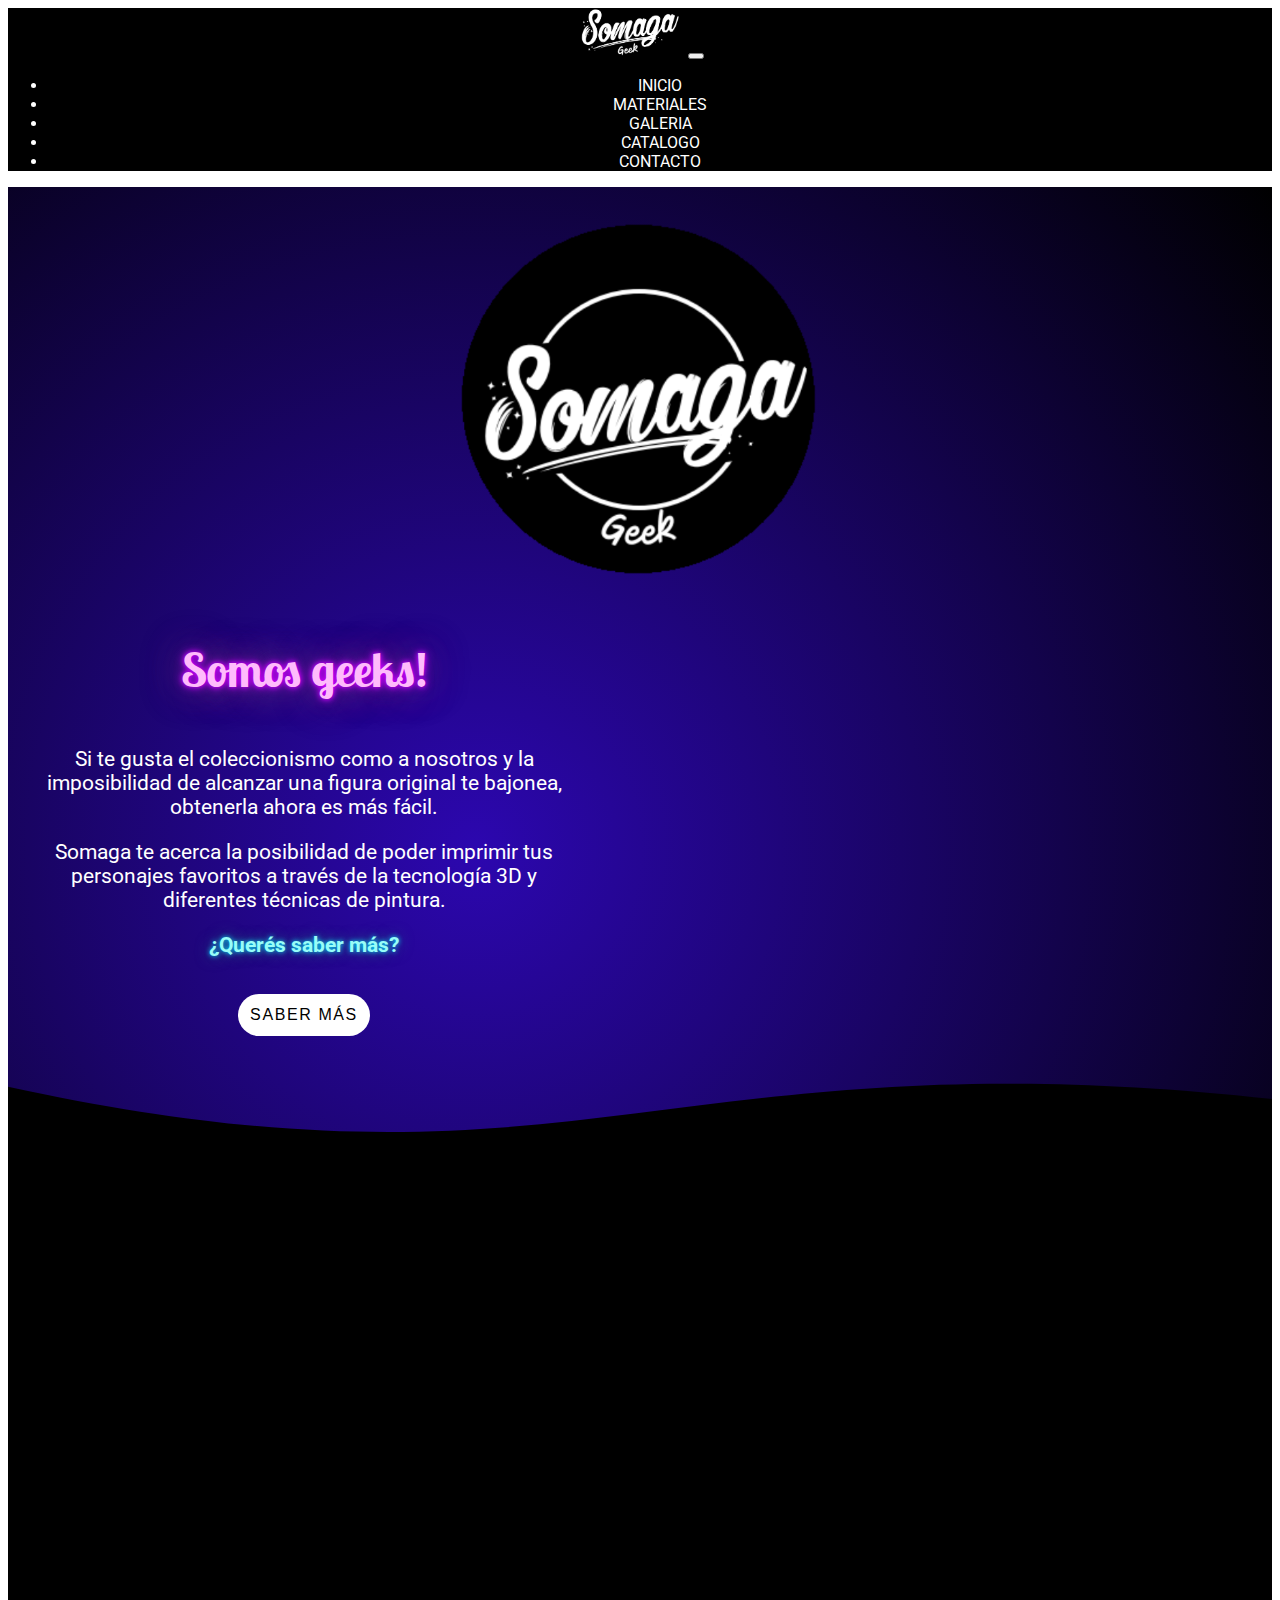
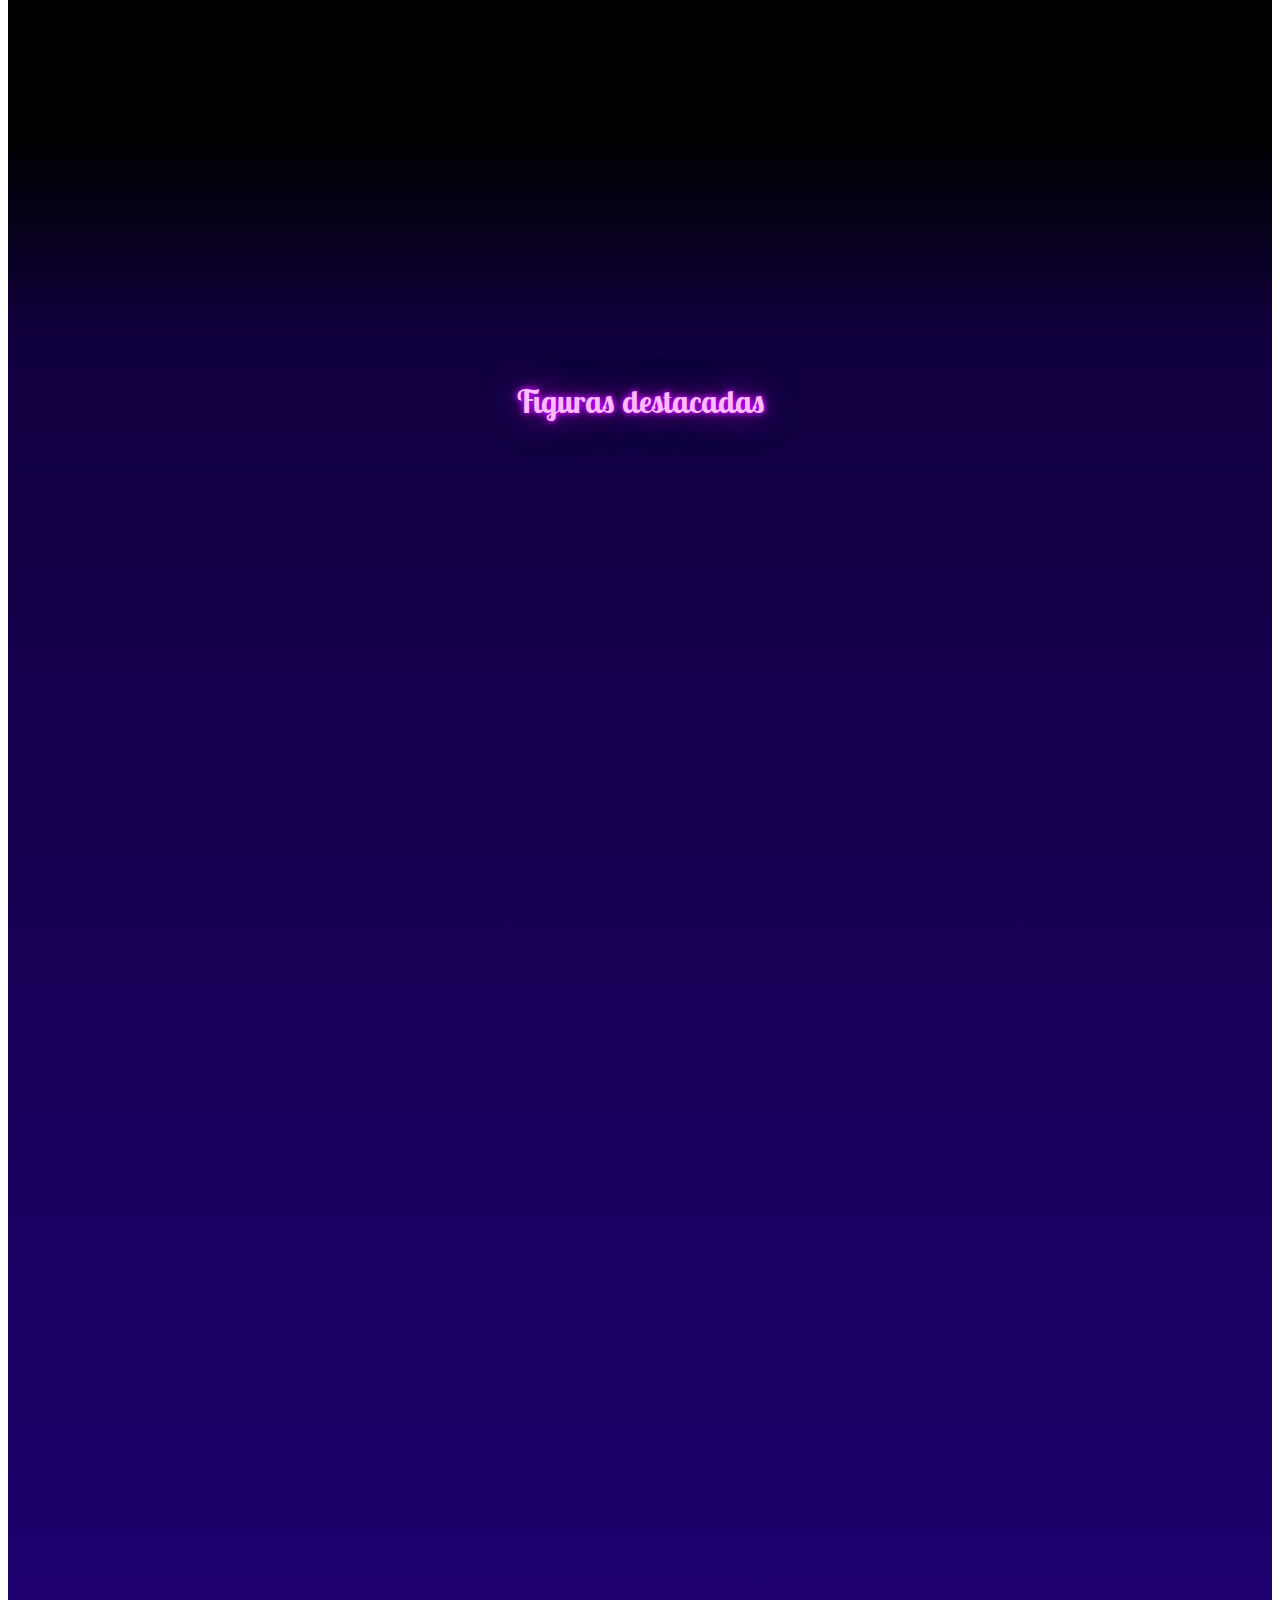
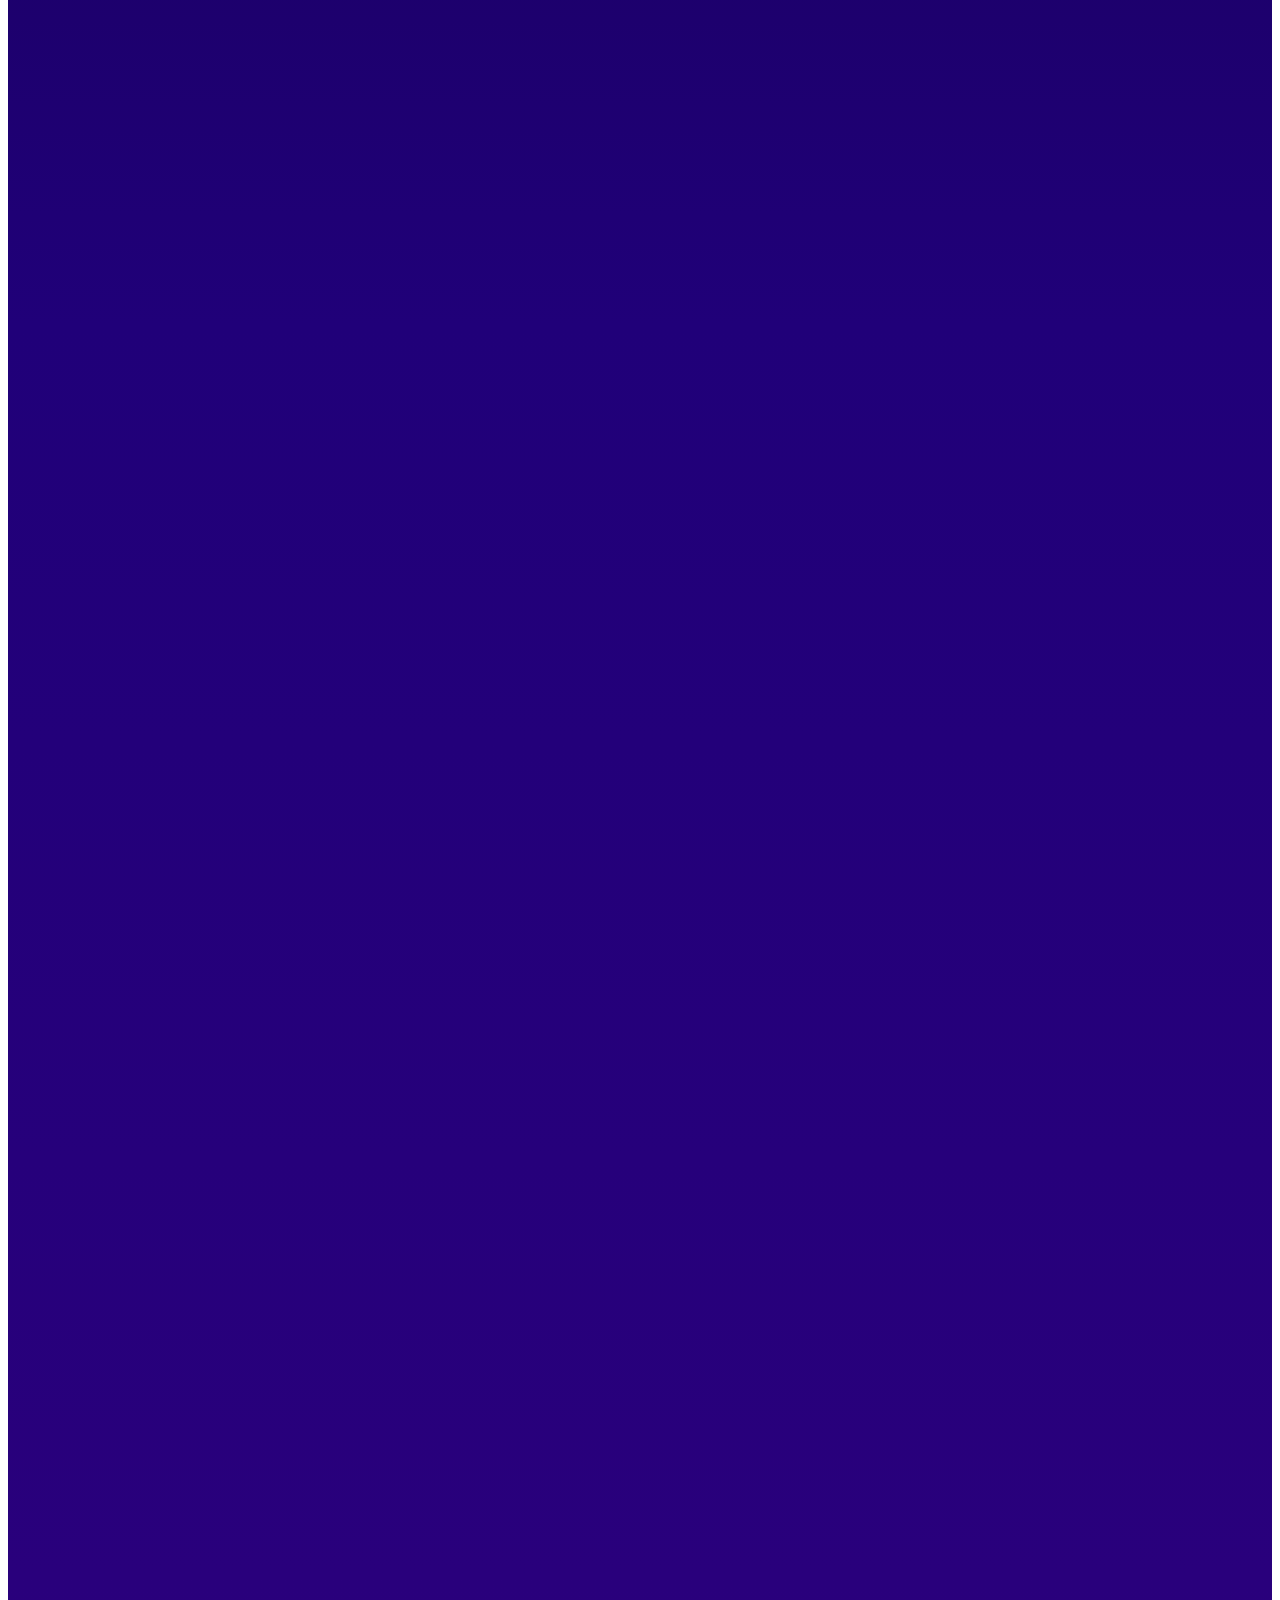
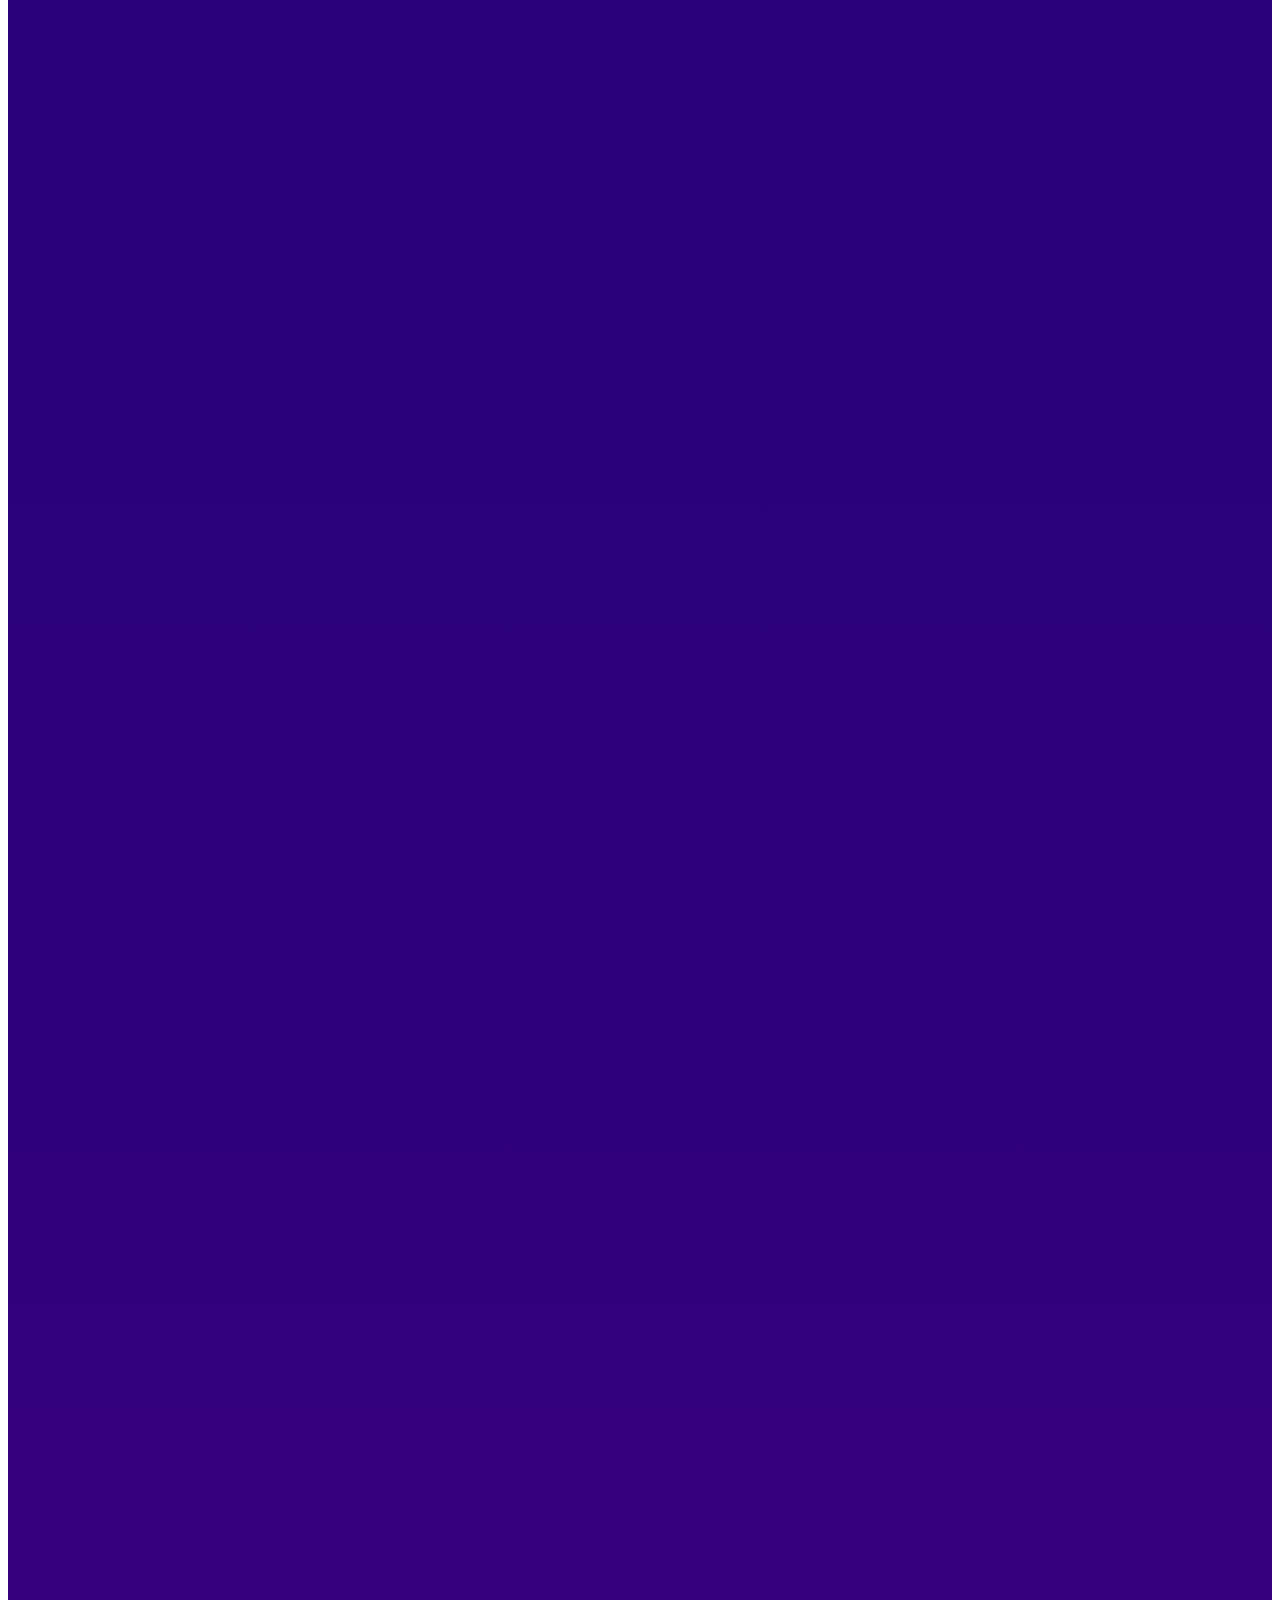
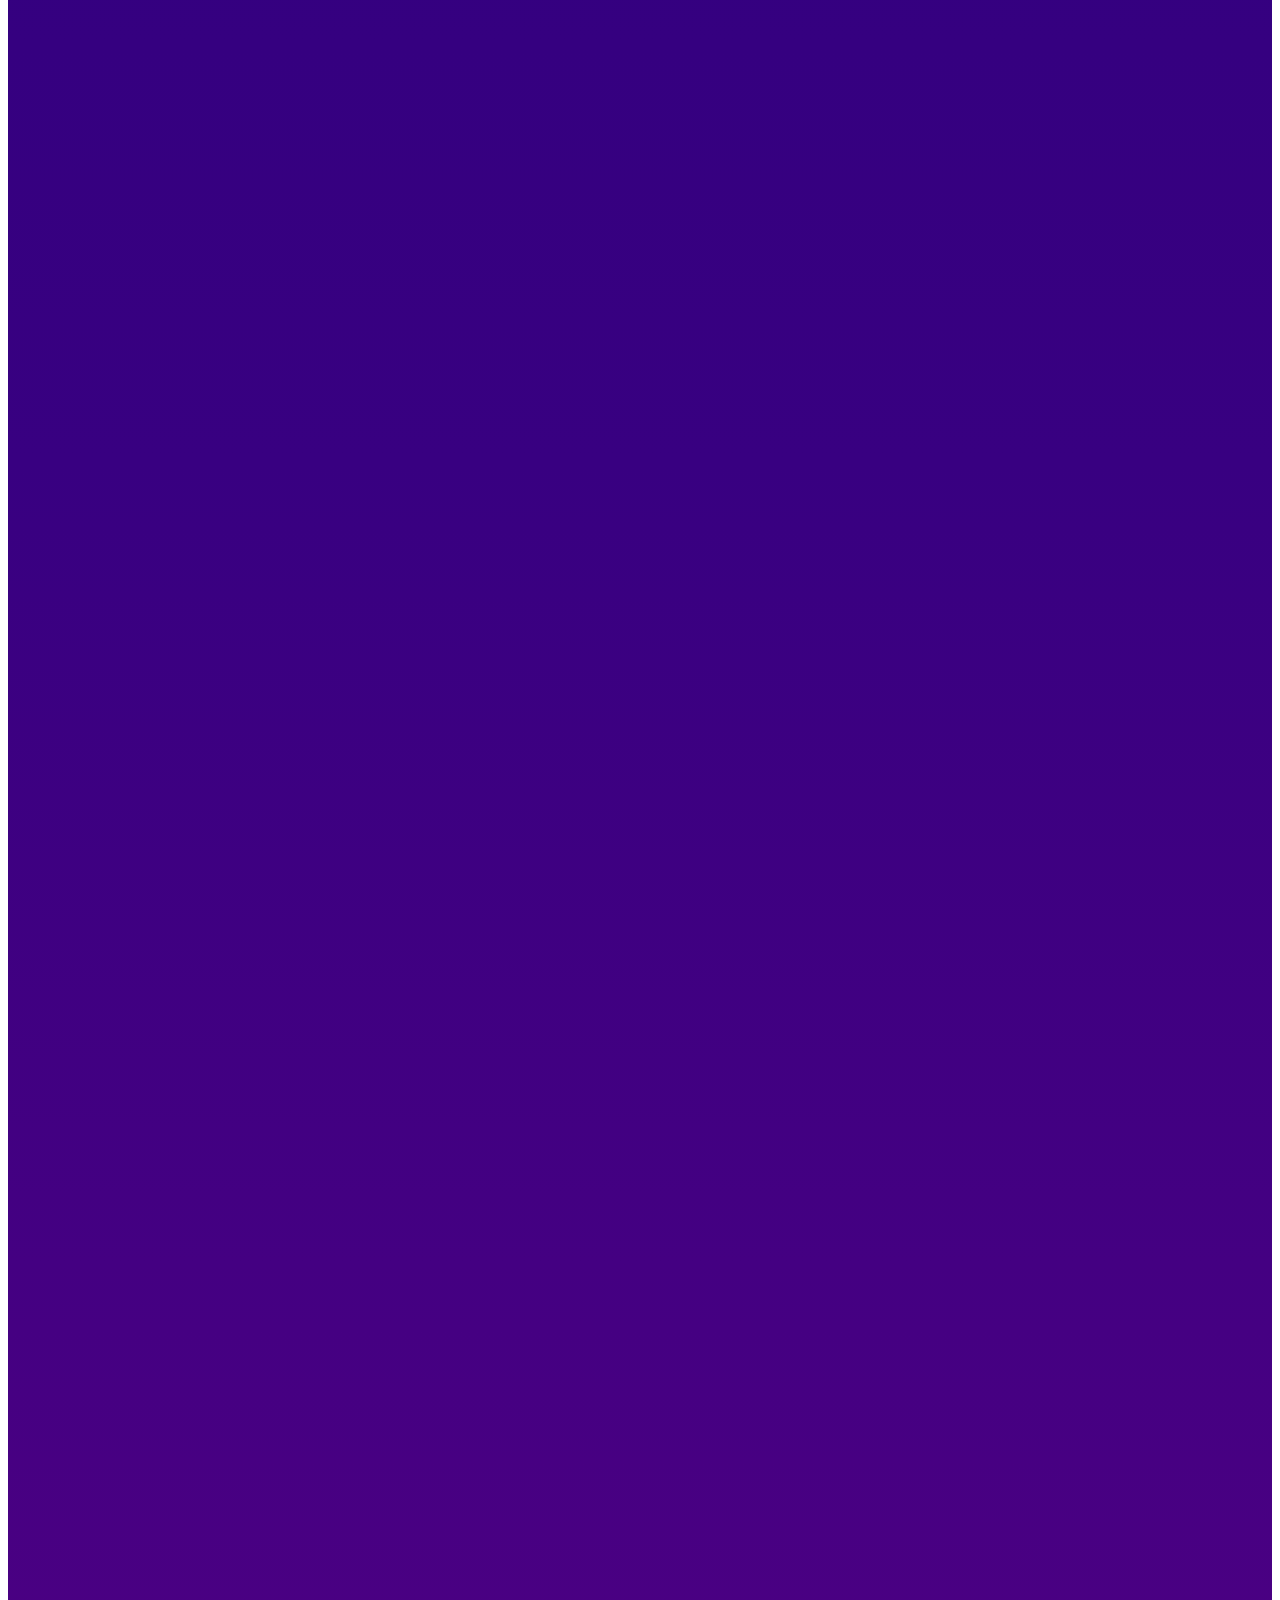
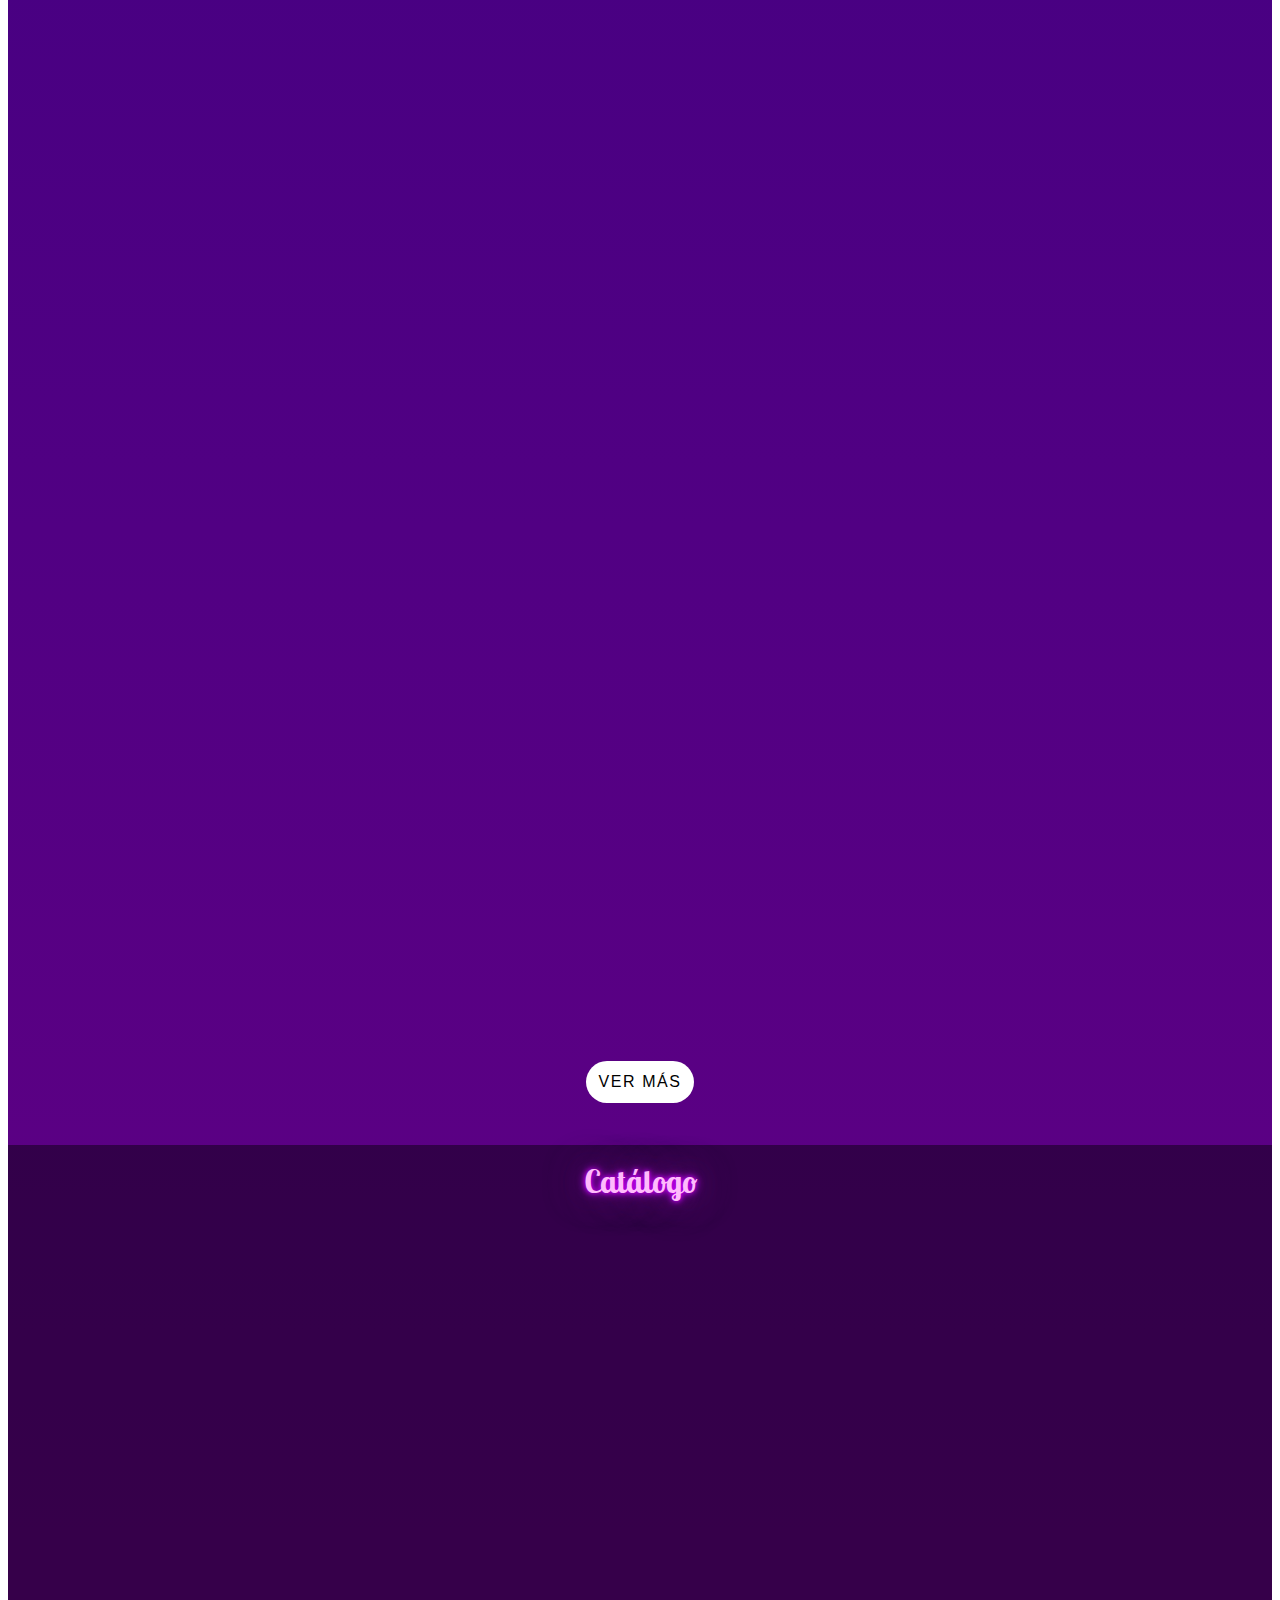
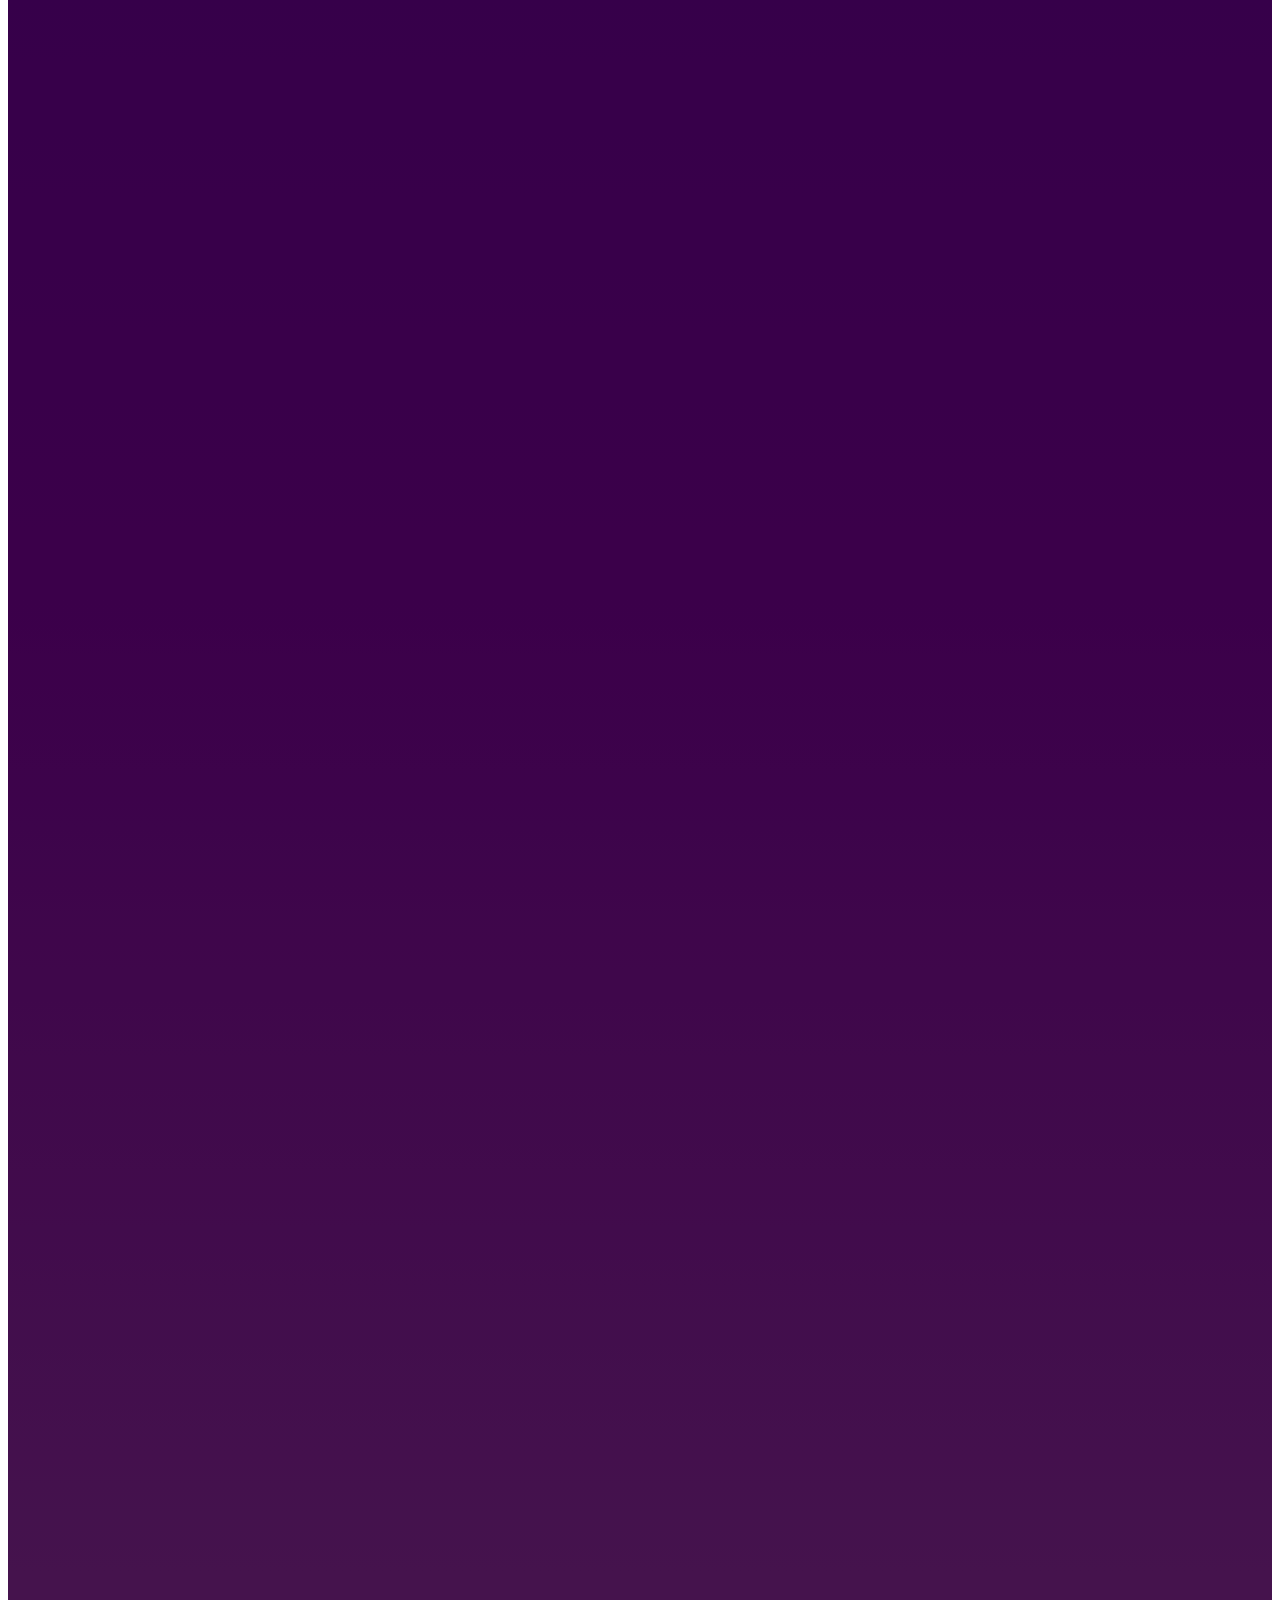
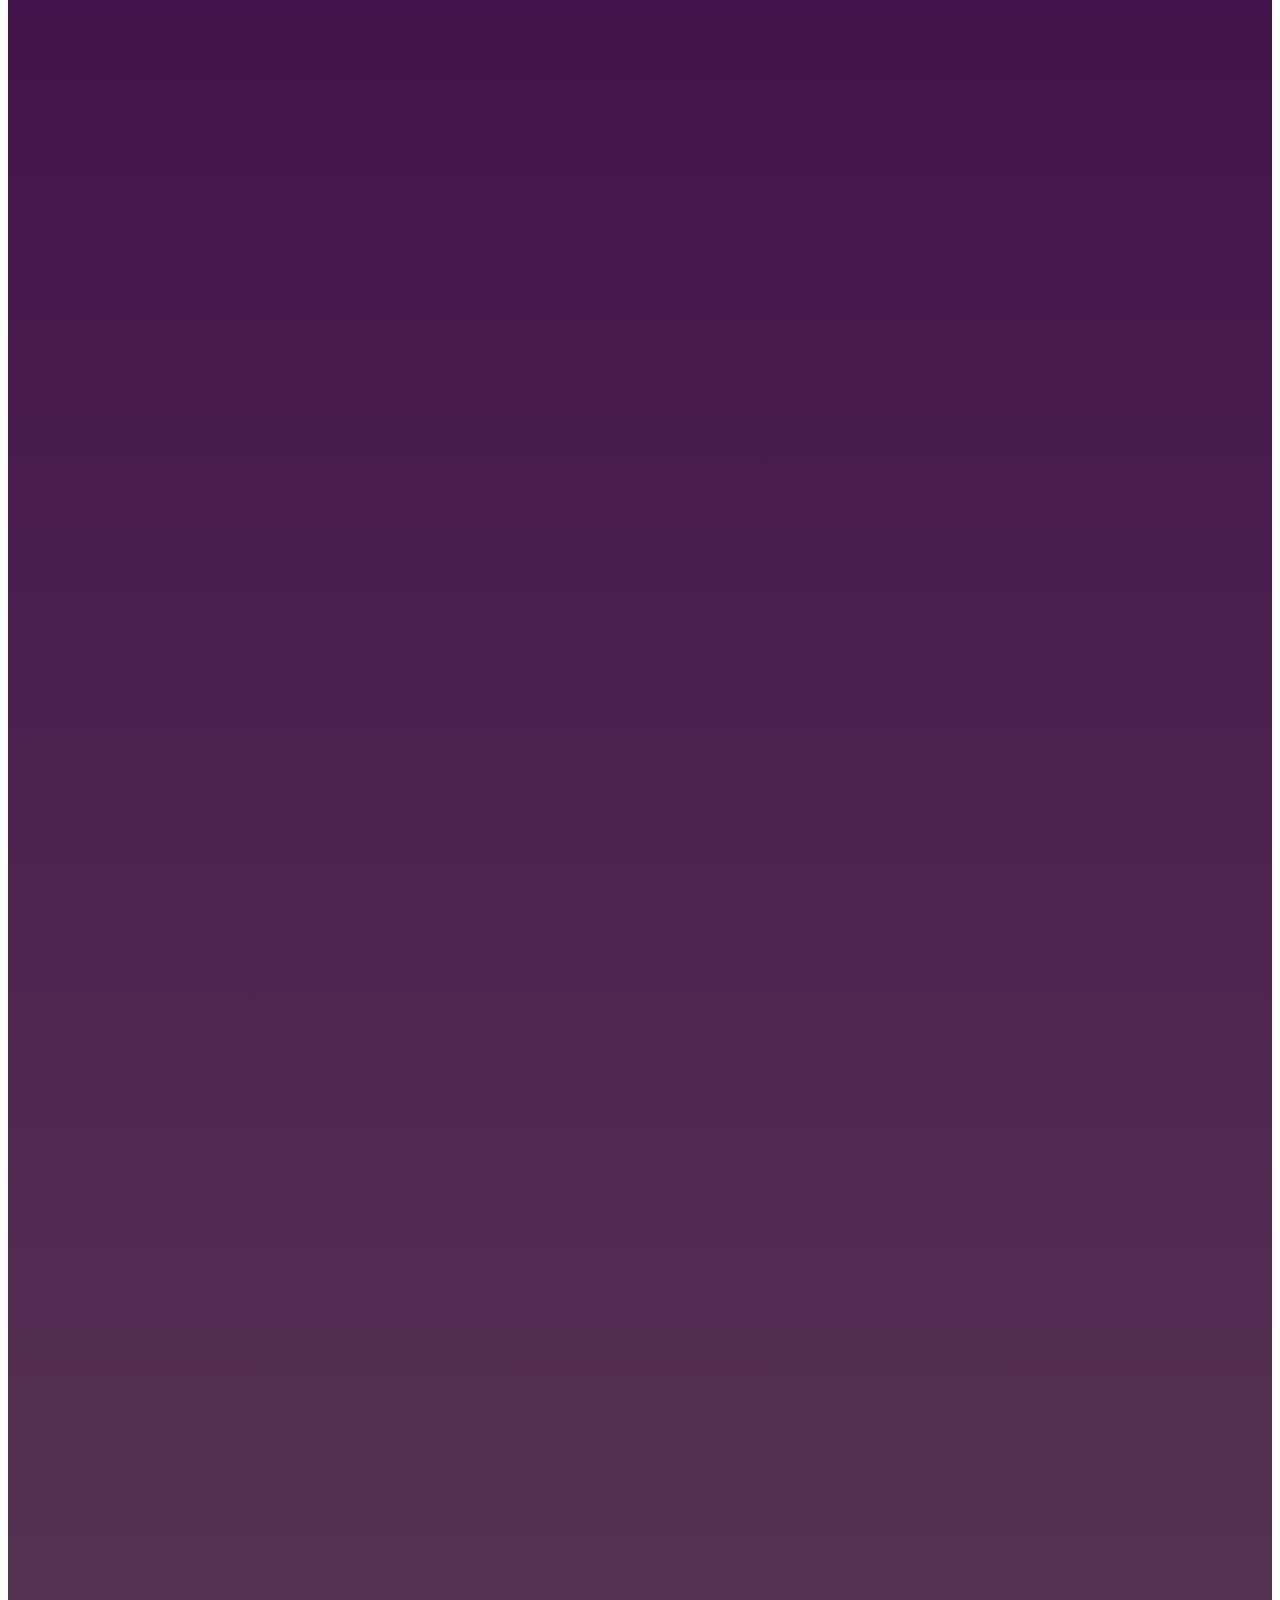
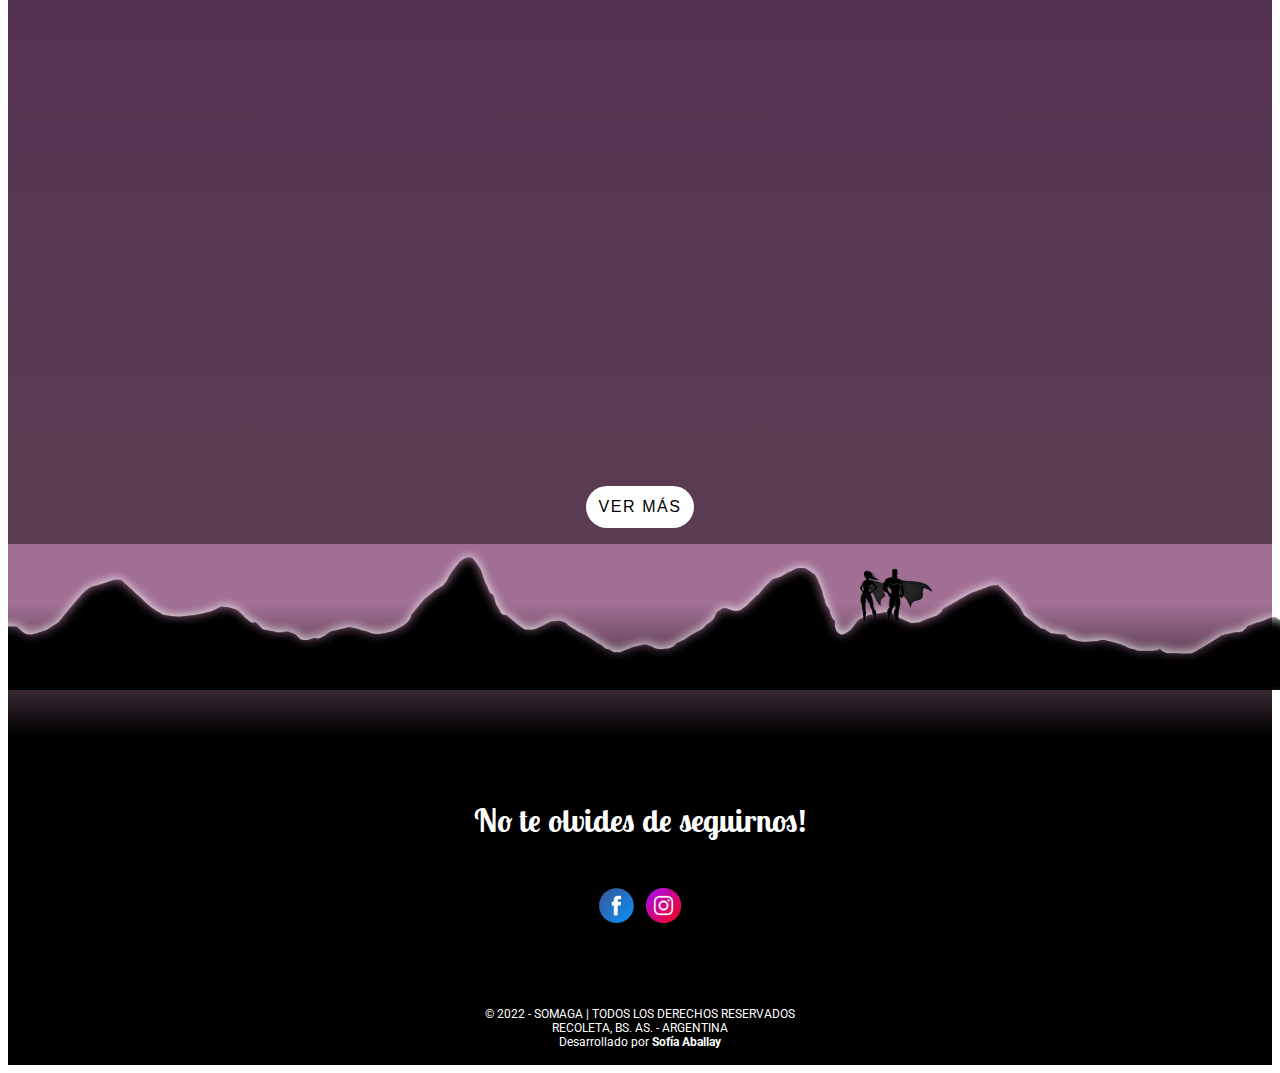
==== index.html @ e971d38c "Actualizacion Bootstrap" ====
<!DOCTYPE html>
<html lang="es">
<head>
    <meta charset="UTF-8">
    <meta http-equiv="X-UA-Compatible" content="IE=edge">
    <meta name="viewport" content="width=device-width, initial-scale=1.0">
    <link rel="shortcut icon" href="./images/Icono.png">
    <link href="https://unpkg.com/aos@2.3.1/dist/aos.css" rel="stylesheet">
    <!-- CSS only -->
    <link href="https://cdn.jsdelivr.net/npm/bootstrap@5.2.0/dist/css/bootstrap.min.css" rel="stylesheet" integrity="sha384-gH2yIJqKdNHPEq0n4Mqa/HGKIhSkIHeL5AyhkYV8i59U5AR6csBvApHHNl/vI1Bx" crossorigin="anonymous">
    <link rel="stylesheet" href="./styles/styles.css">
    <title>Somaga - Inicio</title>
    <style>@import url('https://fonts.googleapis.com/css2?family=Lobster+Two:ital@1&family=Roboto:wght@300;400;500;700&display=swap');</style>
</head>
<body class="container-fluid">
    <!--header con logo y nav-->
    <header class="row header">
        <nav class="col navbar navbar-expand-lg navbar-dark">
            <div class="container-fluid">
                <a href="./index.html"><img class="header-logo" src="./images/Logo_letra.png" alt="logo Somaga"></a>
                <button class="navbar-toggler" type="button" data-bs-toggle="collapse" data-bs-target="#navbarNav" aria-controls="navbarNav" aria-expanded="false" aria-label="Toggle navigation">
                    <span class="navbar-toggler-icon"></span>
                </button>
                <div class="collapse navbar-collapse" id="navbarNav">
                    <ul class="navbar-nav ms-auto">
                        <li class="nav-item">
                            <a class="nav-link" href="./index.html">INICIO</a>
                        </li>
                        <li class="nav-item">
                            <a class="nav-link" href="./pages/materiales.html">MATERIALES</a>
                        </li>
                        <li class="nav-item">
                            <a class="nav-link" href="./pages/galeria.html">GALERIA</a>
                        </li>
                        <li class="nav-item">
                            <a class="nav-link" href="./pages/catalogo.html">CATALOGO</a>
                        </li>
                        <li class="nav-item">
                            <a class="nav-link" href="./pages/contacto.html">CONTACTO</a>
                        </li>
                    </ul>
                </div>
            </div>
        </nav>        
    </header>  

    <!--main-->
    <main class="row main">
        <section class="col-12 section1 d-flex flex-wrap justify-content-center align-items-center">
            <img src="./images/Logo.png" alt="logo somaga">
            <div class="section1-texto">
                <h1 class="letra-neon">Somos geeks!</h1>
                <p>Si te gusta el coleccionismo como a nosotros y la imposibilidad de alcanzar una figura original te bajonea, obtenerla ahora es más fácil.</p>
                <p>Somaga te acerca la posibilidad de poder imprimir tus personajes favoritos a través de la tecnología 3D y diferentes técnicas de pintura.</p>
                <p><b>¿Querés saber más?</b></p>
            	<button class="button" onclick="location.href='./pages/materiales.html'">SABER MÁS</button>   
            </div>  
            <div class="wave" style="height: 100px; overflow: hidden;">
                <svg viewBox="0 0 500 150" preserveAspectRatio="none" style="height: 100%; width: 100%;">
                    <path d="M-2.25,80.11 C226.30,270.66 258.74,0 500.84,100.89 L500.00,150.00 L0.00,150.00 Z" style="stroke: none; fill: rgb(0, 0, 0);"></path>
                </svg>
            </div>
        </section>

        <section class="col-12 section2 d-flex flex-wrap justify-content-around align-items-center">
            <div class="section2-logos" data-aos="fade-up">
                <img src="./images/icono_pago.png" alt="medios de pago">
                <h3>Mercadopago, efectivo o transferencia</h3>
            </div>
            <div class="section2-logos" data-aos="fade-up">
                <img src="./images/icono_envio.png" alt="envio">
                <h3>Envíos a todo el país a cargo del comprador</h3>
            </div>
            <div class="section2-logos" data-aos="fade-up">
                <img src="./images/icono_retiro.png" alt="retiro">
                <h3>Retiro por recoleta, puerto madero o balvanera</h3>
            </div>
        </section>
        
        <section class="col-12 section3">
            <h2 class="letra-neon">Figuras destacadas</h2>
            <div class="d-flex flex-wrap justify-content-center align-items-center">
                <div class="card" data-aos="zoom-in">
                    <img src="./images/Figuras/Hisoka/Hisoka_1.jpg" class="card-img-top" alt="Figura Hisoka">
                    <div class="card-body">
                        <h3 class="card-title">HISOKA</h3>
                    </div>
                </div>
                <div class="card" data-aos="zoom-in">
                    <img src="./images/Figuras/Cyclops/Cyclops_1.jpg" class="card-img-top" alt="Figura Cyclops">
                    <div class="card-body">
                        <h3 class="card-title">CYCLOPS</h3>
                    </div>
                </div>
                <div class="card" data-aos="zoom-in">
                    <img src="./images/Figuras/Leon-O/Leon-O_1.jpg" class="card-img-top" alt="Figura Leon-O">
                    <div class="card-body">
                        <h3 class="card-title">LEON-O</h3>
                    </div>
                </div> 
            </div>
            <button class="button" onclick="location.href='./pages/galeria.html'">VER MÁS</button>
        </section>

        <section class="col-12 section4">
            <h2 class="letra-neon">Catálogo</h2>
            <div class="d-flex flex-wrap justify-content-center align-items-center">
                <div class="card" data-aos="zoom-out">
                    <img src="./images/Catalogo/Thanos.jpeg" class="card-img-top" alt="Figura Thanos">
                    <div class="card-body">
                        <h3 class="card-title">THANOS</h3>
                    </div>  
                </div>
                <div class="card" data-aos="zoom-out">
                    <img src="./images/Catalogo/Wonderwoman.jpg" class="card-img-top" alt="Figura Wonder Woman">
                    <div class="card-body">
                        <h3 class="card-title">WONDER WOMAN</h3>
                    </div>
                </div>
                <div class="card" data-aos="zoom-out">
                    <img src="./images/Catalogo/Kratos.jpg" class="card-img-top" alt="Figura Kratos">
                    <div class="card-body">
                        <h3 class="card-title">KRATOS</h3>
                    </div>
                </div>
            </div>
            <button class="button" onclick="location.href='./pages/catalogo.html'">VER MÁS</button>
        </section>

        <section class="col-12 section-final d-flex flex-wrap justify-content-center align-items-end overflow-hidden">
            <img src="./images/footer.png" alt="foto fin de página">
        </section>
    </main>

    <!--footer-->
    <footer class="row footer">
        <div class="col-12">
            <h3>No te olvides de seguirnos!</h3>
            <div class="redes-sociales">
                <a href="https://www.facebook.com/somagageek-179751587463608" target="_blank">
                    <img src="./images/fb.png" alt="ir a facebook">
                </a>
                <a href="https://www.instagram.com/somaga.geek/" target="_blank">
                    <img src="./images/ig.png" alt="ir a instagram">
                </a>
            </div>
        </div>
	    <div class="col-12 copyright">
            <p>© 2022 - SOMAGA | TODOS LOS DERECHOS RESERVADOS</p>
            <p>RECOLETA, BS. AS. - ARGENTINA</p>
            <p>Desarrollado por <a href="https://www.linkedin.com/in/smaballay" target="_blank">Sofía Aballay</a>
	    </div>
    </footer>
    <script src="https://cdn.jsdelivr.net/npm/bootstrap@5.2.0/dist/js/bootstrap.bundle.min.js" integrity="sha384-A3rJD856KowSb7dwlZdYEkO39Gagi7vIsF0jrRAoQmDKKtQBHUuLZ9AsSv4jD4Xa" crossorigin="anonymous"></script>
    <script src="https://unpkg.com/aos@2.3.1/dist/aos.js"></script>
    <script>
        AOS.init({duration: 1000});
    </script>
</body>
</html>
---- styles/styles.css ----
/* general style*/
body{
    font-family: 'Roboto', sans-serif;
    color: #ffffff;
    text-align: center;
}
/*text*/
h1{
    font-size: 3rem;
    padding: 1rem;
}
h2{
    font-size: 2rem;
    padding: 1rem;
}
h3{
    font-size: 1rem;
    padding: 1rem;
}
p{
    font-size: 1.3rem;
}
p b{
    color: #97fdf8;
    text-shadow:
        0 0 5px rgb(0, 238, 255),
	    0 0 15px rgb(38, 114, 127);
}
.letra-neon{
    font-family: 'Lobster Two', cursive;
    color: #ffbbfc;
    font-weight: bold;
    text-shadow:
        0 0 5px rgb(204, 0, 255),
	    0 0 10px rgb(204, 0, 255),
	    0 0 35px rgb(102, 38, 127),
	    0 0 40px rgb(102, 38, 127);
}
/*buttons*/
.button{
    padding: 0.75rem;
    margin: 1rem;
    border-radius: 2rem;
    border: none;
    background-color: #ffffff;
    font-size: 1rem;
    letter-spacing: 0.1em;
    transition: all 0.5s ease;
}
.button:hover{
    background: linear-gradient(90deg, rgba(58,9,121,1) 0%, rgba(102, 38, 127) 0%, rgba(204, 0, 255) 95%);
    letter-spacing: 0.3rem;
    box-shadow: 0 0 2rem #000000;
    color: #ffffff;
}
/*cards*/
.card{
    width: 18rem;
    border: none;
    margin: 1rem;
    background: linear-gradient(90deg,rgba(29,0,117,1) 0%, rgba(89,0,182,1) 50%, rgba(147,56,219,1) 100%);
    transition: all 0.25s ease-in;
}
.card:hover{
    box-shadow: 0 0 2rem #000000;
}

/*header and navbar style*/
.header-logo{
    max-height: 3rem ;
}
.navbar{
    background-color: #000000;
}
.navbar ul li a{
    text-decoration: none;
    color: #ffffff;
    transition: all 0.5s ease;
}
.navbar ul li a:hover{
    font-weight: bold;
    color: #eab5ff;
    text-shadow:
        0 0 5px rgb(204, 0, 255),
        0 0 10px rgb(204, 0, 255),
        0 0 35px rgb(102, 38, 127),
        0 0 40px rgb(102, 38, 127);
}

/*main background style*/
.main{
    background: linear-gradient(180deg, rgba(0,0,0,1) 0%, rgba(32,0,121,1) 25%, rgb(56, 0, 129) 50%, rgb(106, 0, 133) 75%, rgba(162,112,148,1) 99%, rgba(0,0,0)100%);
}

/*footer style*/
.footer{
    background-color: #000000;
    padding: 1rem;
}
.footer h3{
    font-family: 'Lobster Two', cursive;
    font-size: 2rem;
    font-weight: bold;
}
.redes-sociales a{
    margin: 0.25rem;
    text-decoration: none;
}
.redes-sociales a img{
    height: 2.2rem;
}
.copyright{
    padding-top: 5rem;
}
.copyright a{
    font-weight: bold;
    text-decoration: none;
    color: #ffffff;
}
.copyright p{
	font-size: 0.75rem;
    margin: 0;
}
      
/*SECTIONS*/
.section1{
    background-image: radial-gradient(circle at 37% 70%, rgb(44, 7, 175) 0%, rgba(0,0,0,1) 100%);
    position: relative;
    padding: 2rem 1rem 5rem; 
}
.section1 .wave{
    position: absolute;
    bottom: 0;
    left: 0;
    width: 100%;
}
.section2{
    background: linear-gradient(rgba(0,0,0) 75%, rgba(0,0,0,0) 100%);
    padding: 3rem 1rem 6rem;
}
.section2 a{
    text-decoration: none;
}
.section2 p{
    margin: 0;
}
.section4{
    background-color: #00000070;
}
.section-final{
    height: 12rem;
    padding: 0;
}

/*INICIO*/
.section1 img{
    max-height: 17rem;
}
.section1-texto{
    max-width: 35rem;
}
.section2-logos{
    max-width: 11rem;
}
.section2-logos img{
    height: 6rem;
}

/*MATERIALES*/
.imagen-materiales{
    border-radius: 2rem;
    box-shadow: 0 0 2rem rgb(226, 66, 218);
    overflow: hidden;
    max-width: 22rem;
    margin: 1rem;
}
.texto-materiales{
    padding: 1rem;
    max-width: 30rem;
}

/*FORMULARIO*/
.container-form{
    background-color: #00000070;
    padding: 1.5rem;
    border-radius: 1.5rem;
}
.button-form{
    width: 7rem;
    height: 3rem;
    padding: 0.75rem;
    margin: 1rem;
    border-radius: 2rem;
    border: none;
    background: linear-gradient(90deg, rgba(58,9,121,1) 0%, rgba(102, 38, 127) 0%, rgba(204, 0, 255) 95%);
    color: #ffffff;
    box-shadow: 0 0 30px rgba(0, 0, 0, 0.5);
    font-size: 1rem;
    overflow: hidden;
    cursor: pointer;
    position: relative;
    letter-spacing: 0.1rem;
    transition: all 0.5s ease;
}
.button-form span{
    transition: top 0.5s;
}
.button-form-text1{
    position: absolute;
    width: 100%;
    top: 50%;
    left: 0;
    transform: translateY(-50%);
}
.button-form-text2{
    position: absolute;
    width: 100%;
    top: 150%;
    left: 0;
    transform: translateY(-50%);
}
.button-form:hover .button-form-text1 {
    top: -100%;
}  
.button-form:hover .button-form-text2 {
    top: 50%;
}

/*Final Section Image Responsive*/
@media screen and (min-width: 1740px){
    .section-final img{
        width: 100%;
    }
}

/*Screen Desktop*/
@media screen and (min-width: 992px){
    /*INICIO*/
    .section1 img{
        max-height: 23rem;
    }
}
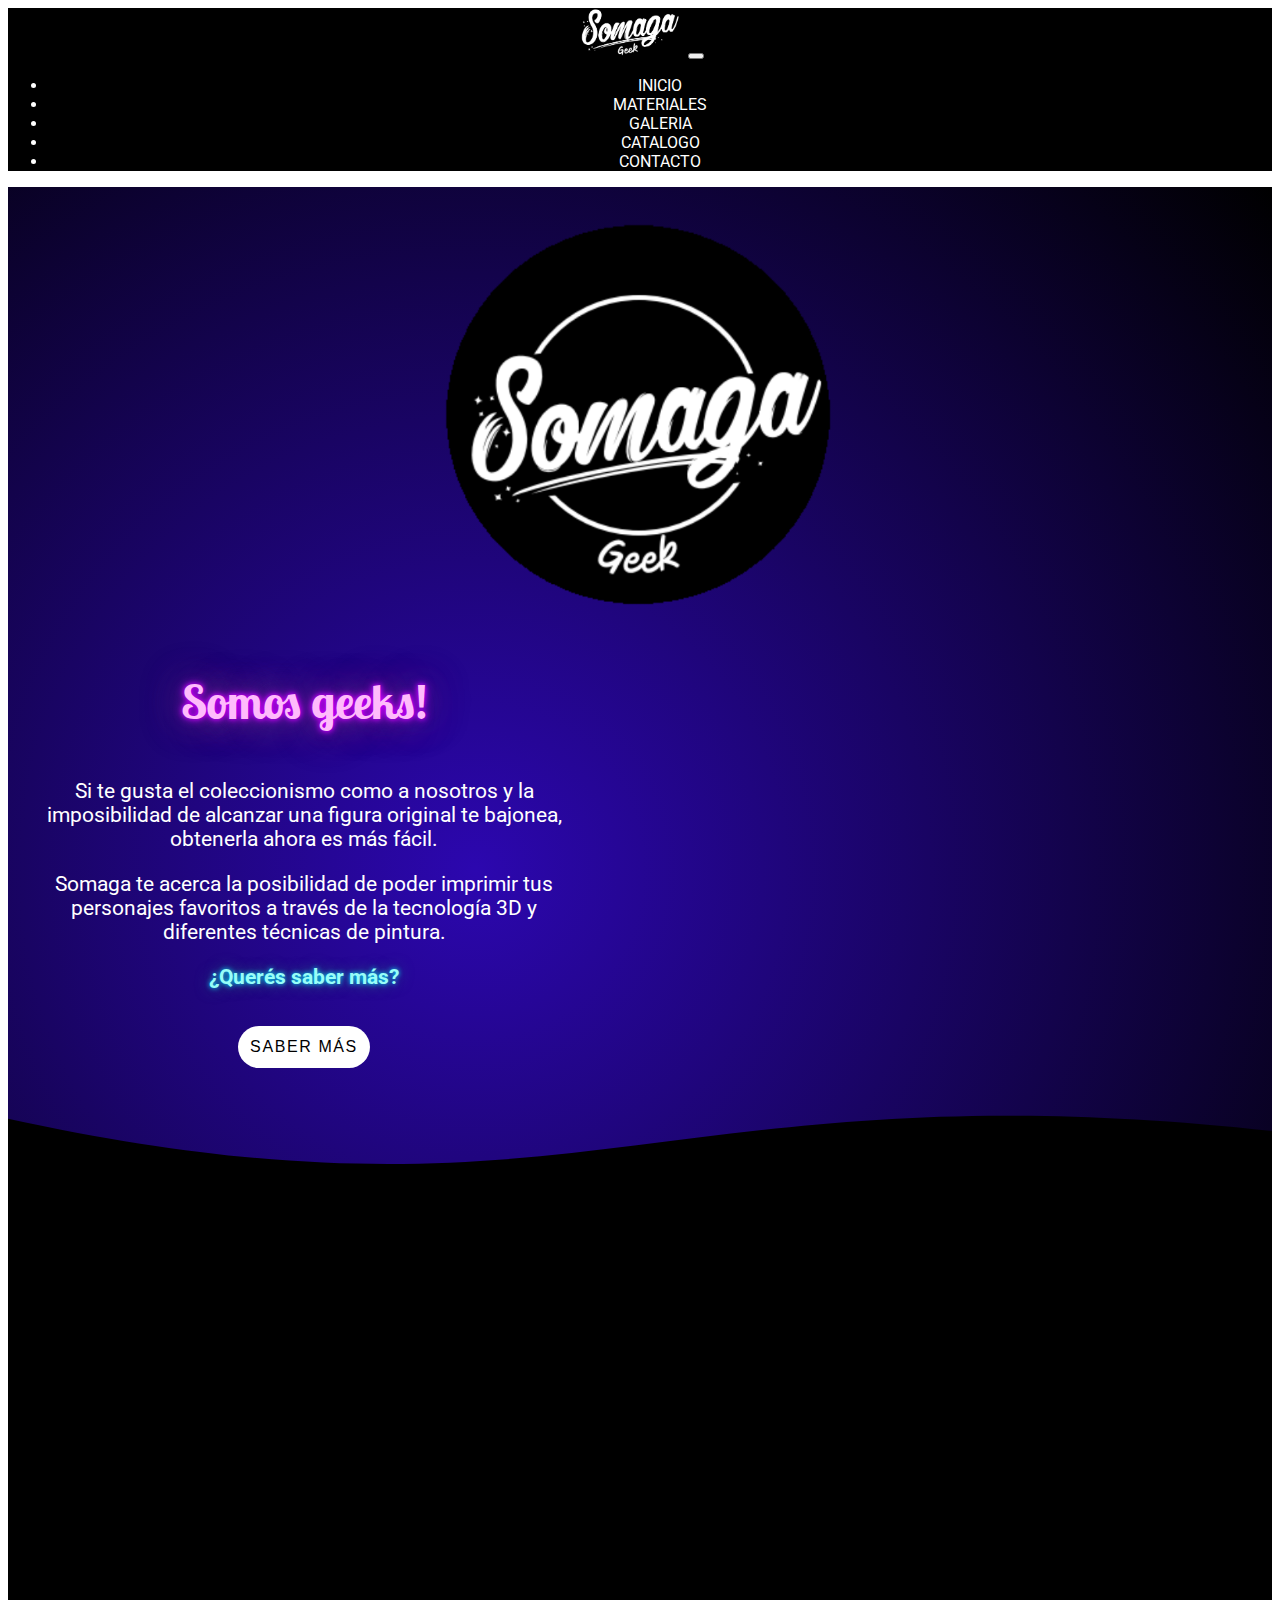
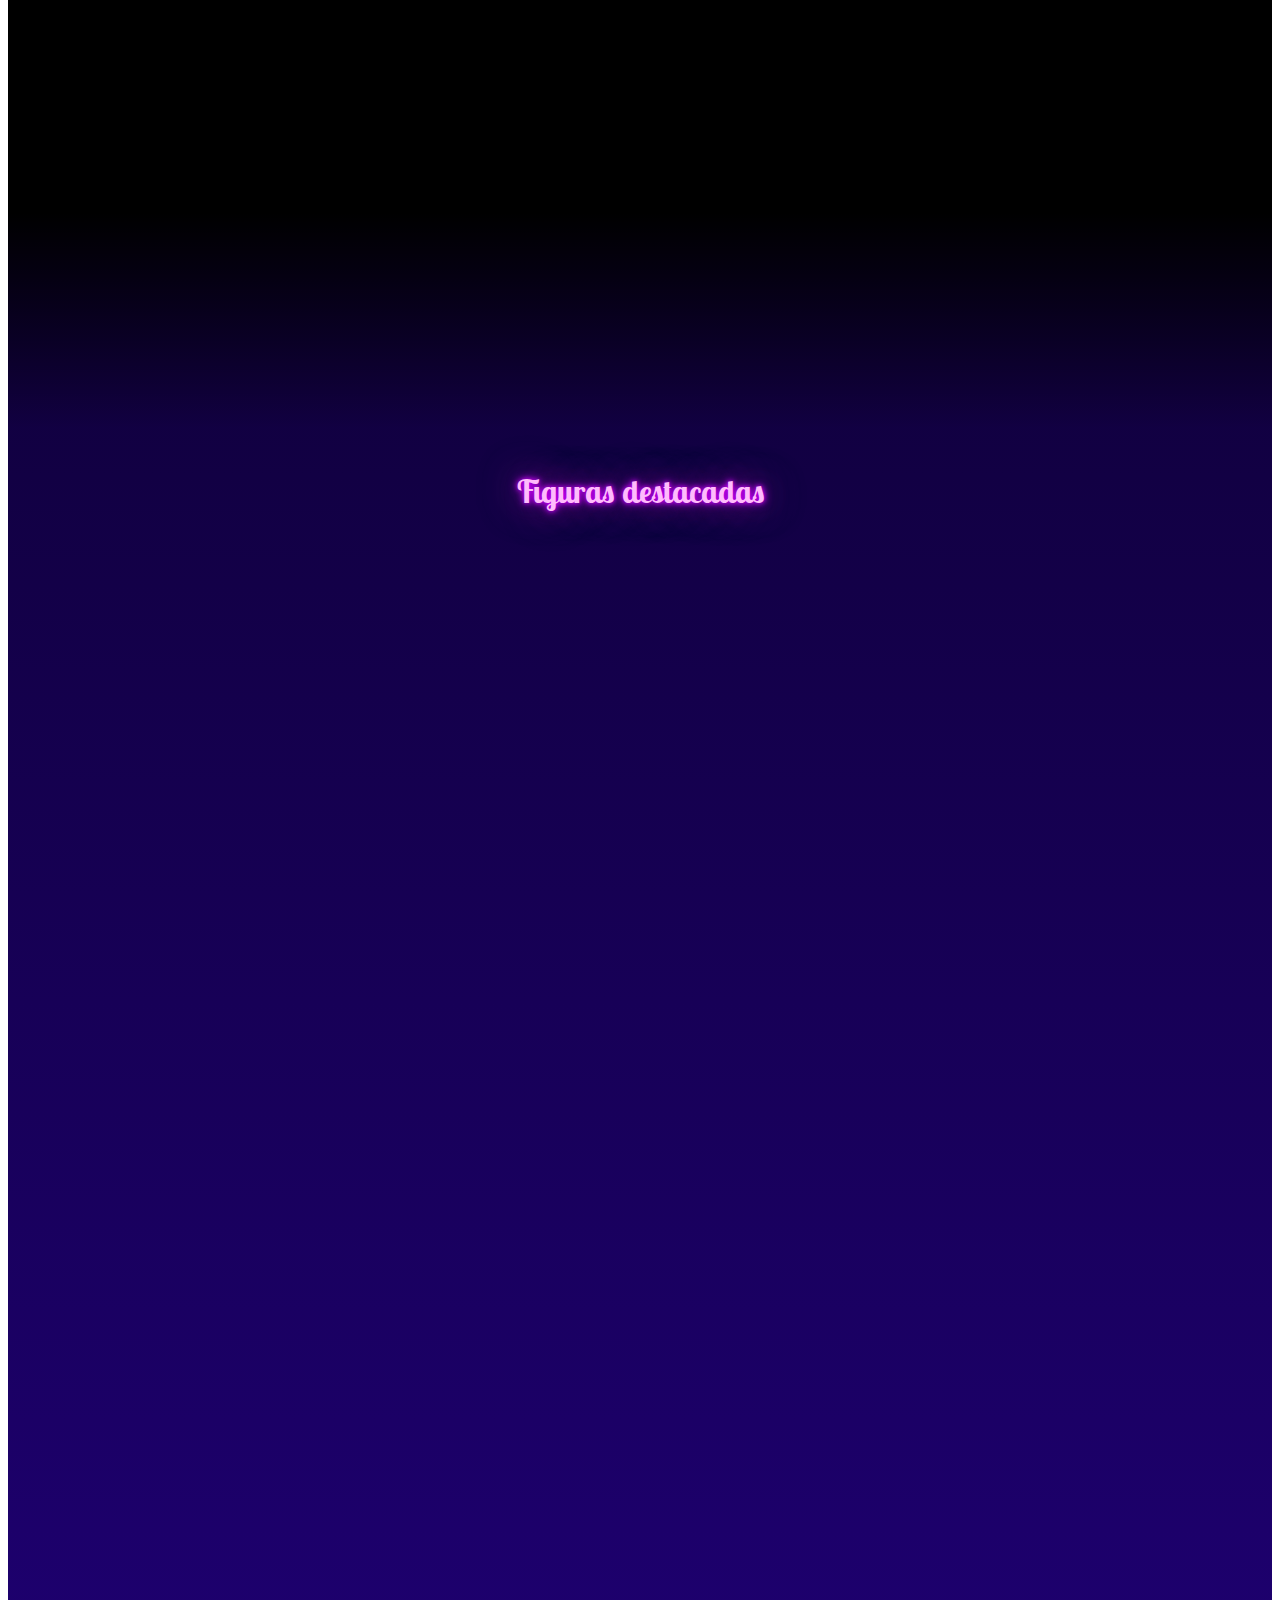
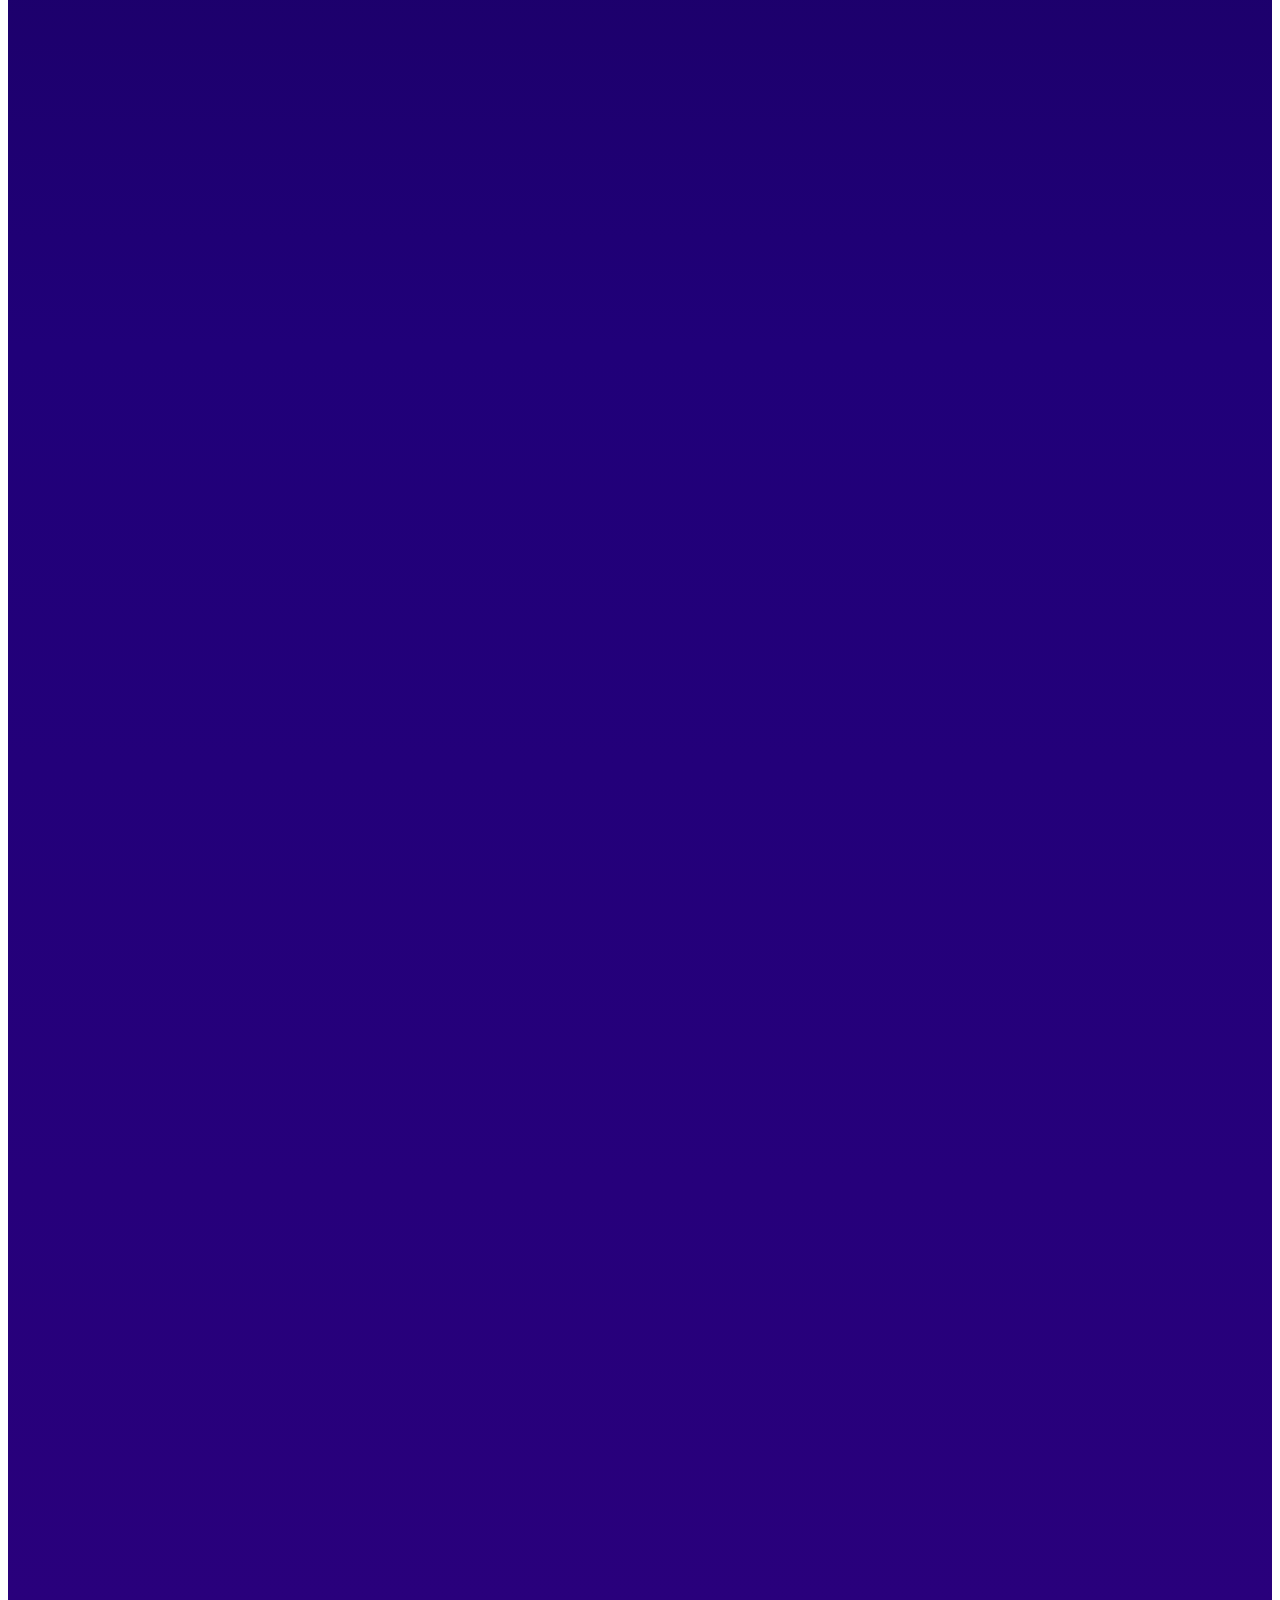
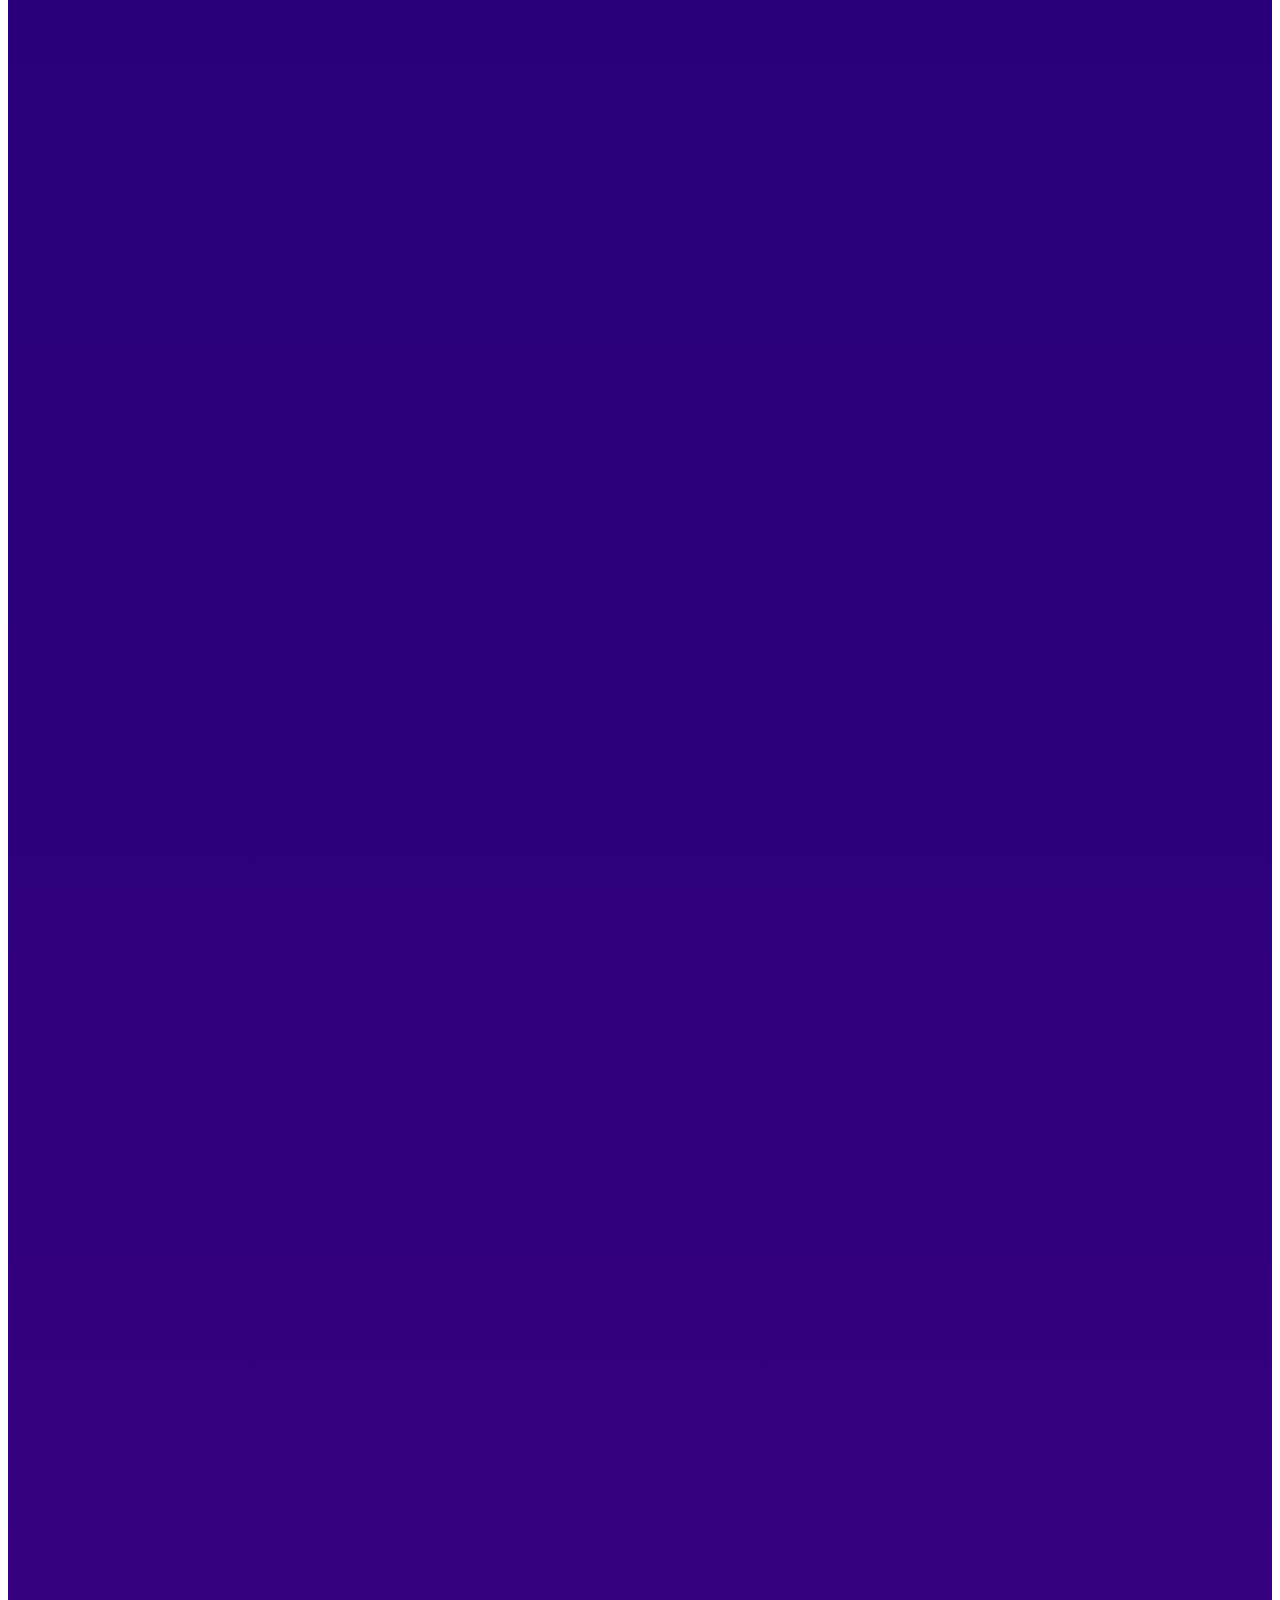
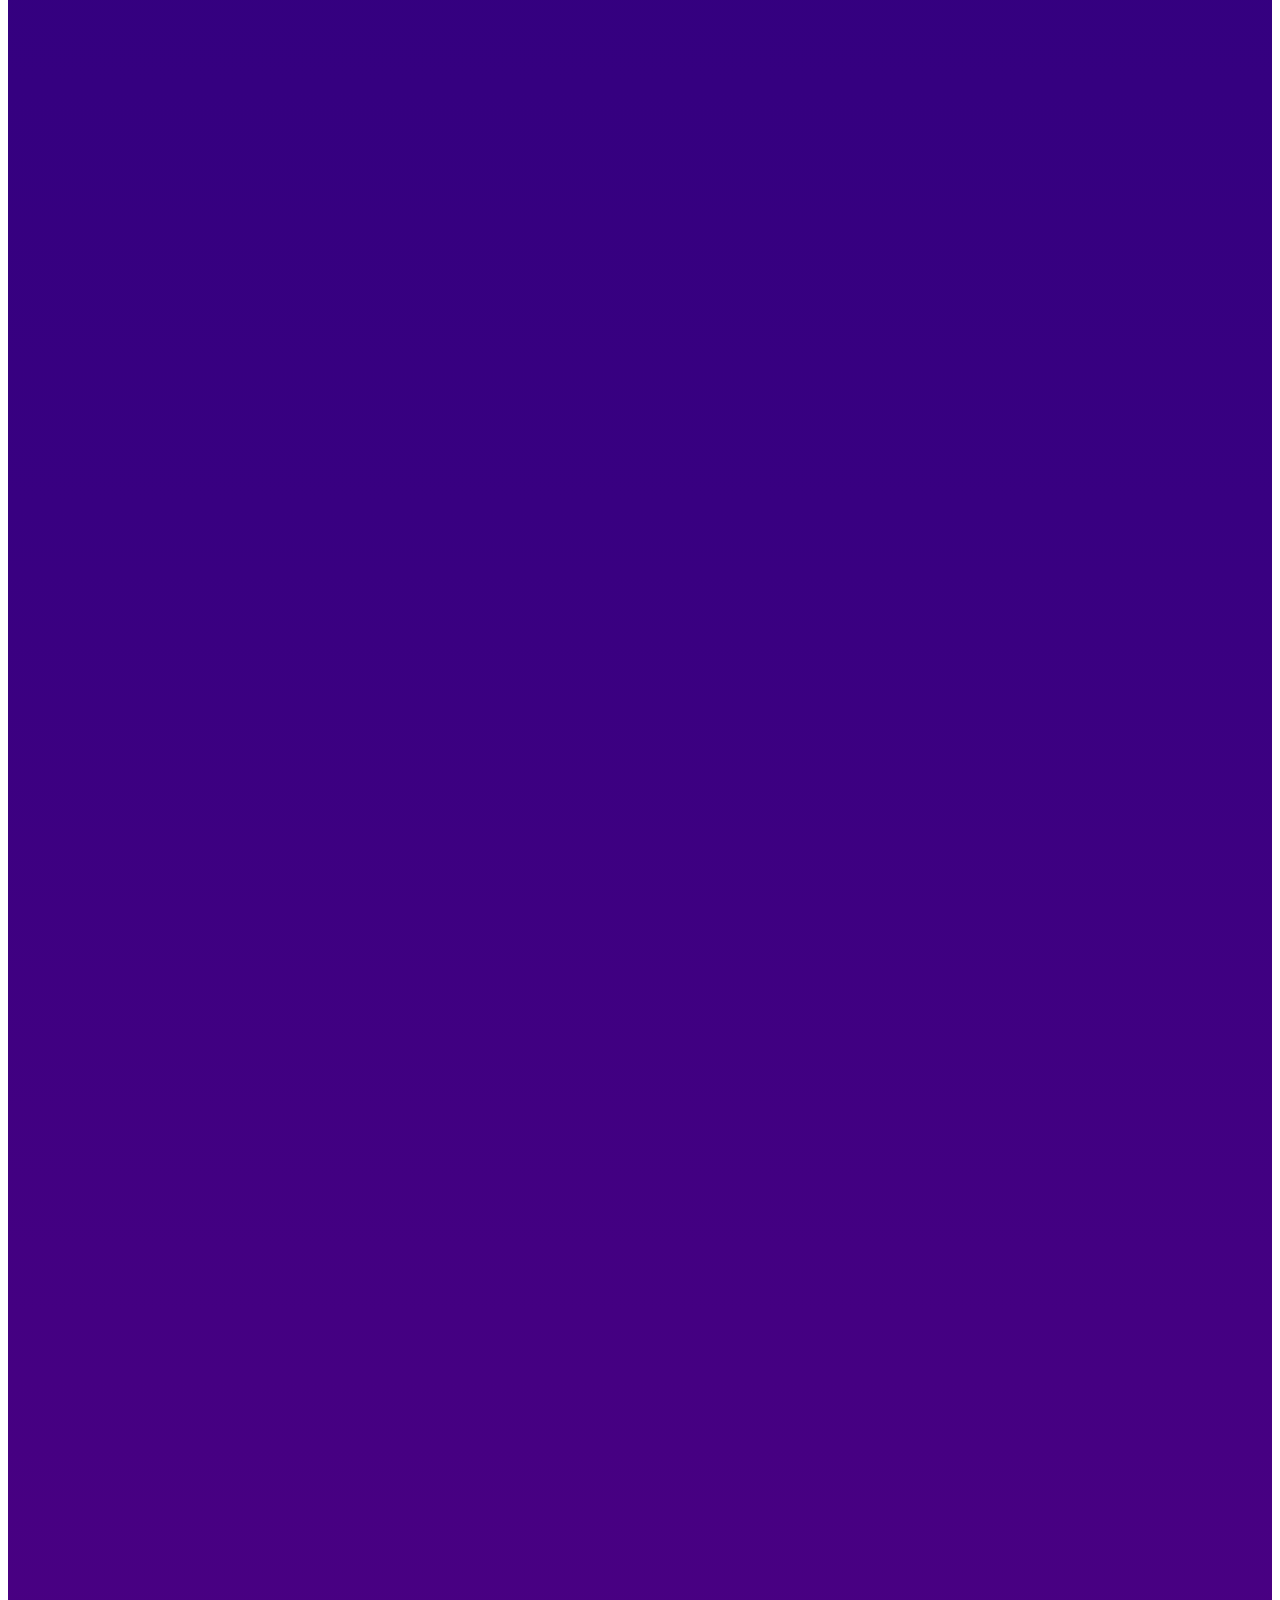
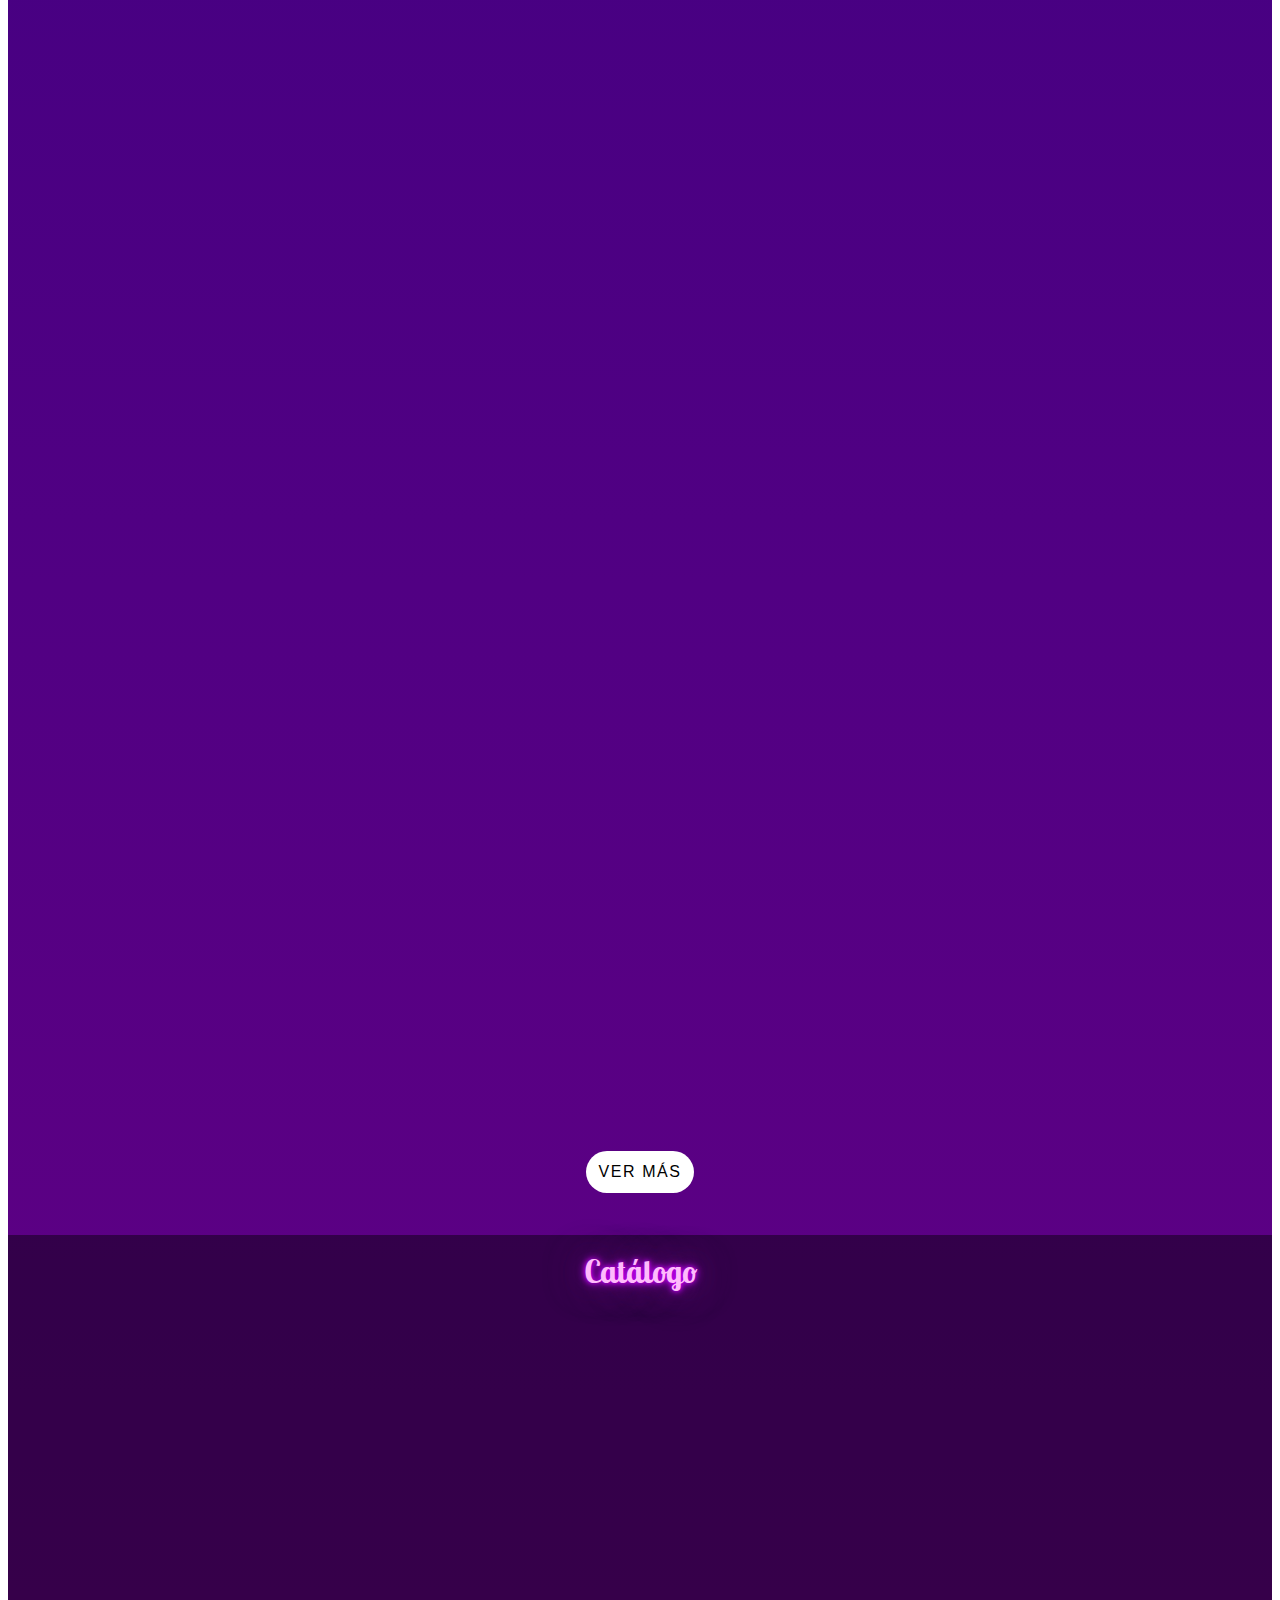
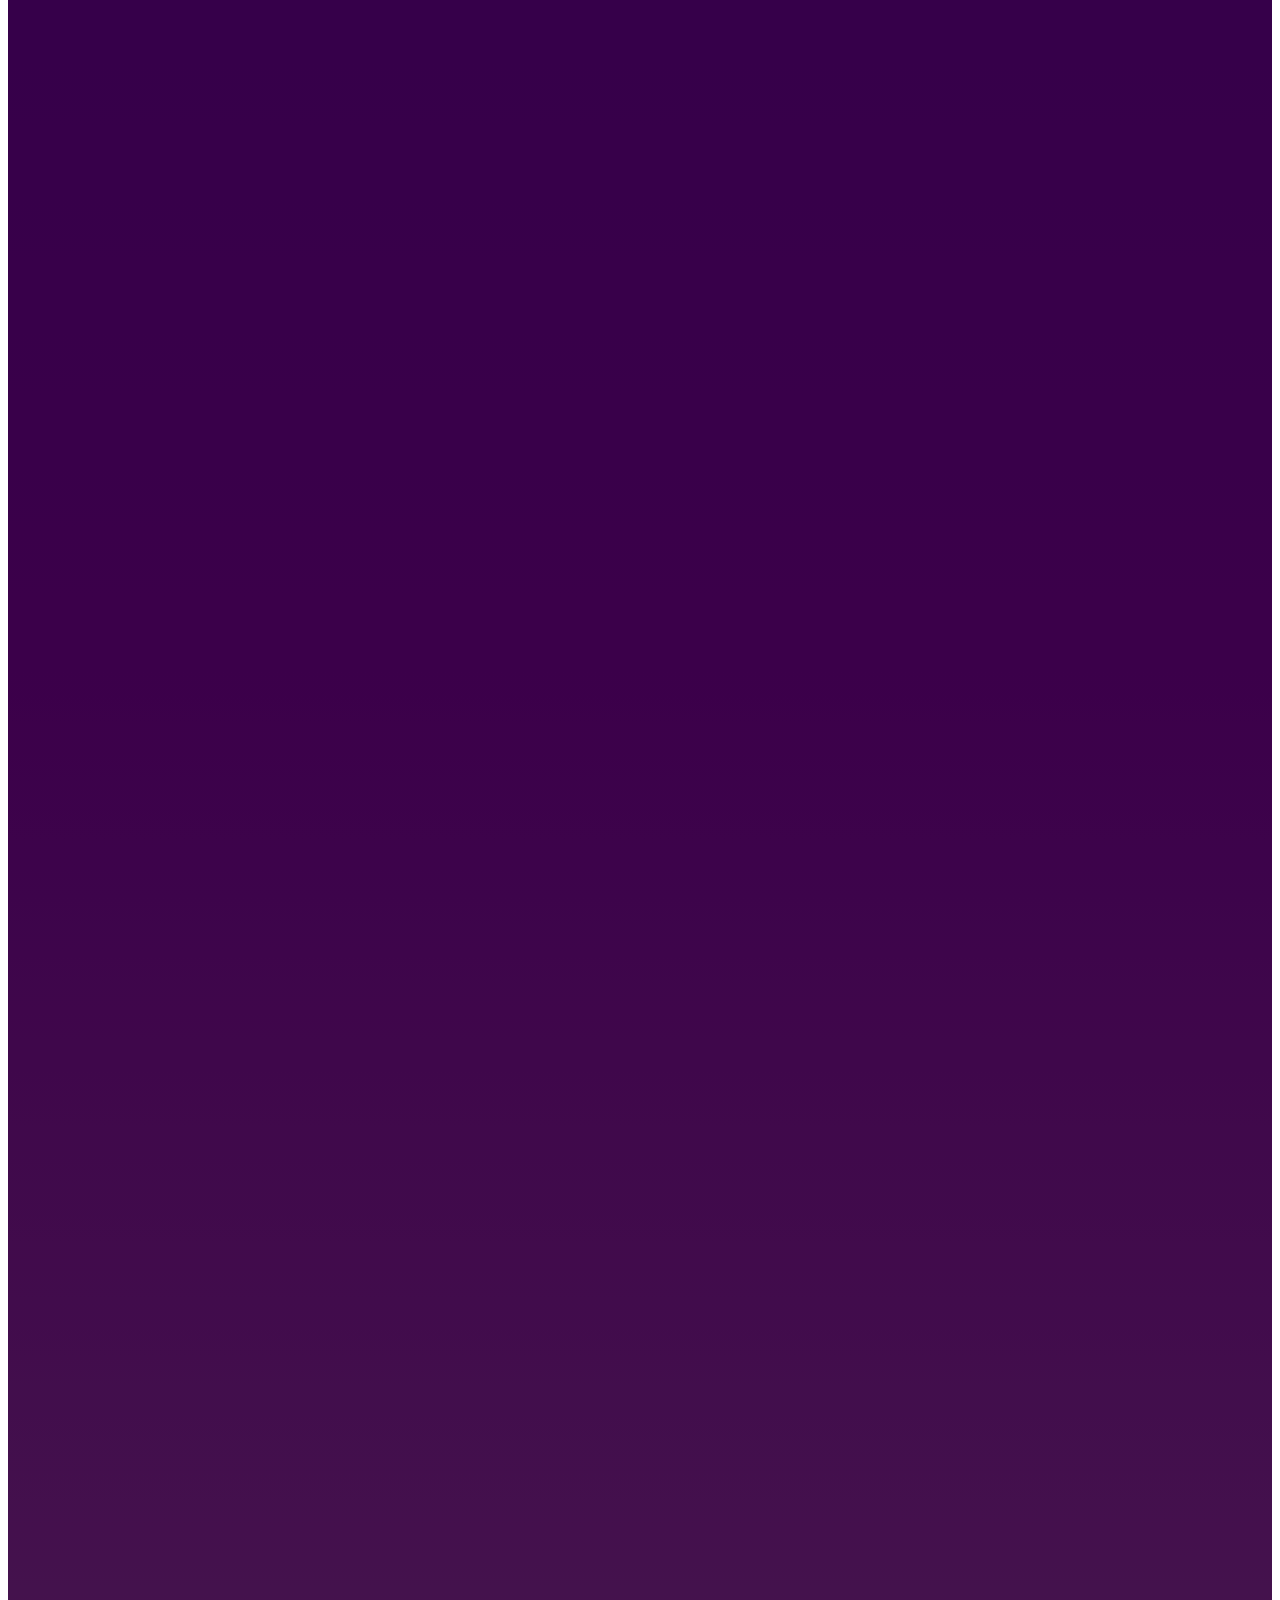
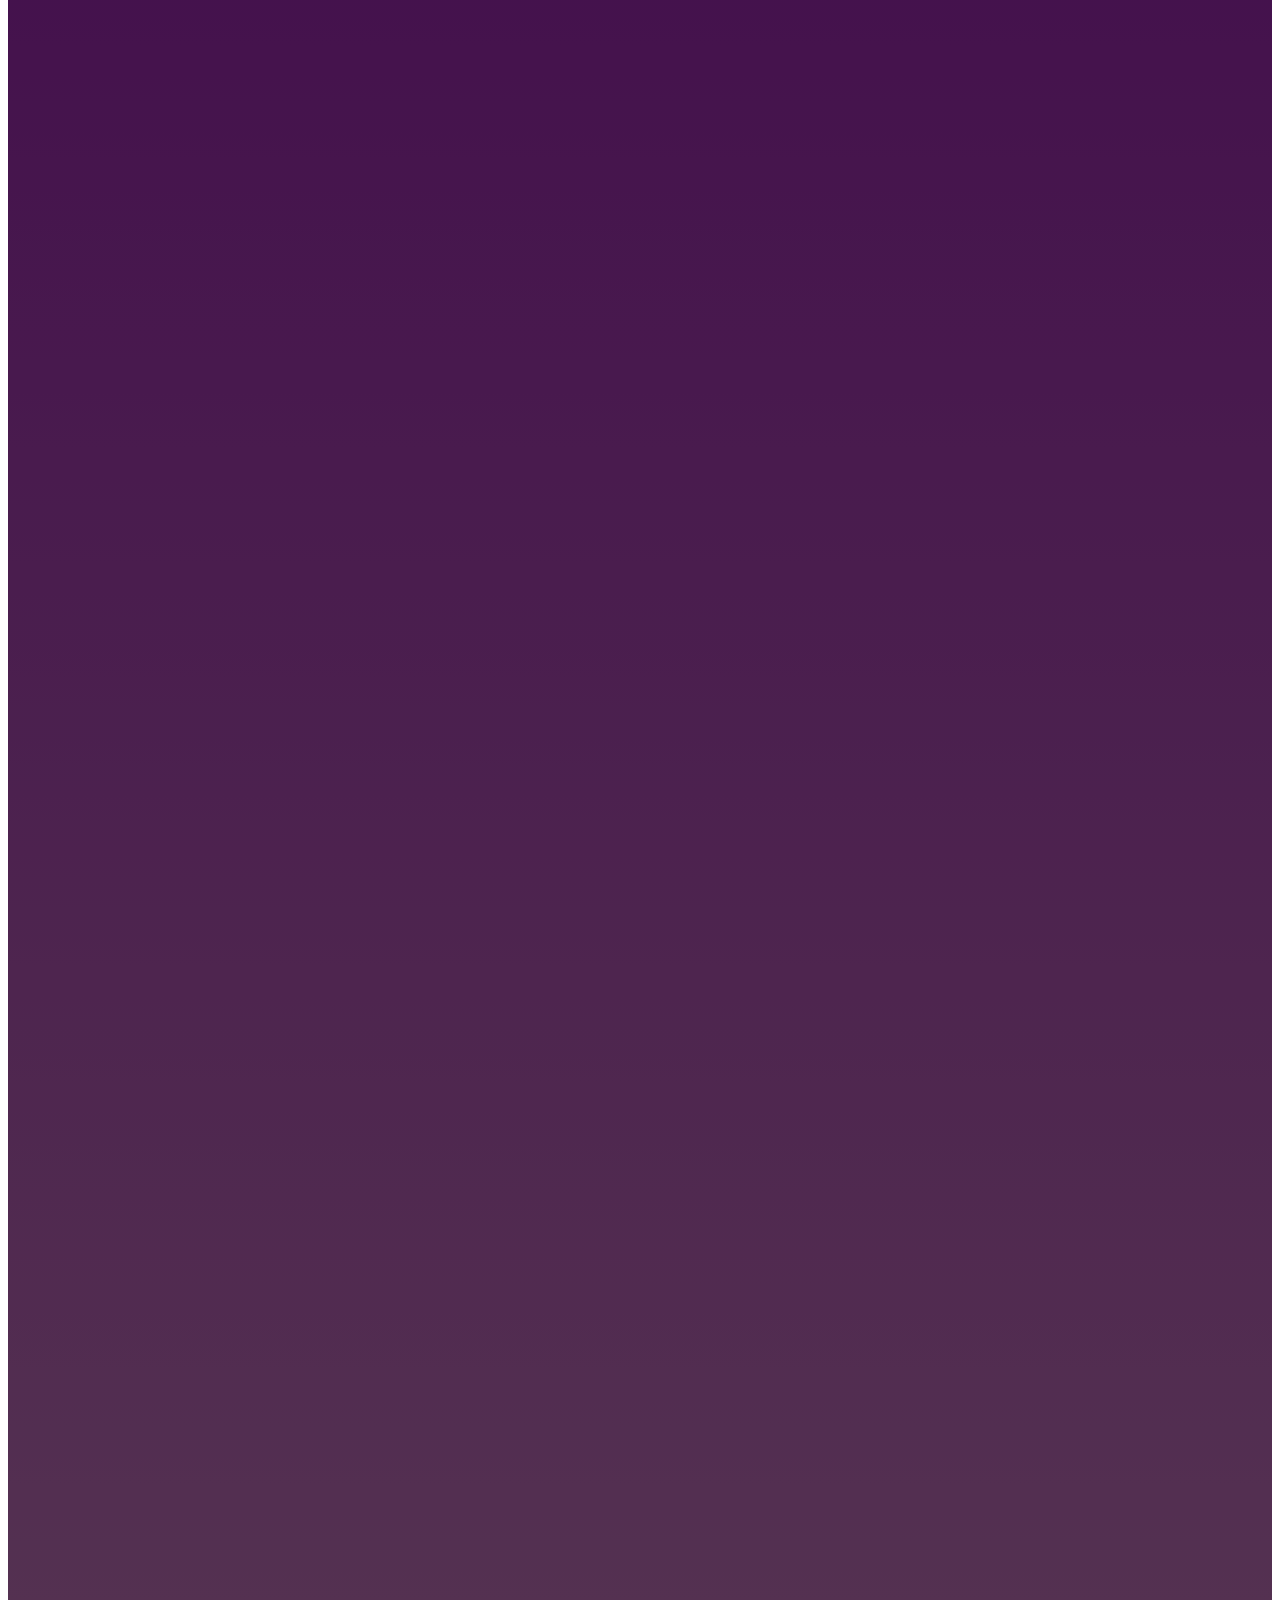
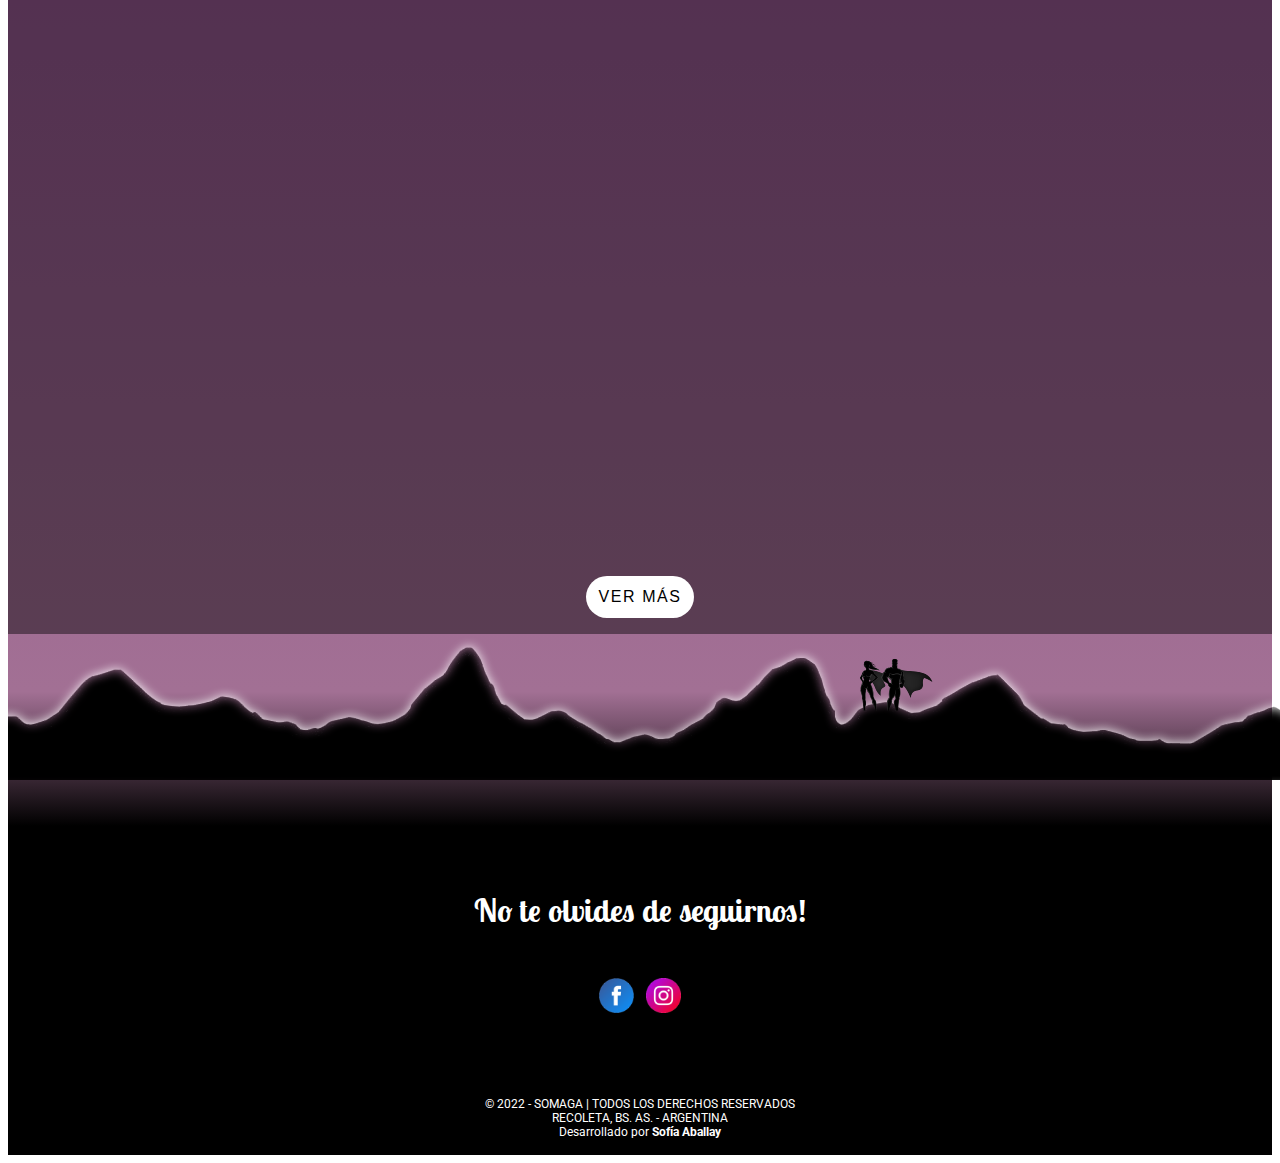
==== commit 6f751701: "ultimos cambios" ====
--- a/index.html
+++ b/index.html
@@ -47,7 +47,7 @@
     <!--main-->
     <main class="row main">
         <section class="col-12 section1 d-flex flex-wrap justify-content-center align-items-center">
-            <img src="./images/Logo.png" alt="logo somaga">
+            <img src="./images/Logo.png" class="img-fluid" alt="logo somaga">
             <div class="section1-texto">
                 <h1 class="letra-neon">Somos geeks!</h1>
                 <p>Si te gusta el coleccionismo como a nosotros y la imposibilidad de alcanzar una figura original te bajonea, obtenerla ahora es más fácil.</p>
--- a/styles/styles.css
+++ b/styles/styles.css
@@ -76,6 +76,7 @@
     text-decoration: none;
     color: #ffffff;
     transition: all 0.5s ease;
+    margin: 1rem;
 }
 .navbar ul li a:hover{
     font-weight: bold;
@@ -154,16 +155,16 @@
 
 /*INICIO*/
 .section1 img{
-    max-height: 17rem;
+    width: 25rem;
 }
 .section1-texto{
     max-width: 35rem;
 }
 .section2-logos{
-    max-width: 11rem;
+    max-width: 13rem;
 }
 .section2-logos img{
-    height: 6rem;
+    height: 8rem;
 }
 
 /*MATERIALES*/
@@ -197,7 +198,6 @@
     box-shadow: 0 0 30px rgba(0, 0, 0, 0.5);
     font-size: 1rem;
     overflow: hidden;
-    cursor: pointer;
     position: relative;
     letter-spacing: 0.1rem;
     transition: all 0.5s ease;
@@ -231,12 +231,4 @@
     .section-final img{
         width: 100%;
     }
-}
-
-/*Screen Desktop*/
-@media screen and (min-width: 992px){
-    /*INICIO*/
-    .section1 img{
-        max-height: 23rem;
-    }
 }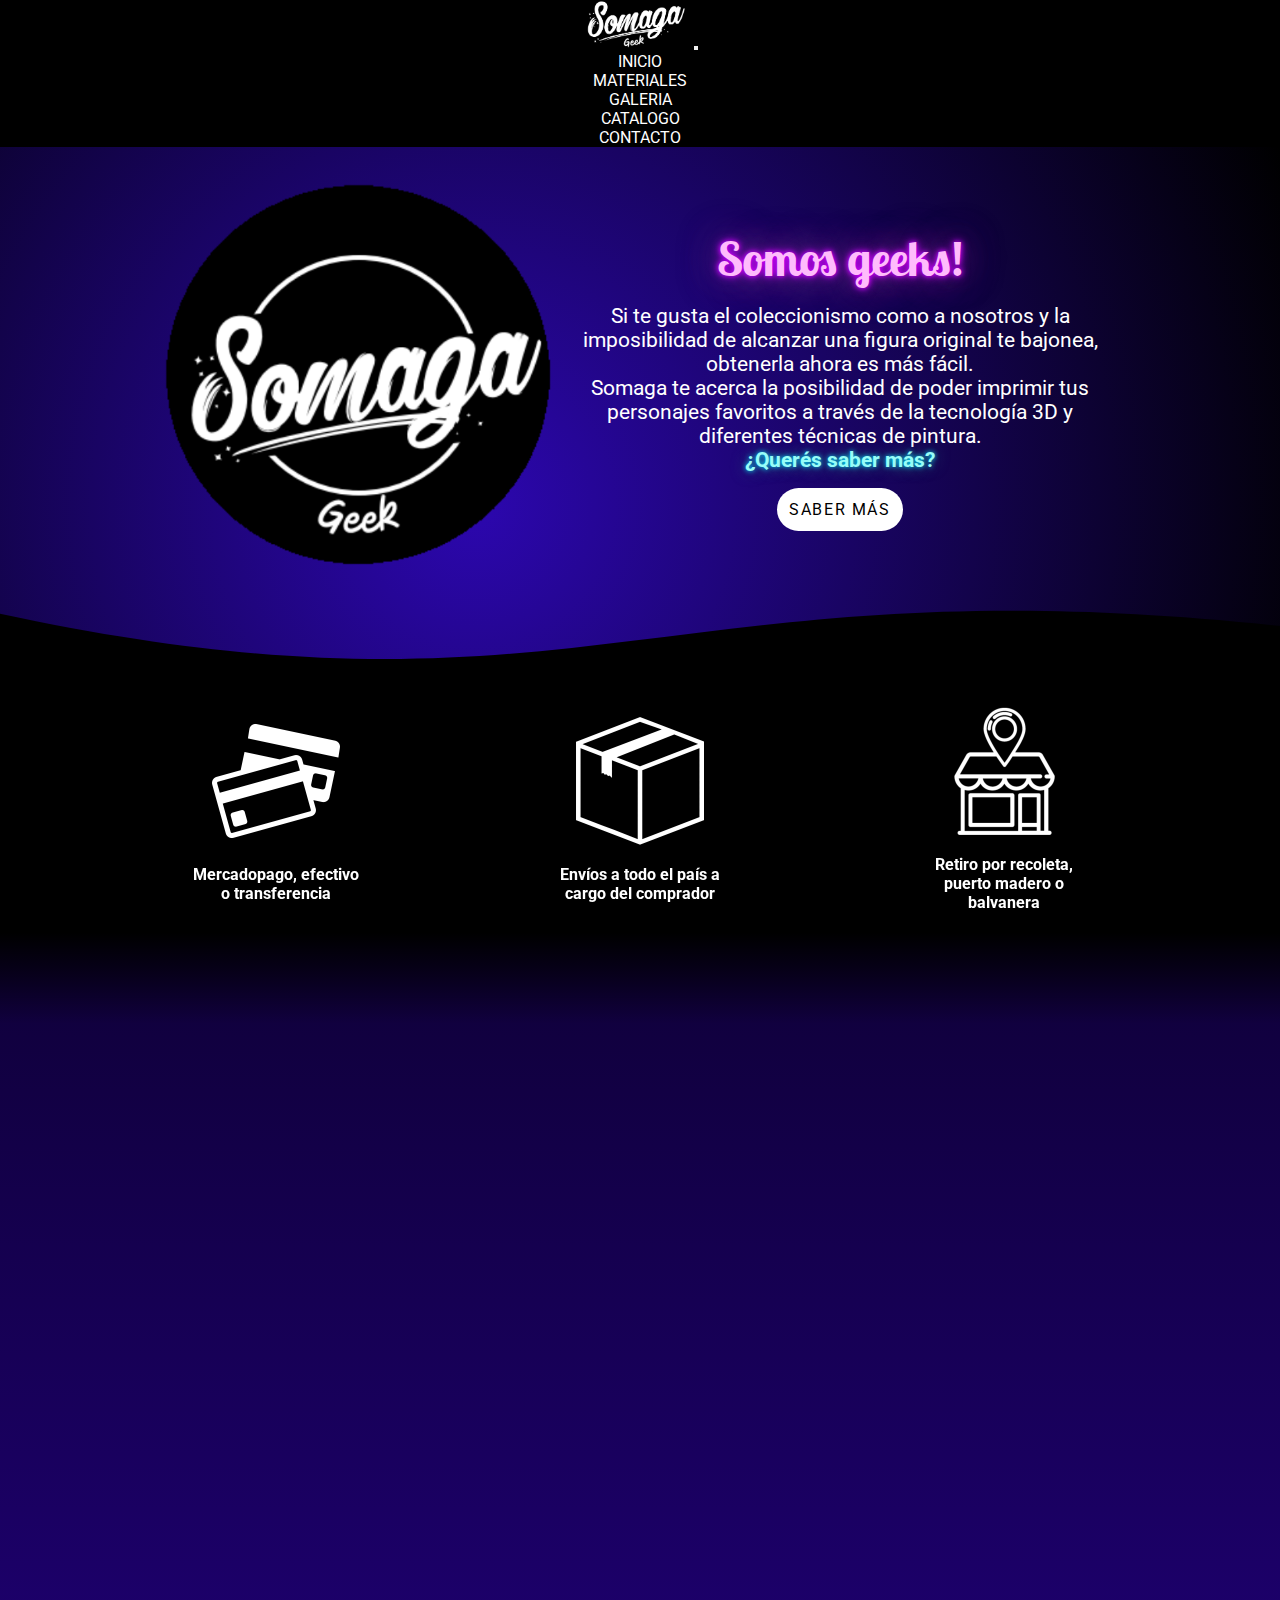
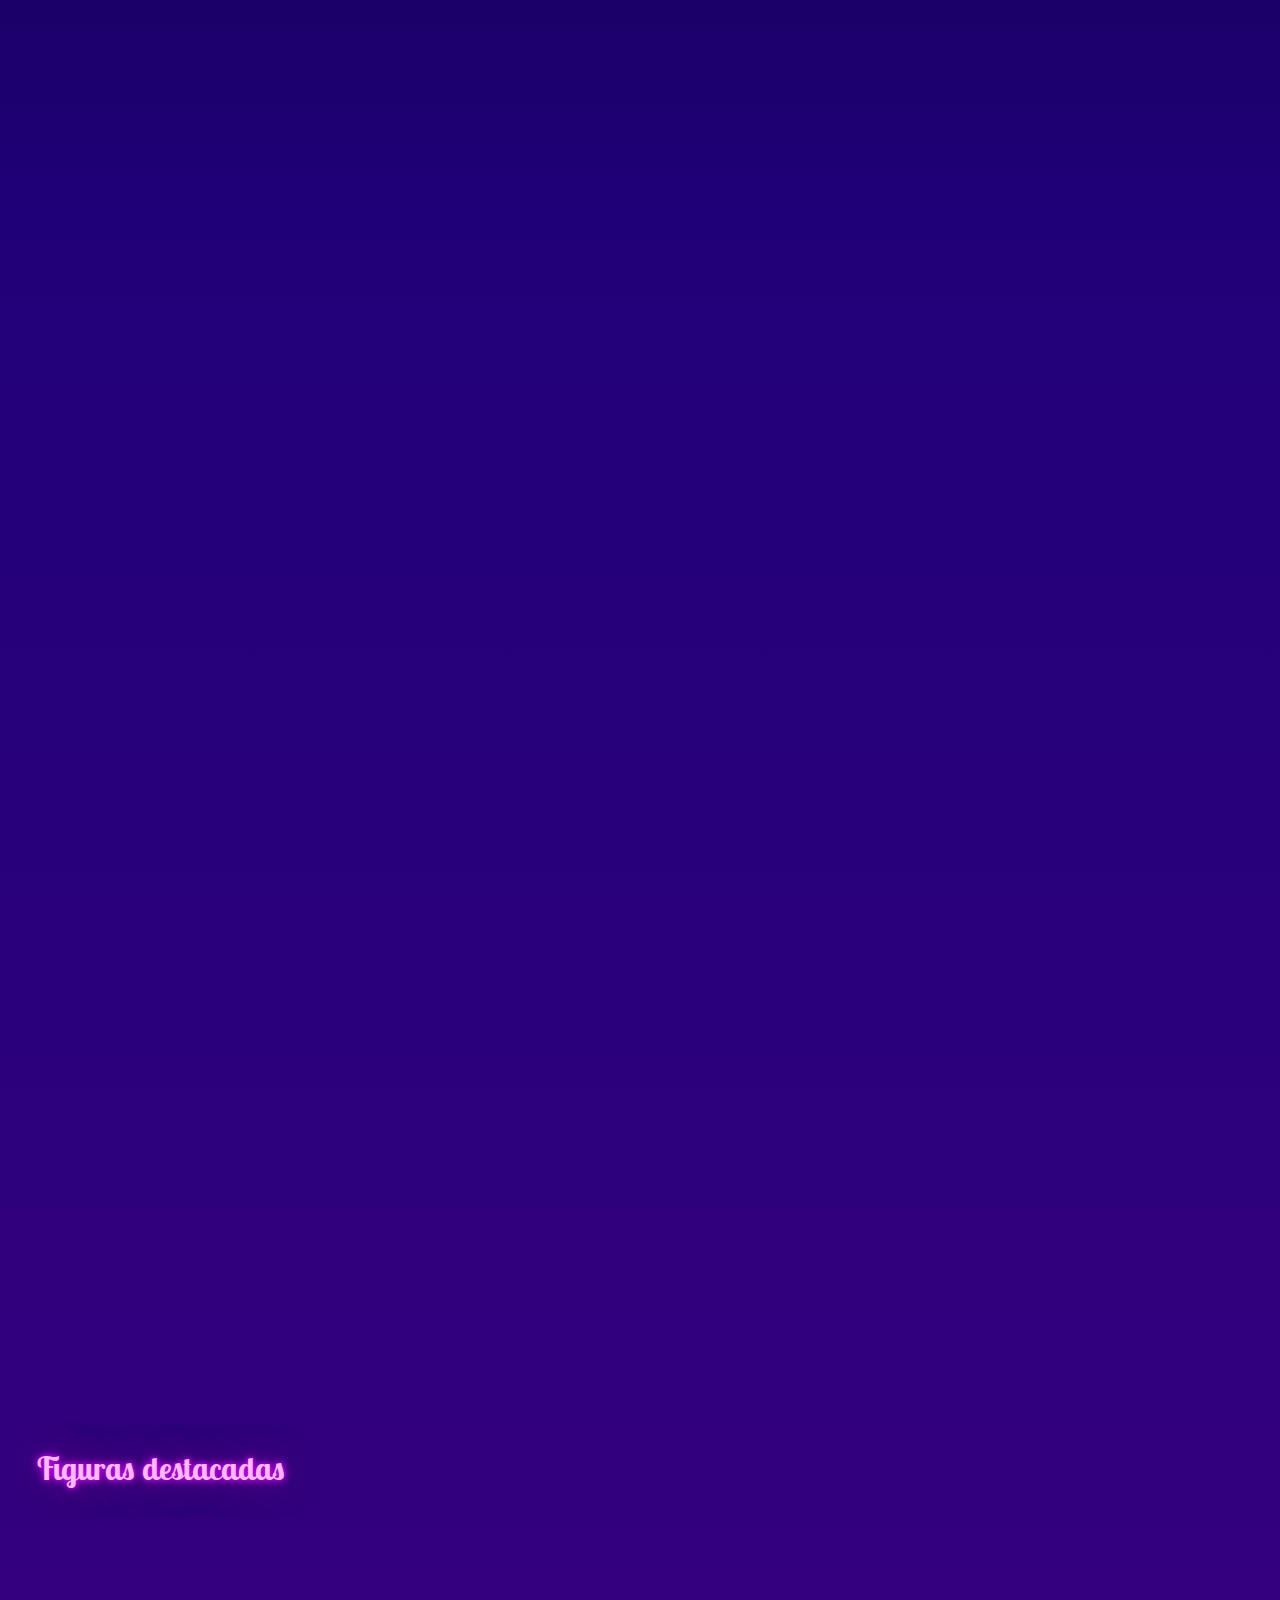
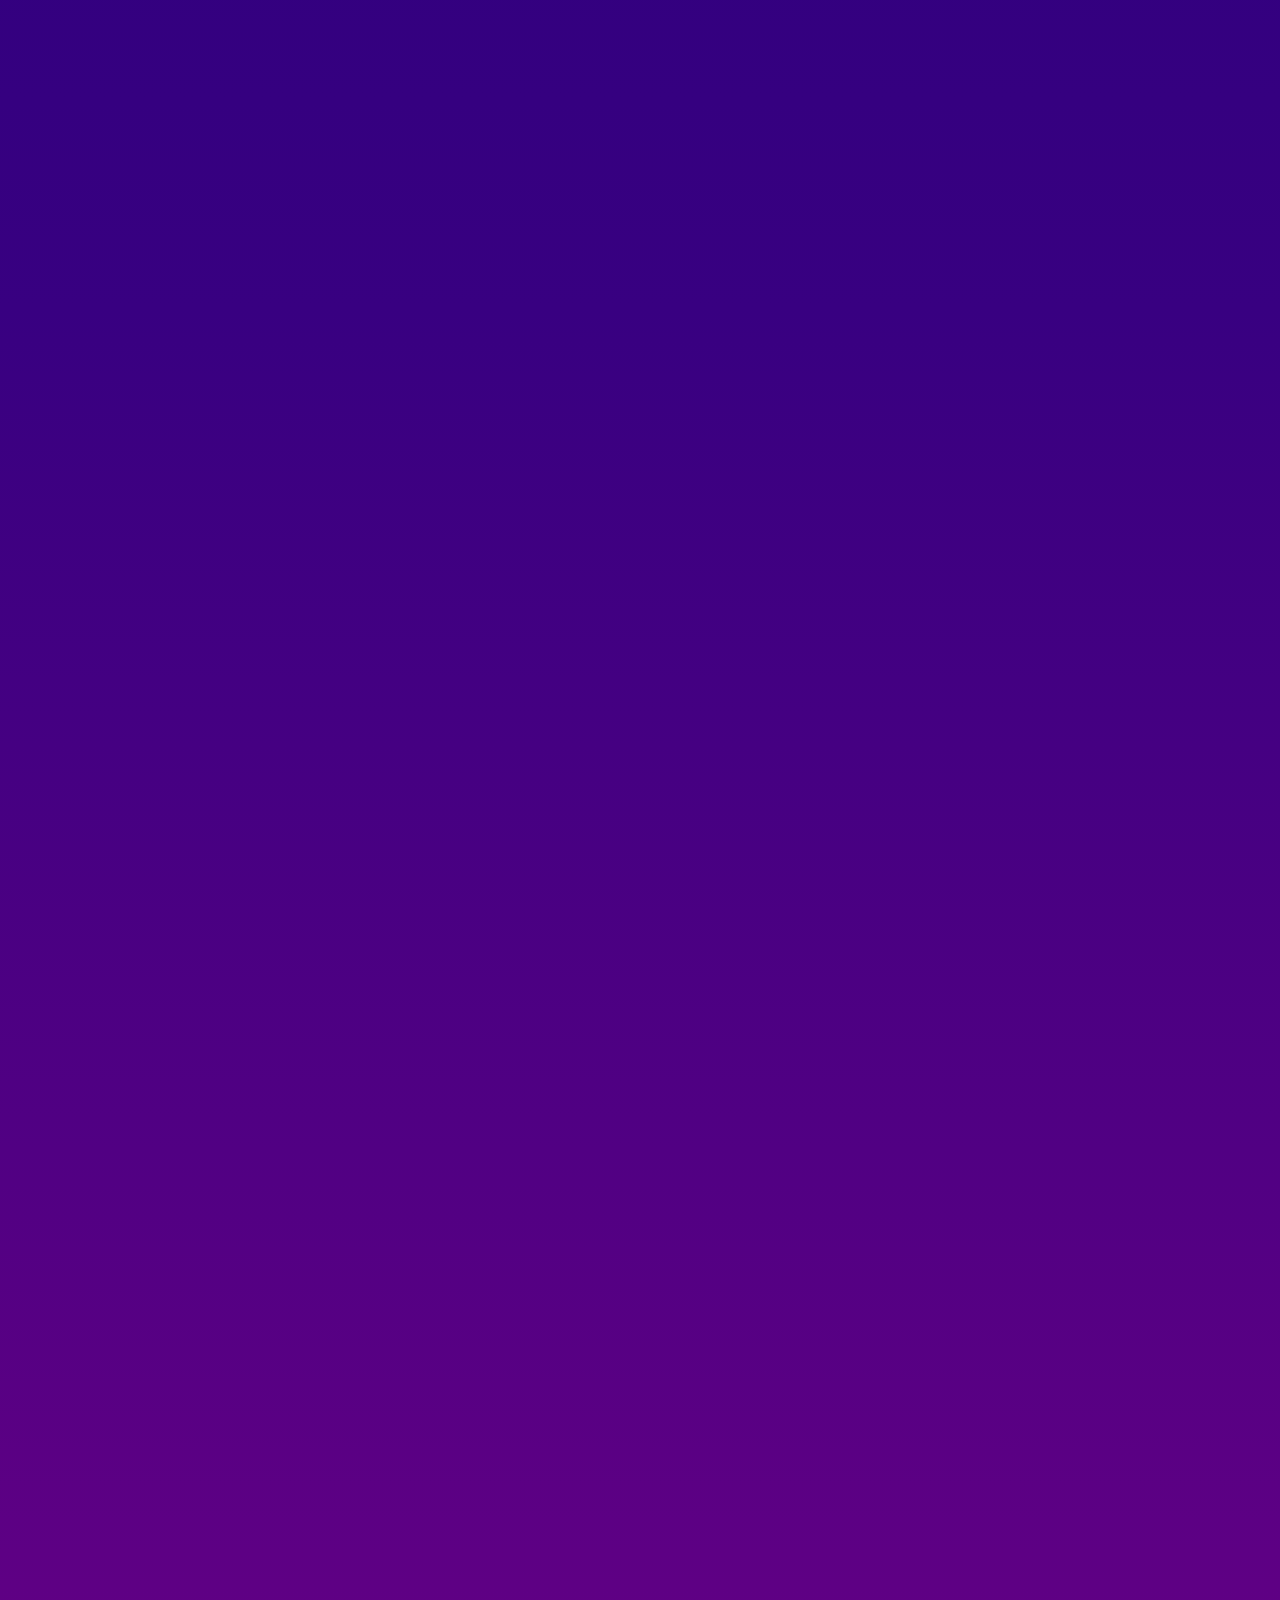
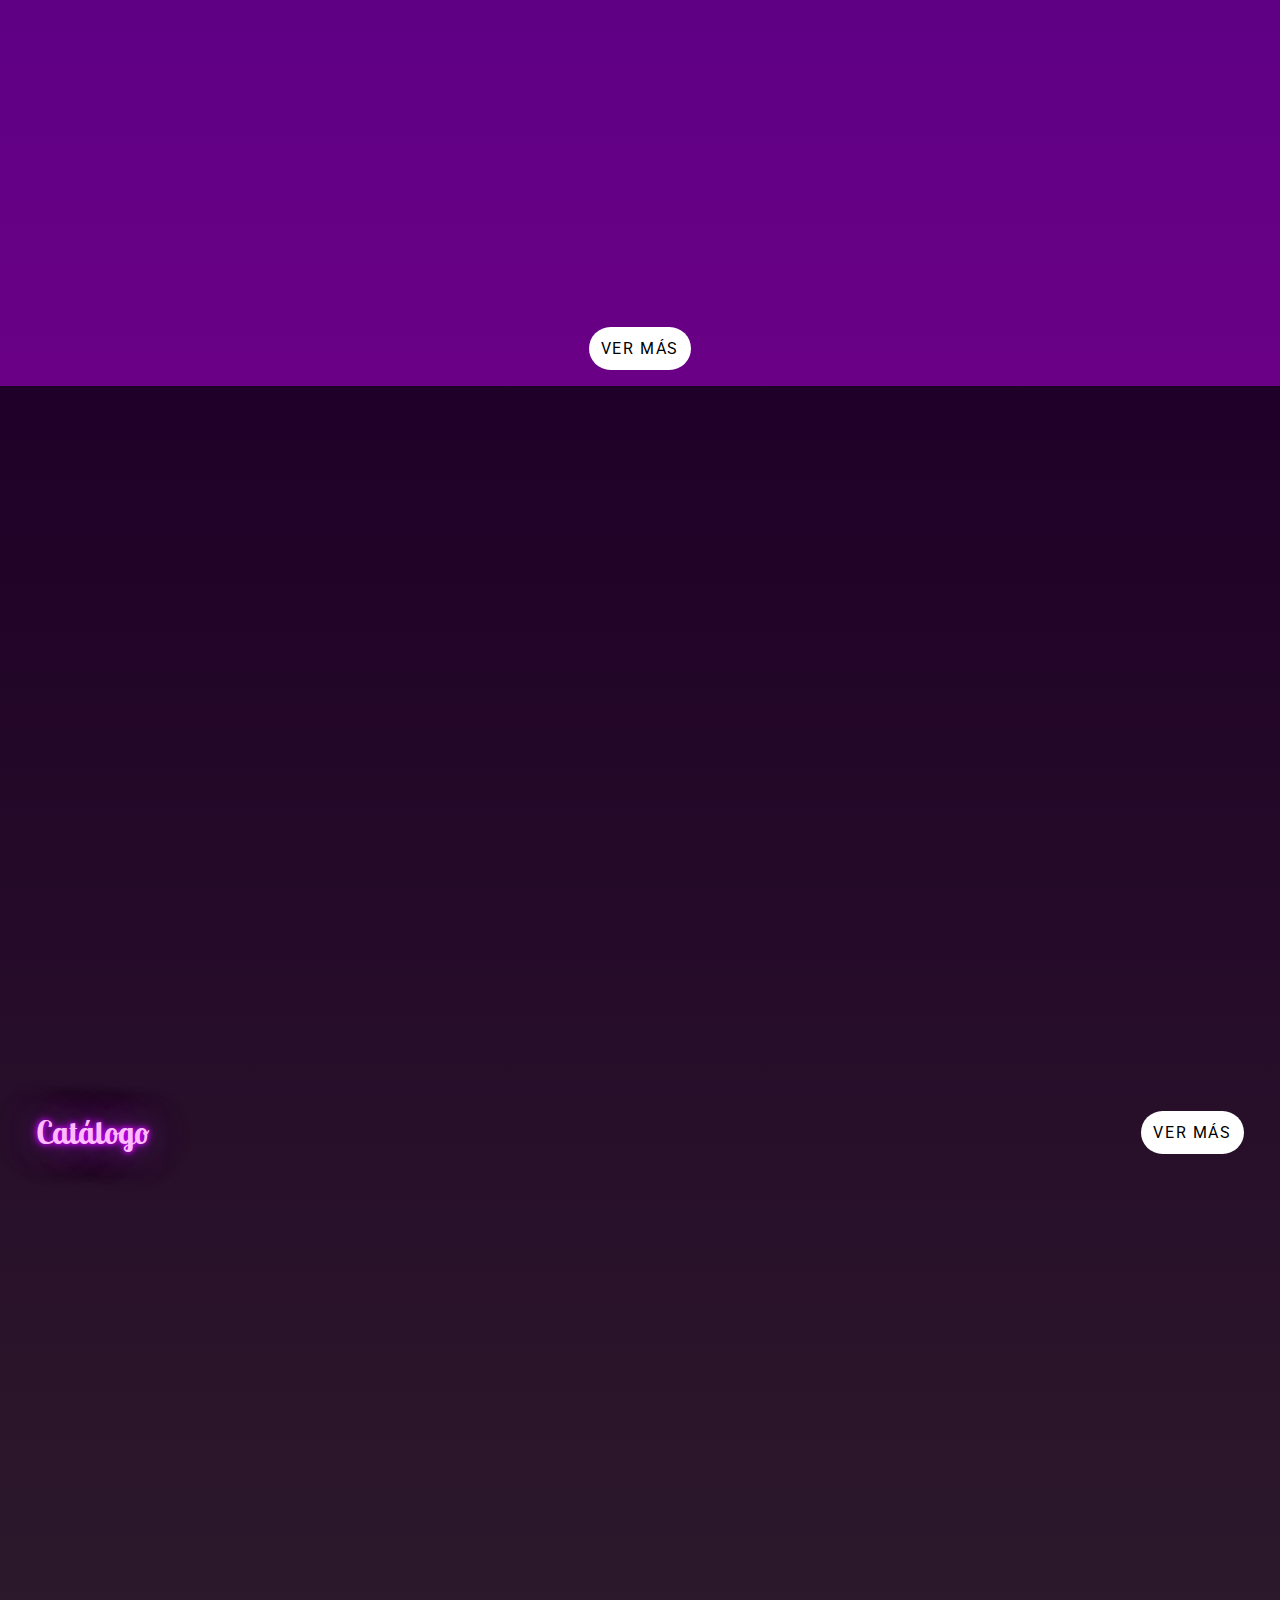
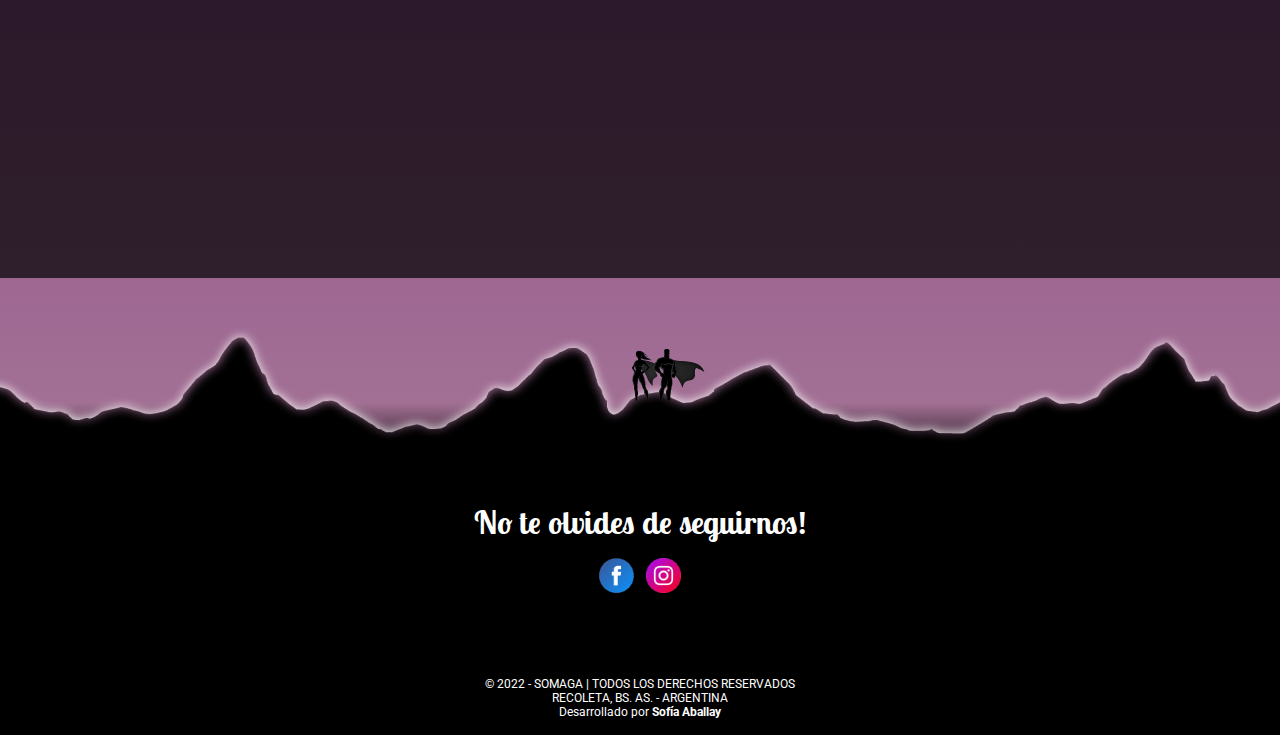
==== commit ea4da508: "Sass" ====
--- a/index.html
+++ b/index.html
@@ -46,7 +46,7 @@
 
     <!--main-->
     <main class="row main">
-        <section class="col-12 section1 d-flex flex-wrap justify-content-center align-items-center">
+        <section class="col-12 section1">
             <img src="./images/Logo.png" class="img-fluid" alt="logo somaga">
             <div class="section1-texto">
                 <h1 class="letra-neon">Somos geeks!</h1>
@@ -62,7 +62,7 @@
             </div>
         </section>
 
-        <section class="col-12 section2 d-flex flex-wrap justify-content-around align-items-center">
+        <section class="col-12 section2">
             <div class="section2-logos" data-aos="fade-up">
                 <img src="./images/icono_pago.png" alt="medios de pago">
                 <h3>Mercadopago, efectivo o transferencia</h3>
@@ -79,7 +79,7 @@
         
         <section class="col-12 section3">
             <h2 class="letra-neon">Figuras destacadas</h2>
-            <div class="d-flex flex-wrap justify-content-center align-items-center">
+            <div class="flex-container">
                 <div class="card" data-aos="zoom-in">
                     <img src="./images/Figuras/Hisoka/Hisoka_1.jpg" class="card-img-top" alt="Figura Hisoka">
                     <div class="card-body">
@@ -104,7 +104,7 @@
 
         <section class="col-12 section4">
             <h2 class="letra-neon">Catálogo</h2>
-            <div class="d-flex flex-wrap justify-content-center align-items-center">
+            <div class="flex-container">
                 <div class="card" data-aos="zoom-out">
                     <img src="./images/Catalogo/Thanos.jpeg" class="card-img-top" alt="Figura Thanos">
                     <div class="card-body">
@@ -127,7 +127,7 @@
             <button class="button" onclick="location.href='./pages/catalogo.html'">VER MÁS</button>
         </section>
 
-        <section class="col-12 section-final d-flex flex-wrap justify-content-center align-items-end overflow-hidden">
+        <section class="col-12 section-final">
             <img src="./images/footer.png" alt="foto fin de página">
         </section>
     </main>
@@ -148,7 +148,7 @@
 	    <div class="col-12 copyright">
             <p>© 2022 - SOMAGA | TODOS LOS DERECHOS RESERVADOS</p>
             <p>RECOLETA, BS. AS. - ARGENTINA</p>
-            <p>Desarrollado por <a href="https://www.linkedin.com/in/smaballay" target="_blank">Sofía Aballay</a>
+            <p>Desarrollado por <a href="https://www.linkedin.com/in/smaballay" target="_blank">Sofía Aballay</a></p>
 	    </div>
     </footer>
     <script src="https://cdn.jsdelivr.net/npm/bootstrap@5.2.0/dist/js/bootstrap.bundle.min.js" integrity="sha384-A3rJD856KowSb7dwlZdYEkO39Gagi7vIsF0jrRAoQmDKKtQBHUuLZ9AsSv4jD4Xa" crossorigin="anonymous"></script>
--- a/styles/styles.css
+++ b/styles/styles.css
@@ -1,234 +1,277 @@
-/* general style*/
-body{
-    font-family: 'Roboto', sans-serif;
-    color: #ffffff;
-    text-align: center;
-}
-/*text*/
-h1{
-    font-size: 3rem;
-    padding: 1rem;
-}
-h2{
-    font-size: 2rem;
-    padding: 1rem;
-}
-h3{
-    font-size: 1rem;
-    padding: 1rem;
-}
-p{
-    font-size: 1.3rem;
-}
-p b{
-    color: #97fdf8;
-    text-shadow:
-        0 0 5px rgb(0, 238, 255),
-	    0 0 15px rgb(38, 114, 127);
-}
-.letra-neon{
-    font-family: 'Lobster Two', cursive;
-    color: #ffbbfc;
-    font-weight: bold;
-    text-shadow:
-        0 0 5px rgb(204, 0, 255),
-	    0 0 10px rgb(204, 0, 255),
-	    0 0 35px rgb(102, 38, 127),
-	    0 0 40px rgb(102, 38, 127);
-}
-/*buttons*/
-.button{
-    padding: 0.75rem;
-    margin: 1rem;
-    border-radius: 2rem;
-    border: none;
-    background-color: #ffffff;
-    font-size: 1rem;
-    letter-spacing: 0.1em;
-    transition: all 0.5s ease;
-}
-.button:hover{
-    background: linear-gradient(90deg, rgba(58,9,121,1) 0%, rgba(102, 38, 127) 0%, rgba(204, 0, 255) 95%);
-    letter-spacing: 0.3rem;
-    box-shadow: 0 0 2rem #000000;
-    color: #ffffff;
-}
-/*cards*/
-.card{
-    width: 18rem;
-    border: none;
-    margin: 1rem;
-    background: linear-gradient(90deg,rgba(29,0,117,1) 0%, rgba(89,0,182,1) 50%, rgba(147,56,219,1) 100%);
-    transition: all 0.25s ease-in;
-}
-.card:hover{
-    box-shadow: 0 0 2rem #000000;
-}
-
-/*header and navbar style*/
-.header-logo{
-    max-height: 3rem ;
-}
-.navbar{
-    background-color: #000000;
-}
-.navbar ul li a{
-    text-decoration: none;
-    color: #ffffff;
-    transition: all 0.5s ease;
-    margin: 1rem;
-}
-.navbar ul li a:hover{
-    font-weight: bold;
-    color: #eab5ff;
-    text-shadow:
-        0 0 5px rgb(204, 0, 255),
-        0 0 10px rgb(204, 0, 255),
-        0 0 35px rgb(102, 38, 127),
-        0 0 40px rgb(102, 38, 127);
-}
-
-/*main background style*/
-.main{
-    background: linear-gradient(180deg, rgba(0,0,0,1) 0%, rgba(32,0,121,1) 25%, rgb(56, 0, 129) 50%, rgb(106, 0, 133) 75%, rgba(162,112,148,1) 99%, rgba(0,0,0)100%);
-}
-
-/*footer style*/
-.footer{
-    background-color: #000000;
-    padding: 1rem;
-}
-.footer h3{
-    font-family: 'Lobster Two', cursive;
-    font-size: 2rem;
-    font-weight: bold;
-}
-.redes-sociales a{
-    margin: 0.25rem;
-    text-decoration: none;
-}
-.redes-sociales a img{
-    height: 2.2rem;
-}
-.copyright{
-    padding-top: 5rem;
-}
-.copyright a{
-    font-weight: bold;
-    text-decoration: none;
-    color: #ffffff;
-}
-.copyright p{
-	font-size: 0.75rem;
-    margin: 0;
-}
-      
-/*SECTIONS*/
-.section1{
-    background-image: radial-gradient(circle at 37% 70%, rgb(44, 7, 175) 0%, rgba(0,0,0,1) 100%);
-    position: relative;
-    padding: 2rem 1rem 5rem; 
-}
-.section1 .wave{
-    position: absolute;
-    bottom: 0;
-    left: 0;
+/*TEXT VARIABLES*/
+/*BACKGROUND VARIABLES*/
+/*GRADIENT BACKGROUND VARIABLES*/
+/*SHADOW STYLE*/
+/*NEON TITLE STYLE*/
+/*NEON BOLD PARAGRAPH STYLE*/
+/*FLEX-BOX*/
+* {
+  margin: 0;
+  padding: 0;
+  box-sizing: border-box;
+  font-family: "Roboto", sans-serif;
+  color: rgb(255, 255, 255);
+  text-align: center;
+}
+
+h1 {
+  font-size: 3rem;
+  padding: 1rem;
+}
+
+h2 {
+  font-size: 2rem;
+  padding: 1rem;
+}
+
+h3 {
+  font-size: 1rem;
+  padding: 1rem;
+}
+
+p {
+  font-size: 1.3rem;
+}
+p b {
+  color: rgb(151, 253, 248);
+  text-shadow: 0 0 5px rgb(0, 238, 255), 0 0 15px rgb(38, 114, 127);
+}
+
+.letra-neon {
+  font-family: "Lobster Two", cursive;
+  font-weight: bold;
+  color: rgb(255, 187, 252);
+  text-shadow: 0 0 5px rgb(204, 0, 255), 0 0 10px rgb(204, 0, 255), 0 0 35px rgb(102, 38, 127), 0 0 40px rgb(102, 38, 127);
+}
+
+/*GENERAL BUTTON STYLE*/
+.button, .button-form {
+  background-color: rgb(255, 255, 255);
+  color: rgb(0, 0, 0);
+  border-radius: 2rem;
+  border: none;
+  padding: 0.75rem;
+  margin: 1rem;
+  font-size: 1rem;
+  letter-spacing: 0.1em;
+  transition: all 0.5s ease;
+}
+.button:hover, .button-form:hover {
+  box-shadow: 0 0 2rem rgb(0, 0, 0);
+  background: linear-gradient(90deg, rgb(58, 9, 121) 0%, rgb(102, 38, 127) 0%, rgb(204, 0, 255) 95%);
+  color: rgb(255, 255, 255);
+  letter-spacing: 0.3rem;
+}
+
+/*FORM BUTTON STYLE*/
+.button-form {
+  box-shadow: 0 0 2rem rgb(0, 0, 0);
+  background: linear-gradient(90deg, rgb(58, 9, 121) 0%, rgb(102, 38, 127) 0%, rgb(204, 0, 255) 95%);
+  color: rgb(255, 255, 255);
+  width: 7rem;
+  height: 3rem;
+  overflow: hidden;
+  position: relative;
+  transition: all 0.5s ease;
+}
+.button-form:hover {
+  letter-spacing: 0.1rem;
+}
+.button-form span {
+  transition: top 0.5s;
+}
+
+.button-form-text1 {
+  position: absolute;
+  width: 100%;
+  top: 50%;
+  left: 0;
+  transform: translateY(-50%);
+}
+
+.button-form-text2 {
+  position: absolute;
+  width: 100%;
+  top: 150%;
+  left: 0;
+  transform: translateY(-50%);
+}
+
+.button-form:hover .button-form-text1 {
+  top: -100%;
+}
+
+.button-form:hover .button-form-text2 {
+  top: 50%;
+}
+
+.flex-container {
+  display: flex;
+  flex-wrap: wrap;
+  justify-content: center;
+  align-items: center;
+}
+
+.card {
+  background: linear-gradient(90deg, rgb(29, 0, 117) 0%, rgb(89, 0, 182) 50%, rgb(147, 56, 219) 100%);
+  width: 18rem;
+  border: none;
+  margin: 1rem;
+  transition: all 0.25s ease-in;
+}
+.card:hover {
+  box-shadow: 0 0 2rem rgb(0, 0, 0);
+}
+
+.header-logo {
+  max-height: 3rem;
+}
+
+.navbar {
+  background-color: rgb(0, 0, 0);
+}
+.navbar ul li {
+  list-style-type: none;
+}
+.navbar ul li a {
+  color: rgb(255, 255, 255);
+  text-decoration: none;
+  transition: all 0.5s ease;
+}
+.navbar ul li a:hover {
+  font-family: "Lobster Two", cursive;
+  font-weight: bold;
+  color: rgb(255, 187, 252);
+  text-shadow: 0 0 5px rgb(204, 0, 255), 0 0 10px rgb(204, 0, 255), 0 0 35px rgb(102, 38, 127), 0 0 40px rgb(102, 38, 127);
+}
+
+.main {
+  background: linear-gradient(180deg, rgb(0, 0, 0) 0%, rgb(32, 0, 121) 25%, rgb(56, 0, 129) 50%, rgb(106, 0, 133) 75%, rgb(162, 112, 148) 99%, rgb(0, 0, 0) 100%);
+}
+
+.footer {
+  background-color: rgb(0, 0, 0);
+  padding: 1rem;
+}
+.footer h3 {
+  font-family: "Lobster Two", cursive;
+  font-weight: bold;
+  font-size: 2rem;
+}
+
+.redes-sociales a {
+  margin: 0.25rem;
+  text-decoration: none;
+}
+.redes-sociales a img {
+  height: 2.2rem;
+}
+
+.copyright {
+  padding-top: 5rem;
+}
+.copyright a {
+  color: rgb(255, 255, 255);
+  font-weight: bold;
+  text-decoration: none;
+}
+.copyright p {
+  font-size: 0.75rem;
+  margin: 0;
+}
+
+.section1 {
+  display: flex;
+  flex-wrap: wrap;
+  justify-content: center;
+  align-items: center;
+  background-image: radial-gradient(circle at 37% 70%, rgb(44, 7, 175) 0%, rgb(0, 0, 0) 100%);
+  position: relative;
+  padding: 2rem 1rem 5rem;
+}
+.section1 img {
+  width: 25rem;
+}
+
+.wave {
+  position: absolute;
+  bottom: 0;
+  left: 0;
+  width: 100%;
+}
+
+.section2 {
+  display: flex;
+  flex-wrap: wrap;
+  justify-content: space-evenly;
+  align-items: center;
+  background: linear-gradient(rgb(0, 0, 0) 75%, rgba(0, 0, 0, 0) 100%);
+  padding: 3rem 1rem 6rem;
+}
+.section2 a {
+  text-decoration: none;
+}
+.section2 p {
+  margin: 0;
+}
+
+.section3 {
+  display: flex;
+  flex-wrap: wrap;
+  justify-content: center;
+  align-items: center;
+}
+
+.section4 {
+  display: flex;
+  flex-wrap: wrap;
+  justify-content: center;
+  align-items: center;
+  background-color: rgba(0, 0, 0, 0.7);
+}
+
+.section-final {
+  display: flex;
+  flex-wrap: wrap;
+  justify-content: center;
+  align-items: flex-end;
+  overflow-x: hidden;
+  height: 12rem;
+  padding: 0;
+}
+
+/*Final Section Image Responsive*/
+@media screen and (min-width: 1740px) {
+  .section-final img {
     width: 100%;
-}
-.section2{
-    background: linear-gradient(rgba(0,0,0) 75%, rgba(0,0,0,0) 100%);
-    padding: 3rem 1rem 6rem;
-}
-.section2 a{
-    text-decoration: none;
-}
-.section2 p{
-    margin: 0;
-}
-.section4{
-    background-color: #00000070;
-}
-.section-final{
-    height: 12rem;
-    padding: 0;
-}
-
-/*INICIO*/
-.section1 img{
-    width: 25rem;
-}
-.section1-texto{
-    max-width: 35rem;
-}
-.section2-logos{
-    max-width: 13rem;
-}
-.section2-logos img{
-    height: 8rem;
-}
-
-/*MATERIALES*/
-.imagen-materiales{
-    border-radius: 2rem;
-    box-shadow: 0 0 2rem rgb(226, 66, 218);
-    overflow: hidden;
-    max-width: 22rem;
-    margin: 1rem;
-}
-.texto-materiales{
-    padding: 1rem;
-    max-width: 30rem;
-}
-
-/*FORMULARIO*/
-.container-form{
-    background-color: #00000070;
-    padding: 1.5rem;
-    border-radius: 1.5rem;
-}
-.button-form{
-    width: 7rem;
-    height: 3rem;
-    padding: 0.75rem;
-    margin: 1rem;
-    border-radius: 2rem;
-    border: none;
-    background: linear-gradient(90deg, rgba(58,9,121,1) 0%, rgba(102, 38, 127) 0%, rgba(204, 0, 255) 95%);
-    color: #ffffff;
-    box-shadow: 0 0 30px rgba(0, 0, 0, 0.5);
-    font-size: 1rem;
-    overflow: hidden;
-    position: relative;
-    letter-spacing: 0.1rem;
-    transition: all 0.5s ease;
-}
-.button-form span{
-    transition: top 0.5s;
-}
-.button-form-text1{
-    position: absolute;
-    width: 100%;
-    top: 50%;
-    left: 0;
-    transform: translateY(-50%);
-}
-.button-form-text2{
-    position: absolute;
-    width: 100%;
-    top: 150%;
-    left: 0;
-    transform: translateY(-50%);
-}
-.button-form:hover .button-form-text1 {
-    top: -100%;
-}  
-.button-form:hover .button-form-text2 {
-    top: 50%;
-}
-
-/*Final Section Image Responsive*/
-@media screen and (min-width: 1740px){
-    .section-final img{
-        width: 100%;
-    }
-}+  }
+}
+.section1-texto {
+  max-width: 35rem;
+}
+
+.section2-logos {
+  max-width: 13rem;
+}
+.section2-logos img {
+  height: 8rem;
+}
+
+.imagen-materiales {
+  max-width: 22rem;
+  border-radius: 2rem;
+  overflow: hidden;
+  margin: 1rem;
+  box-shadow: 0 0 2rem rgb(226, 66, 218);
+}
+
+.texto-materiales {
+  padding: 1rem;
+  max-width: 30rem;
+}
+
+.container-form {
+  background-color: rgba(0, 0, 0, 0.7);
+  padding: 1.5rem;
+  border-radius: 1.5rem;
+}/*# sourceMappingURL=styles.css.map */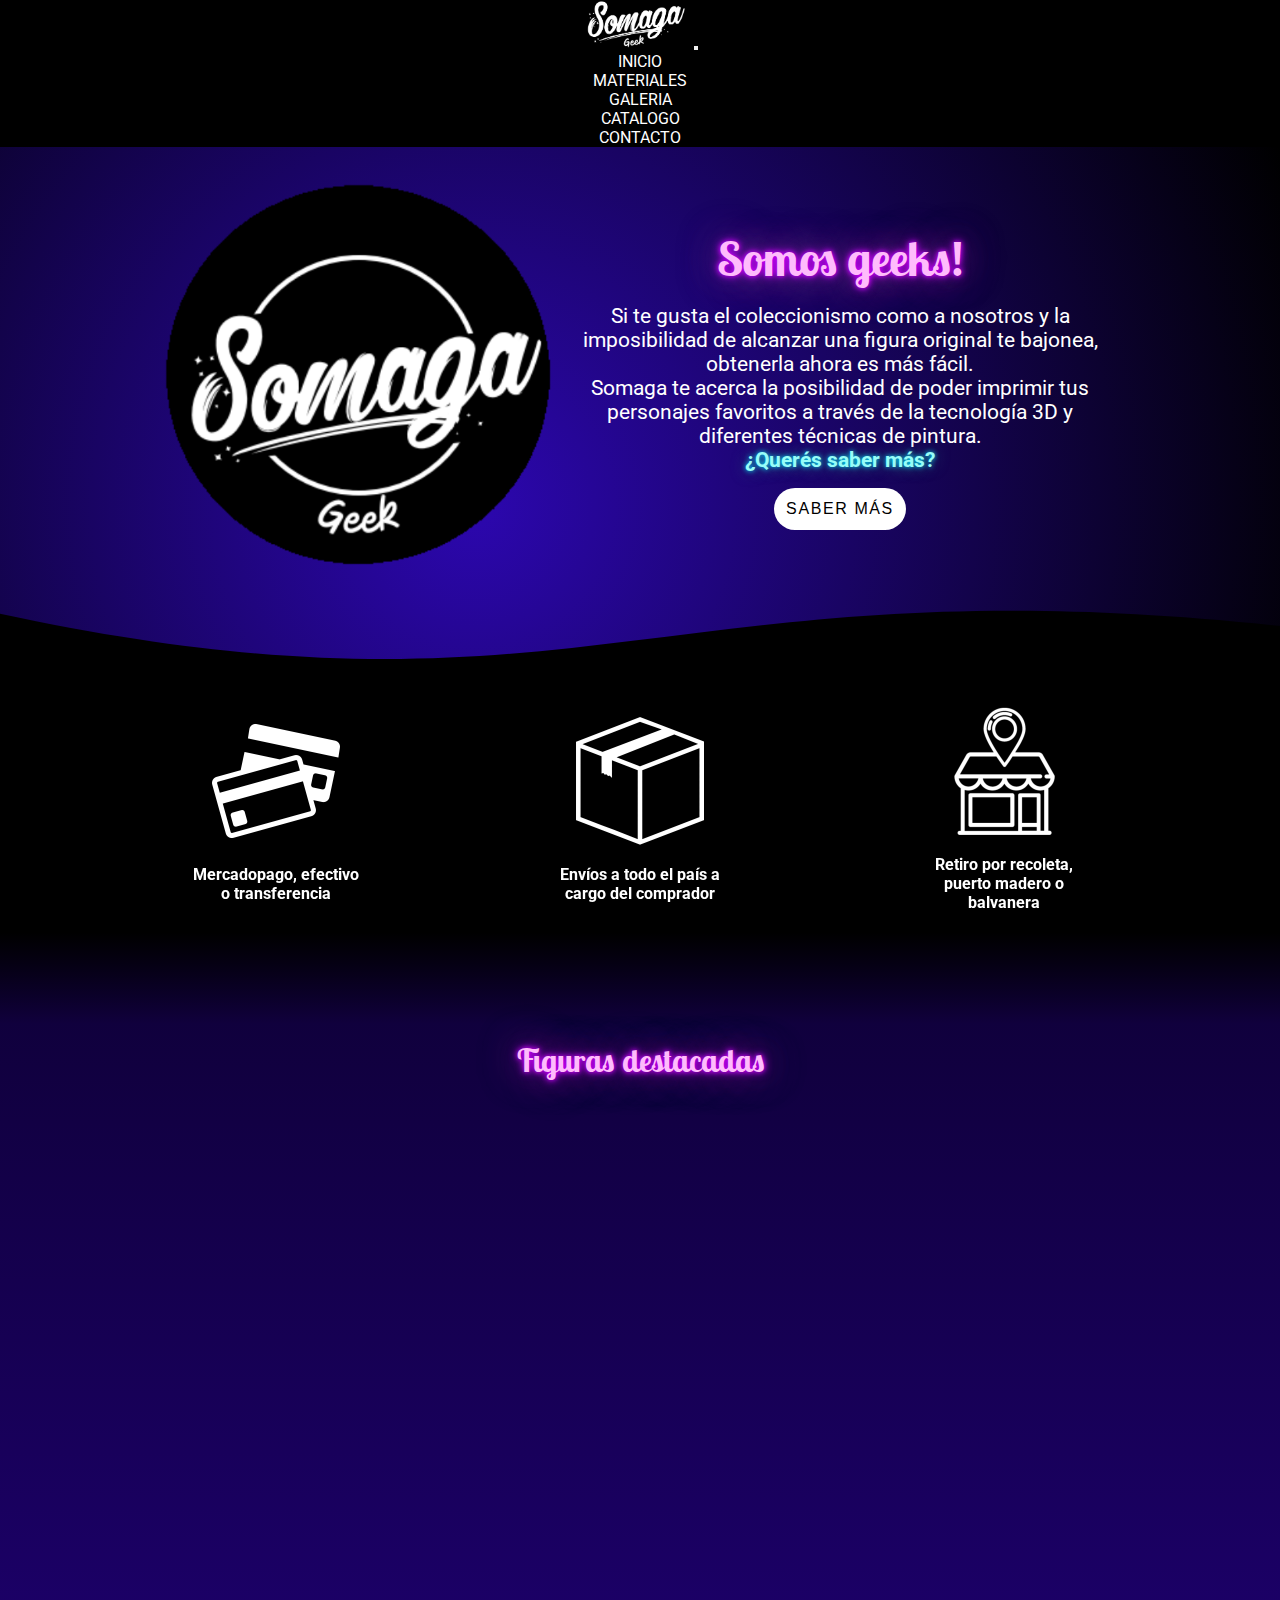
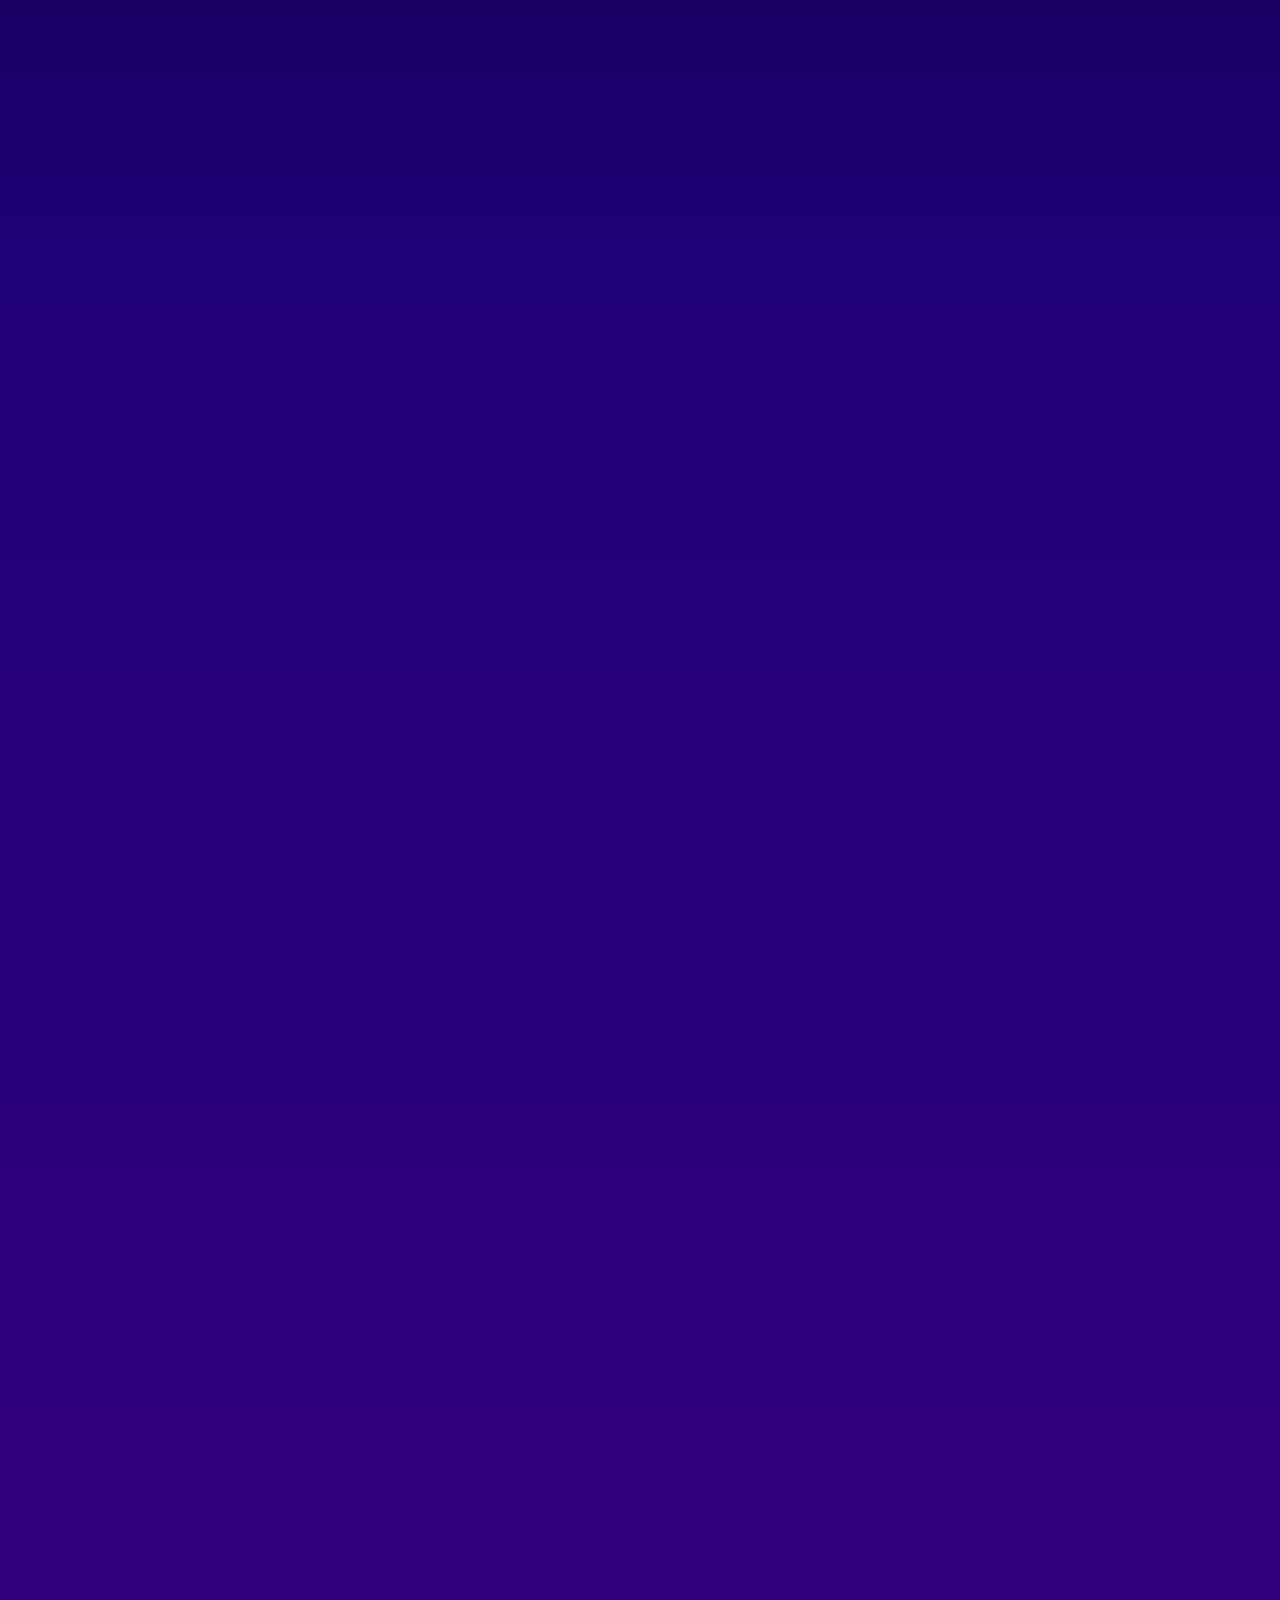
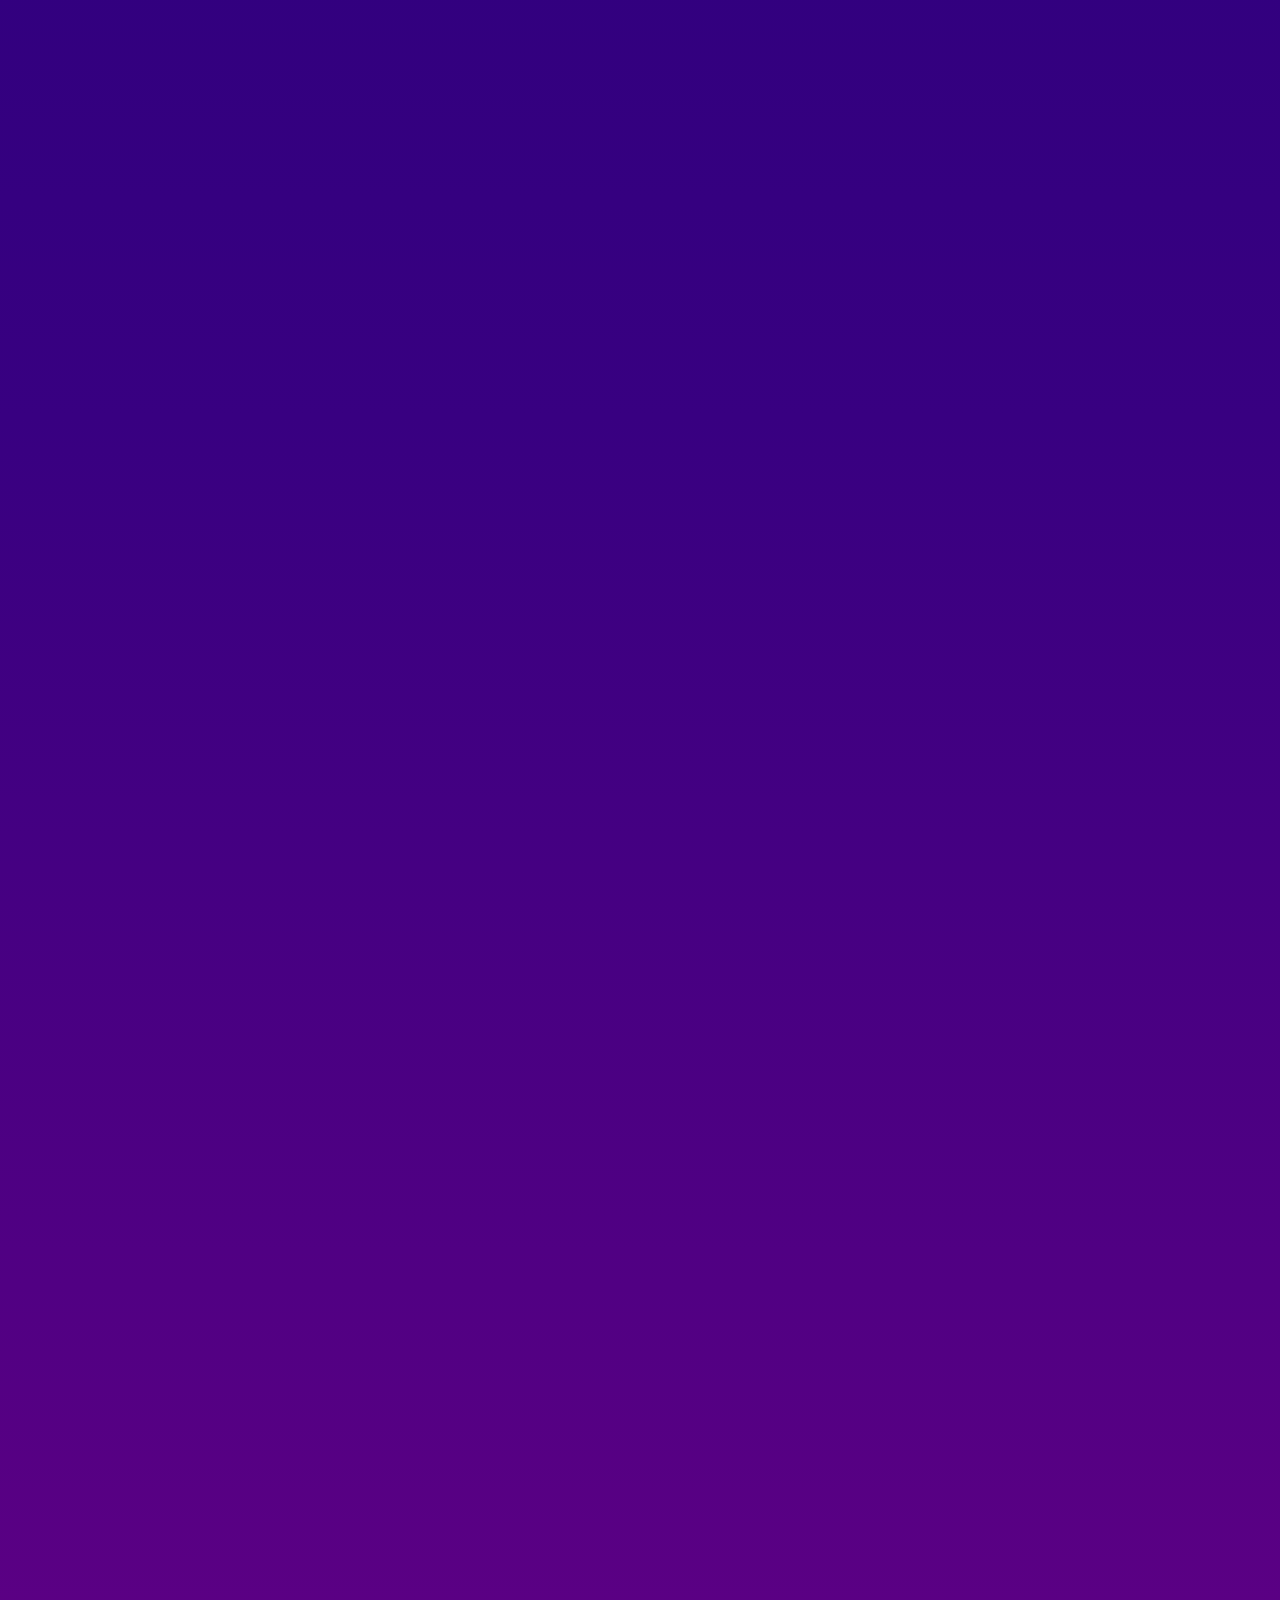
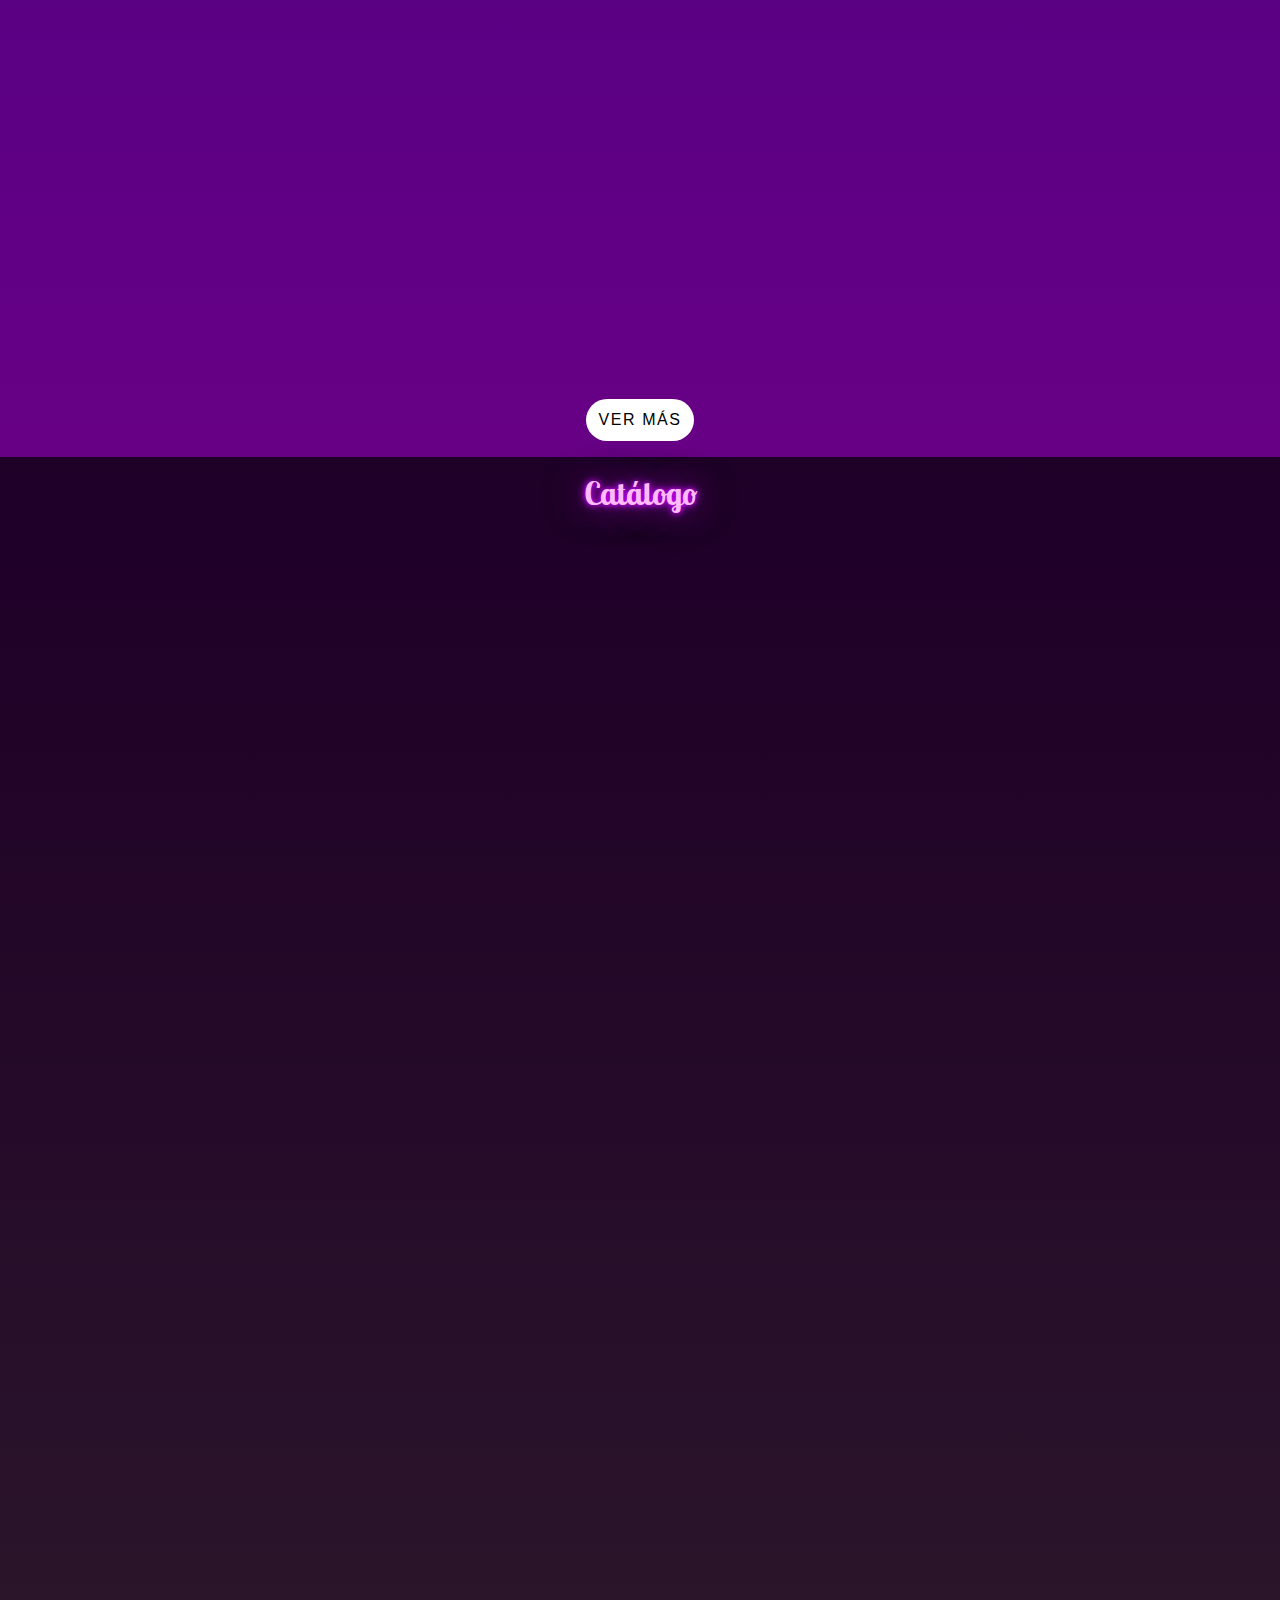
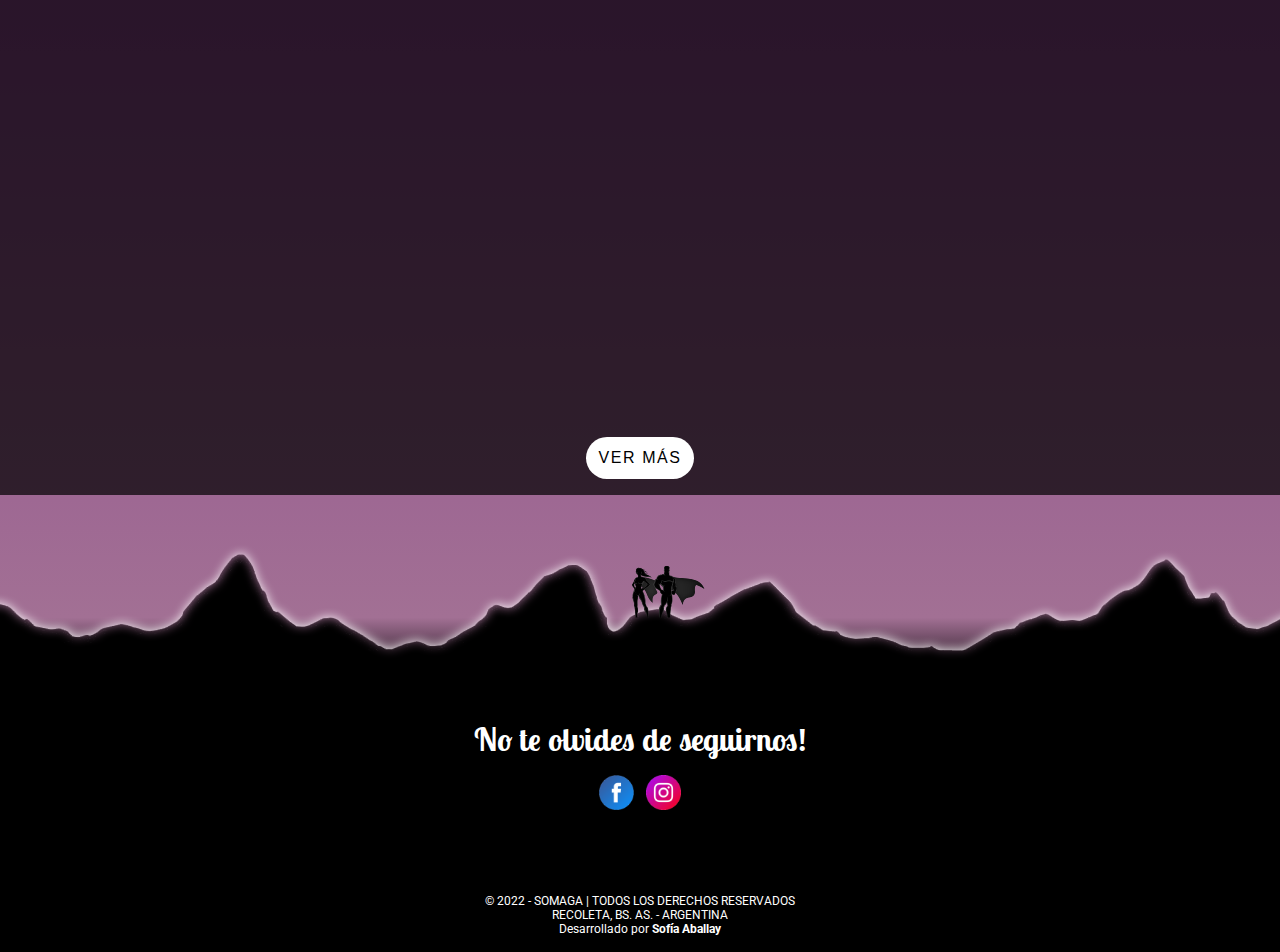
==== commit a088dfa1: "Sass + SEO" ====
--- a/index.html
+++ b/index.html
@@ -4,13 +4,15 @@
     <meta charset="UTF-8">
     <meta http-equiv="X-UA-Compatible" content="IE=edge">
     <meta name="viewport" content="width=device-width, initial-scale=1.0">
+    <meta name="description" content="Somaga te acerca la posibilidad de poder imprimir tus personajes favoritos a través de la tecnología 3D y diferentes técnicas de pintura.">
+    <meta name="keywords"  content="IMPRESION 3D, FIGURAS DE ACCION, MUÑECOS, COLECCION, COLECCIONISMO">
     <link rel="shortcut icon" href="./images/Icono.png">
     <link href="https://unpkg.com/aos@2.3.1/dist/aos.css" rel="stylesheet">
     <!-- CSS only -->
     <link href="https://cdn.jsdelivr.net/npm/bootstrap@5.2.0/dist/css/bootstrap.min.css" rel="stylesheet" integrity="sha384-gH2yIJqKdNHPEq0n4Mqa/HGKIhSkIHeL5AyhkYV8i59U5AR6csBvApHHNl/vI1Bx" crossorigin="anonymous">
     <link rel="stylesheet" href="./styles/styles.css">
+    <style>@import url('https://fonts.googleapis.com/css2?family=Lobster+Two:ital@1&family=Roboto:wght@300;400;500;700&display=swap');</style>
     <title>Somaga - Inicio</title>
-    <style>@import url('https://fonts.googleapis.com/css2?family=Lobster+Two:ital@1&family=Roboto:wght@300;400;500;700&display=swap');</style>
 </head>
 <body class="container-fluid">
     <!--header con logo y nav-->
@@ -62,7 +64,7 @@
             </div>
         </section>
 
-        <section class="col-12 section2">
+        <section class="col-12 section2-inicio">
             <div class="section2-logos" data-aos="fade-up">
                 <img src="./images/icono_pago.png" alt="medios de pago">
                 <h3>Mercadopago, efectivo o transferencia</h3>
--- a/styles/styles.css
+++ b/styles/styles.css
@@ -9,9 +9,6 @@
   margin: 0;
   padding: 0;
   box-sizing: border-box;
-  font-family: "Roboto", sans-serif;
-  color: rgb(255, 255, 255);
-  text-align: center;
 }
 
 h1 {
@@ -139,7 +136,6 @@
   transition: all 0.5s ease;
 }
 .navbar ul li a:hover {
-  font-family: "Lobster Two", cursive;
   font-weight: bold;
   color: rgb(255, 187, 252);
   text-shadow: 0 0 5px rgb(204, 0, 255), 0 0 10px rgb(204, 0, 255), 0 0 35px rgb(102, 38, 127), 0 0 40px rgb(102, 38, 127);
@@ -147,6 +143,13 @@
 
 .main {
   background: linear-gradient(180deg, rgb(0, 0, 0) 0%, rgb(32, 0, 121) 25%, rgb(56, 0, 129) 50%, rgb(106, 0, 133) 75%, rgb(162, 112, 148) 99%, rgb(0, 0, 0) 100%);
+}
+
+body {
+  font-family: "Roboto", sans-serif;
+  color: rgb(255, 255, 255);
+  text-align: center;
+  overflow-x: hidden;
 }
 
 .footer {
@@ -200,33 +203,25 @@
   width: 100%;
 }
 
-.section2 {
+.section2, .section2-inicio {
+  background: linear-gradient(rgb(0, 0, 0) 75%, rgba(0, 0, 0, 0) 100%);
+  padding: 3rem 1rem 6rem;
+}
+.section2 a, .section2-inicio a {
+  text-decoration: none;
+}
+.section2 p, .section2-inicio p {
+  margin: 0;
+}
+
+.section2-inicio {
   display: flex;
   flex-wrap: wrap;
   justify-content: space-evenly;
   align-items: center;
-  background: linear-gradient(rgb(0, 0, 0) 75%, rgba(0, 0, 0, 0) 100%);
-  padding: 3rem 1rem 6rem;
-}
-.section2 a {
-  text-decoration: none;
-}
-.section2 p {
-  margin: 0;
-}
-
-.section3 {
-  display: flex;
-  flex-wrap: wrap;
-  justify-content: center;
-  align-items: center;
 }
 
 .section4 {
-  display: flex;
-  flex-wrap: wrap;
-  justify-content: center;
-  align-items: center;
   background-color: rgba(0, 0, 0, 0.7);
 }
 
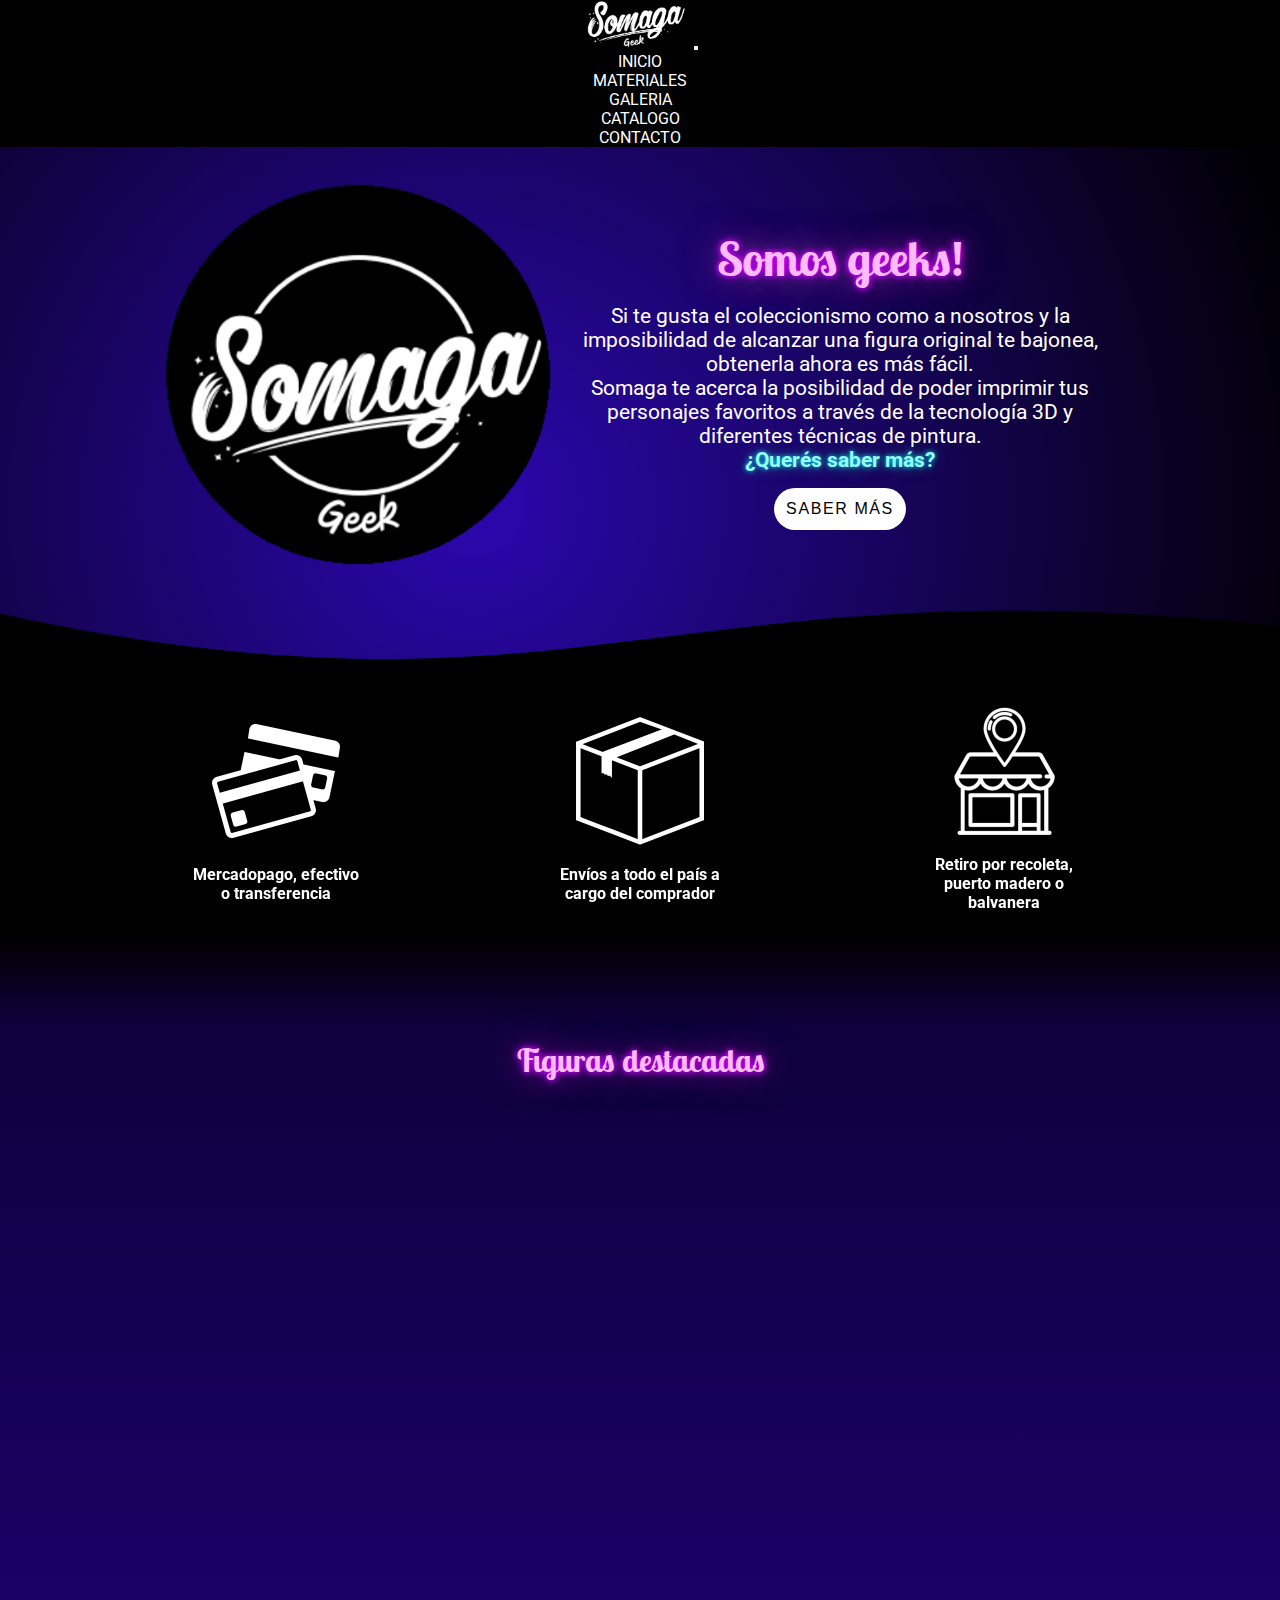
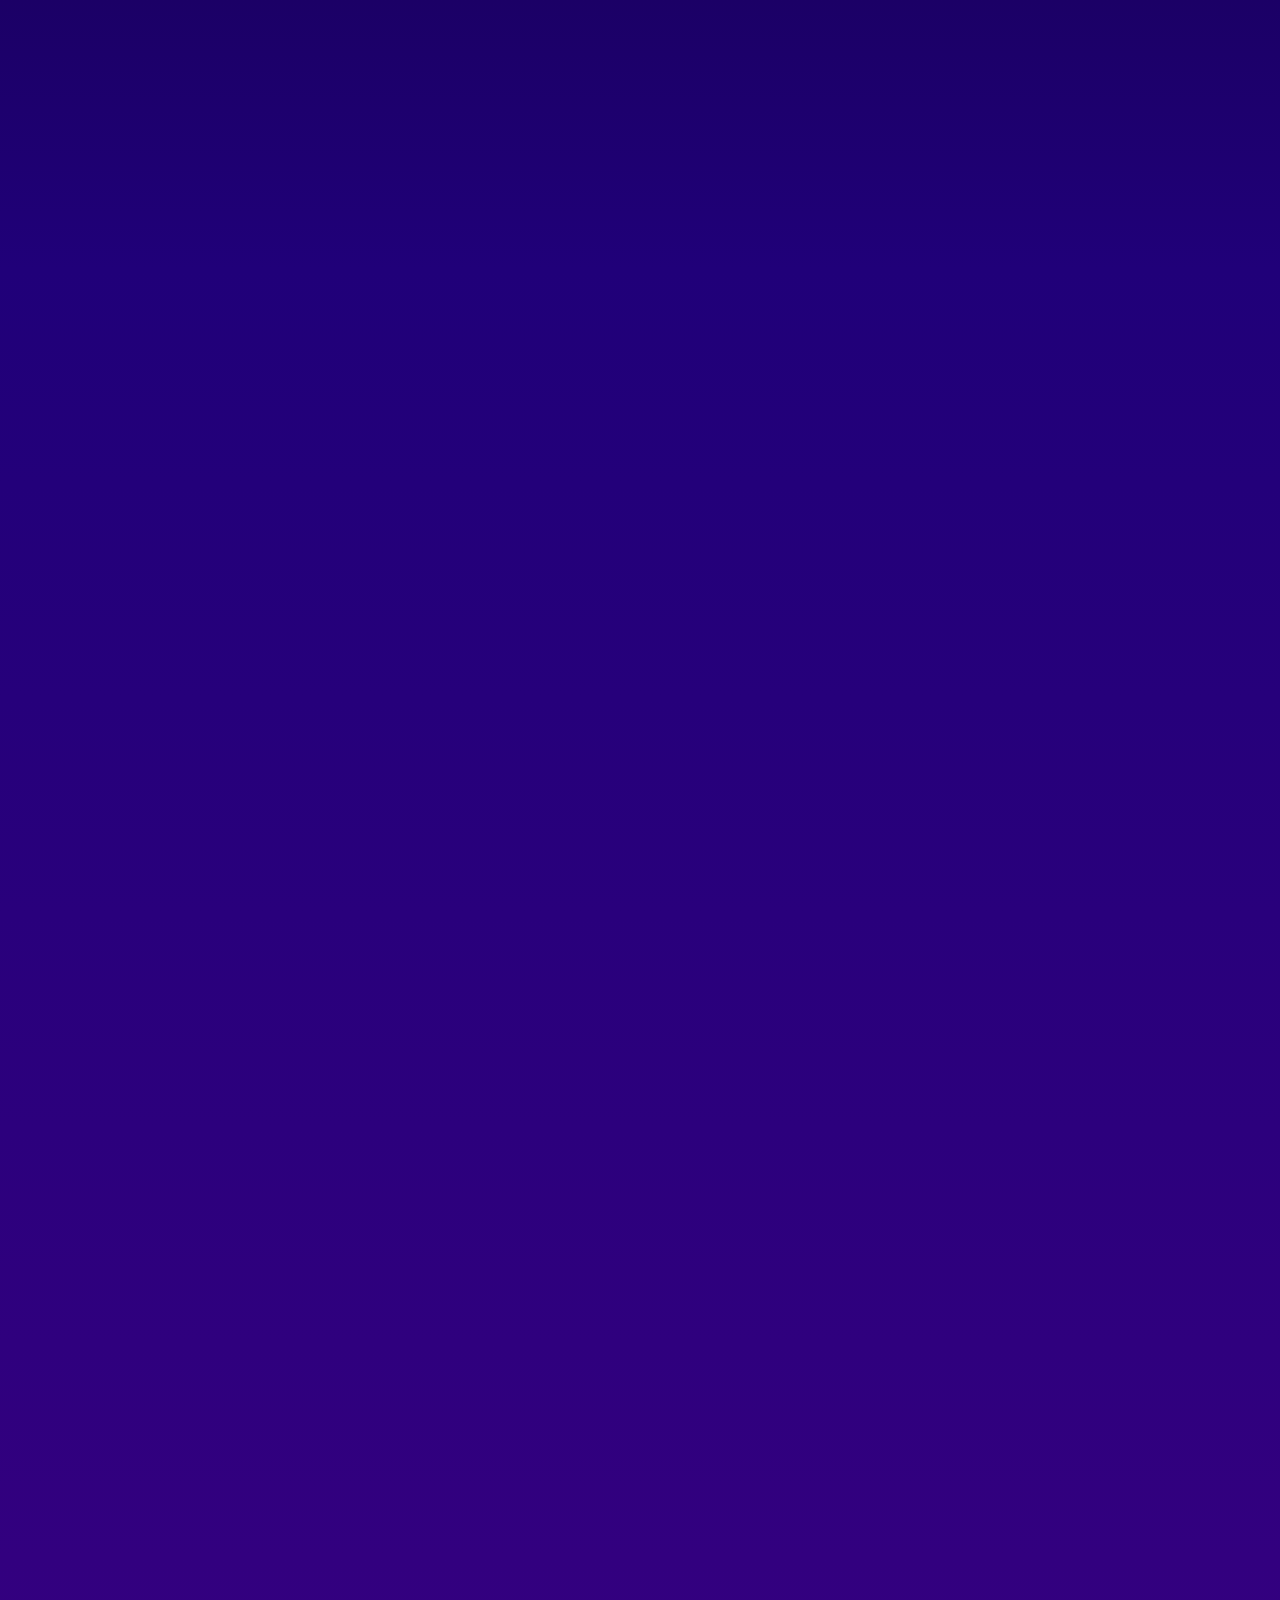
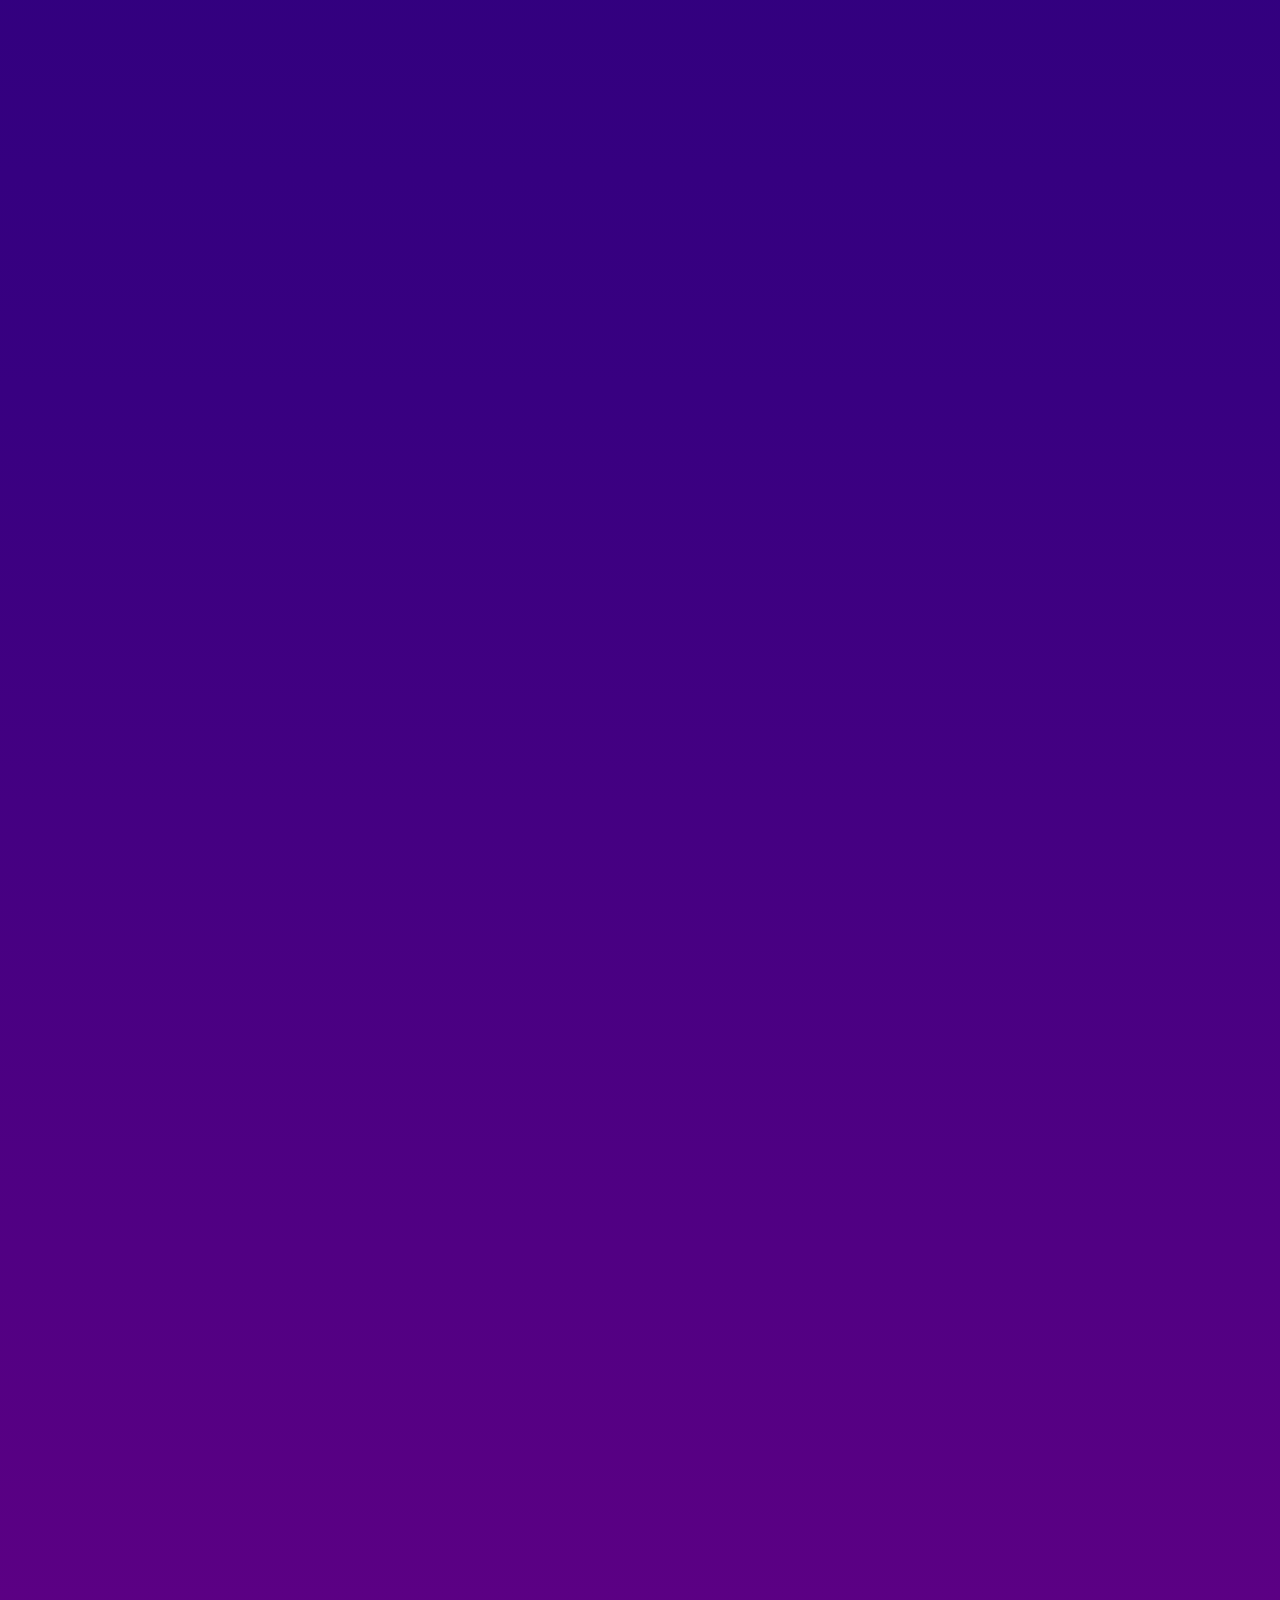
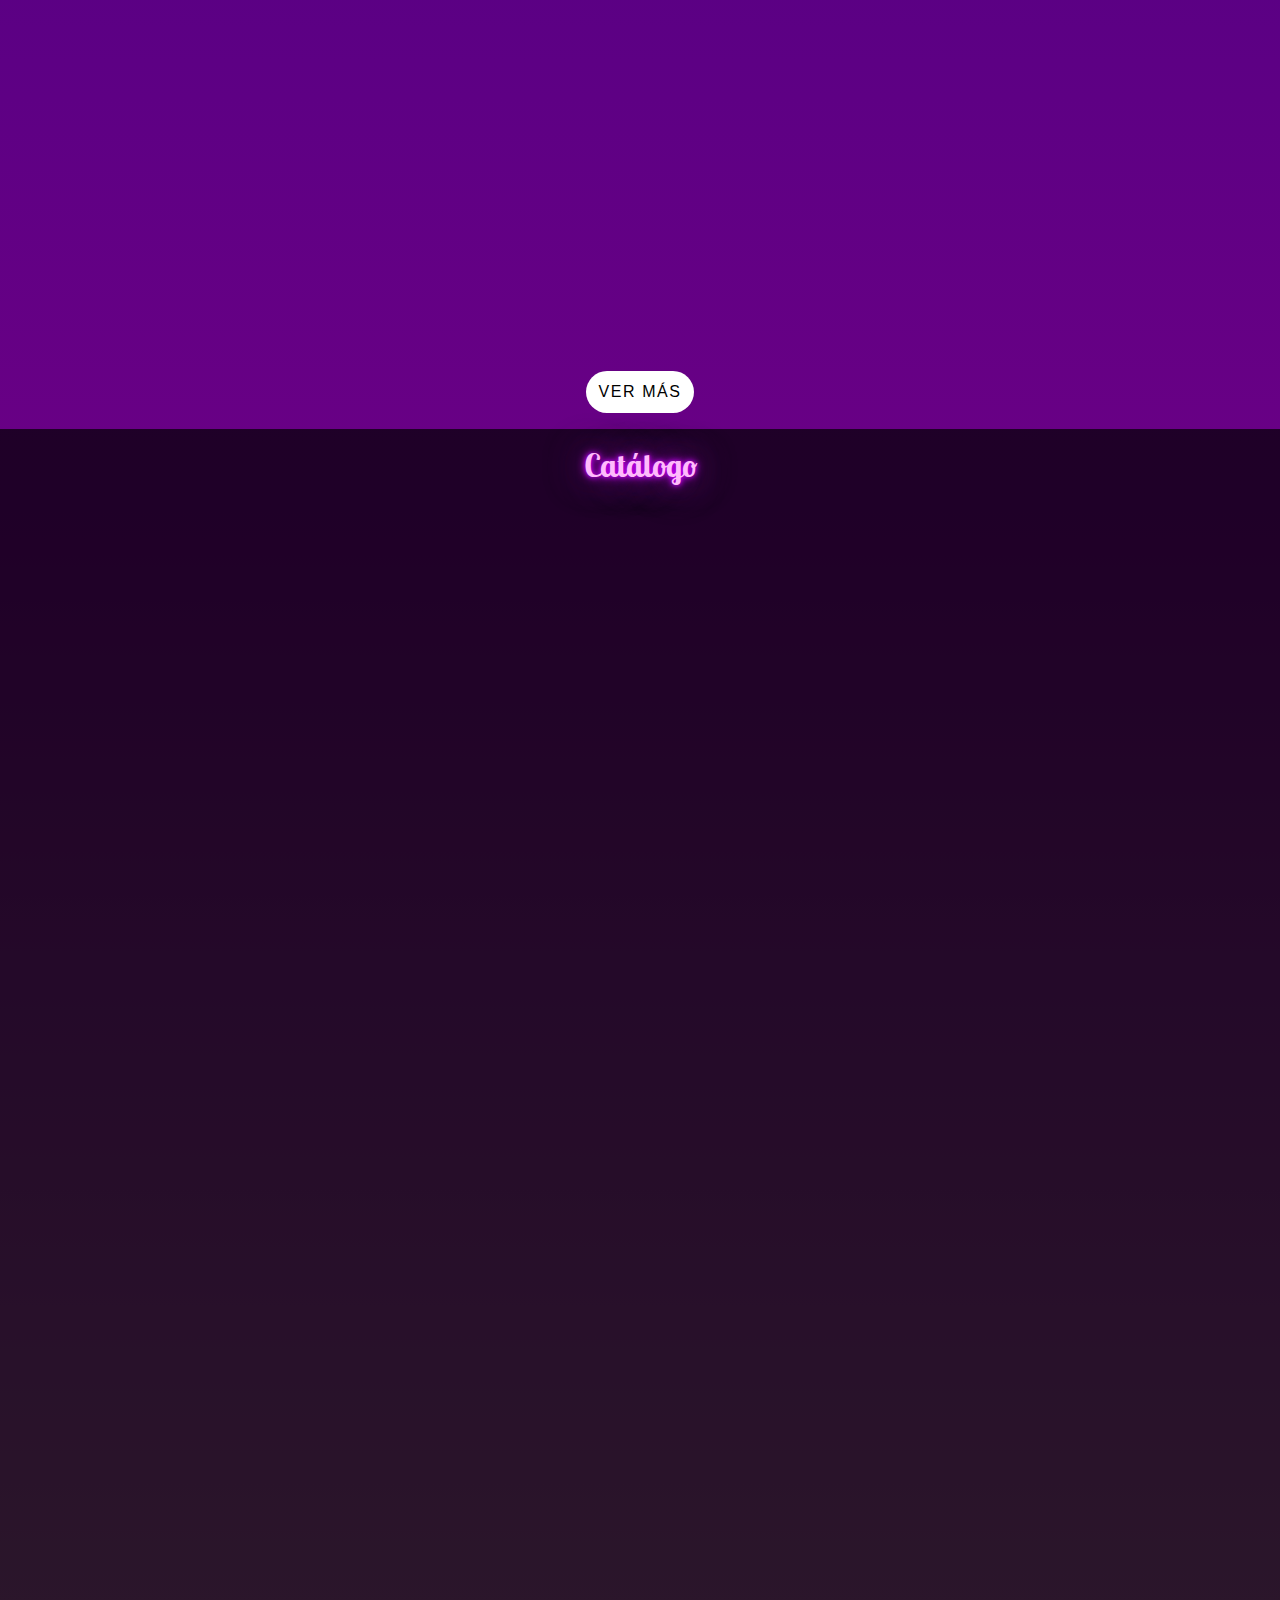
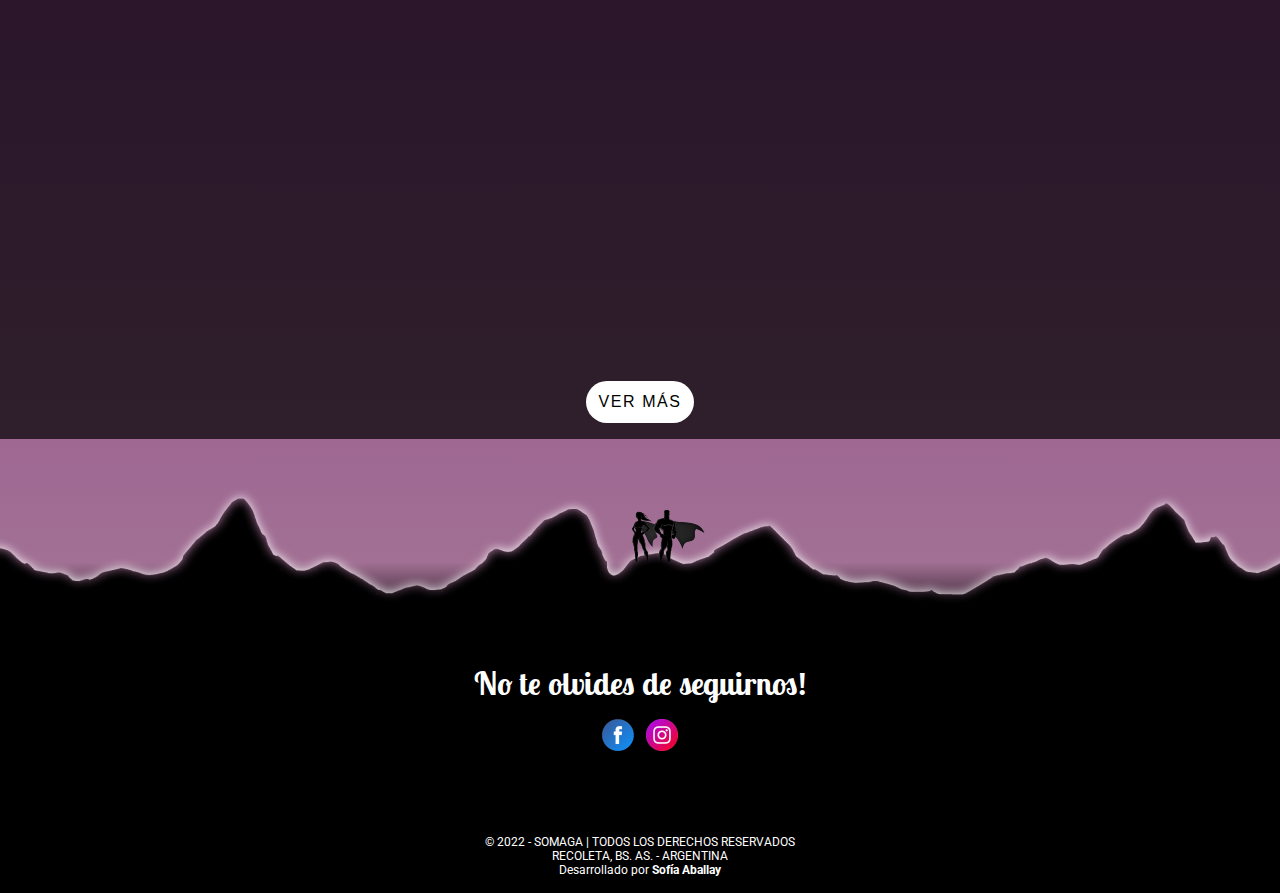
==== commit a7b1b122: "Últimos cambios" ====
--- a/index.html
+++ b/index.html
@@ -48,10 +48,11 @@
 
     <!--main-->
     <main class="row main">
+        <!--main header-->
         <section class="col-12 section1">
             <img src="./images/Logo.png" class="img-fluid" alt="logo somaga">
             <div class="section1-texto">
-                <h1 class="letra-neon">Somos geeks!</h1>
+                <h1 class="neon-font">Somos geeks!</h1>
                 <p>Si te gusta el coleccionismo como a nosotros y la imposibilidad de alcanzar una figura original te bajonea, obtenerla ahora es más fácil.</p>
                 <p>Somaga te acerca la posibilidad de poder imprimir tus personajes favoritos a través de la tecnología 3D y diferentes técnicas de pintura.</p>
                 <p><b>¿Querés saber más?</b></p>
@@ -64,6 +65,7 @@
             </div>
         </section>
 
+        <!--main information-->
         <section class="col-12 section2-inicio">
             <div class="section2-logos" data-aos="fade-up">
                 <img src="./images/icono_pago.png" alt="medios de pago">
@@ -79,56 +81,59 @@
             </div>
         </section>
         
+        <!--preview GALERIA-->
         <section class="col-12 section3">
-            <h2 class="letra-neon">Figuras destacadas</h2>
+            <h2 class="neon-font">Figuras destacadas</h2>
             <div class="flex-container">
                 <div class="card" data-aos="zoom-in">
-                    <img src="./images/Figuras/Hisoka/Hisoka_1.jpg" class="card-img-top" alt="Figura Hisoka">
+                    <img src="./images/Figuras/Hisoka/Hisoka_1.webp" class="card-img-top" alt="Figura Hisoka">
                     <div class="card-body">
-                        <h3 class="card-title">HISOKA</h3>
+                        <h4 class="card-title">HISOKA</h4>
                     </div>
                 </div>
                 <div class="card" data-aos="zoom-in">
-                    <img src="./images/Figuras/Cyclops/Cyclops_1.jpg" class="card-img-top" alt="Figura Cyclops">
+                    <img src="./images/Figuras/Cyclops/Cyclops_1.webp" class="card-img-top" alt="Figura Cyclops">
                     <div class="card-body">
-                        <h3 class="card-title">CYCLOPS</h3>
+                        <h4 class="card-title">CYCLOPS</h4>
                     </div>
                 </div>
                 <div class="card" data-aos="zoom-in">
-                    <img src="./images/Figuras/Leon-O/Leon-O_1.jpg" class="card-img-top" alt="Figura Leon-O">
+                    <img src="./images/Figuras/Leon-O/Leon-O_1.webp" class="card-img-top" alt="Figura Leon-O">
                     <div class="card-body">
-                        <h3 class="card-title">LEON-O</h3>
+                        <h4 class="card-title">LEON-O</h4>
                     </div>
                 </div> 
             </div>
             <button class="button" onclick="location.href='./pages/galeria.html'">VER MÁS</button>
         </section>
 
+        <!--preview CATÁLOGO-->
         <section class="col-12 section4">
-            <h2 class="letra-neon">Catálogo</h2>
+            <h2 class="neon-font">Catálogo</h2>
             <div class="flex-container">
                 <div class="card" data-aos="zoom-out">
                     <img src="./images/Catalogo/Thanos.jpeg" class="card-img-top" alt="Figura Thanos">
                     <div class="card-body">
-                        <h3 class="card-title">THANOS</h3>
+                        <h4 class="card-title">THANOS</h4>
                     </div>  
                 </div>
                 <div class="card" data-aos="zoom-out">
                     <img src="./images/Catalogo/Wonderwoman.jpg" class="card-img-top" alt="Figura Wonder Woman">
                     <div class="card-body">
-                        <h3 class="card-title">WONDER WOMAN</h3>
+                        <h4 class="card-title">WONDER WOMAN</h4>
                     </div>
                 </div>
                 <div class="card" data-aos="zoom-out">
                     <img src="./images/Catalogo/Kratos.jpg" class="card-img-top" alt="Figura Kratos">
                     <div class="card-body">
-                        <h3 class="card-title">KRATOS</h3>
+                        <h4 class="card-title">KRATOS</h4>
                     </div>
                 </div>
             </div>
             <button class="button" onclick="location.href='./pages/catalogo.html'">VER MÁS</button>
         </section>
 
+        <!--transition image to the footer-->
         <section class="col-12 section-final">
             <img src="./images/footer.png" alt="foto fin de página">
         </section>
@@ -140,10 +145,10 @@
             <h3>No te olvides de seguirnos!</h3>
             <div class="redes-sociales">
                 <a href="https://www.facebook.com/somagageek-179751587463608" target="_blank">
-                    <img src="./images/fb.png" alt="ir a facebook">
+                    <img src="./images/icono_fb.png" alt="ir a facebook">
                 </a>
                 <a href="https://www.instagram.com/somaga.geek/" target="_blank">
-                    <img src="./images/ig.png" alt="ir a instagram">
+                    <img src="./images/icono_ig.png" alt="ir a instagram">
                 </a>
             </div>
         </div>
--- a/styles/styles.css
+++ b/styles/styles.css
@@ -26,6 +26,11 @@
   padding: 1rem;
 }
 
+h4 {
+  font-size: 1.2rem;
+  letter-spacing: 0.1rem;
+}
+
 p {
   font-size: 1.3rem;
 }
@@ -34,7 +39,7 @@
   text-shadow: 0 0 5px rgb(0, 238, 255), 0 0 15px rgb(38, 114, 127);
 }
 
-.letra-neon {
+.neon-font {
   font-family: "Lobster Two", cursive;
   font-weight: bold;
   color: rgb(255, 187, 252);
@@ -102,6 +107,26 @@
   top: 50%;
 }
 
+/*CARD BUTTON STYLE*/
+.button-card {
+  background-color: rgba(255, 255, 255, 0.5);
+  color: rgb(0, 0, 0);
+  border-radius: 2rem;
+  border: none;
+  padding: 0.35rem;
+  font-size: 1rem;
+  font-weight: 500;
+  transition: all 0.5s ease;
+}
+.button-card svg {
+  width: 1rem;
+}
+.button-card:hover {
+  background-color: rgb(255, 255, 255);
+  color: rgb(0, 0, 0);
+  letter-spacing: 0.1rem;
+}
+
 .flex-container {
   display: flex;
   flex-wrap: wrap;
@@ -111,6 +136,8 @@
 
 .card {
   background: linear-gradient(90deg, rgb(29, 0, 117) 0%, rgb(89, 0, 182) 50%, rgb(147, 56, 219) 100%);
+  border-radius: 1rem;
+  overflow: hidden;
   width: 18rem;
   border: none;
   margin: 1rem;
@@ -165,9 +192,6 @@
 .redes-sociales a {
   margin: 0.25rem;
   text-decoration: none;
-}
-.redes-sociales a img {
-  height: 2.2rem;
 }
 
 .copyright {
